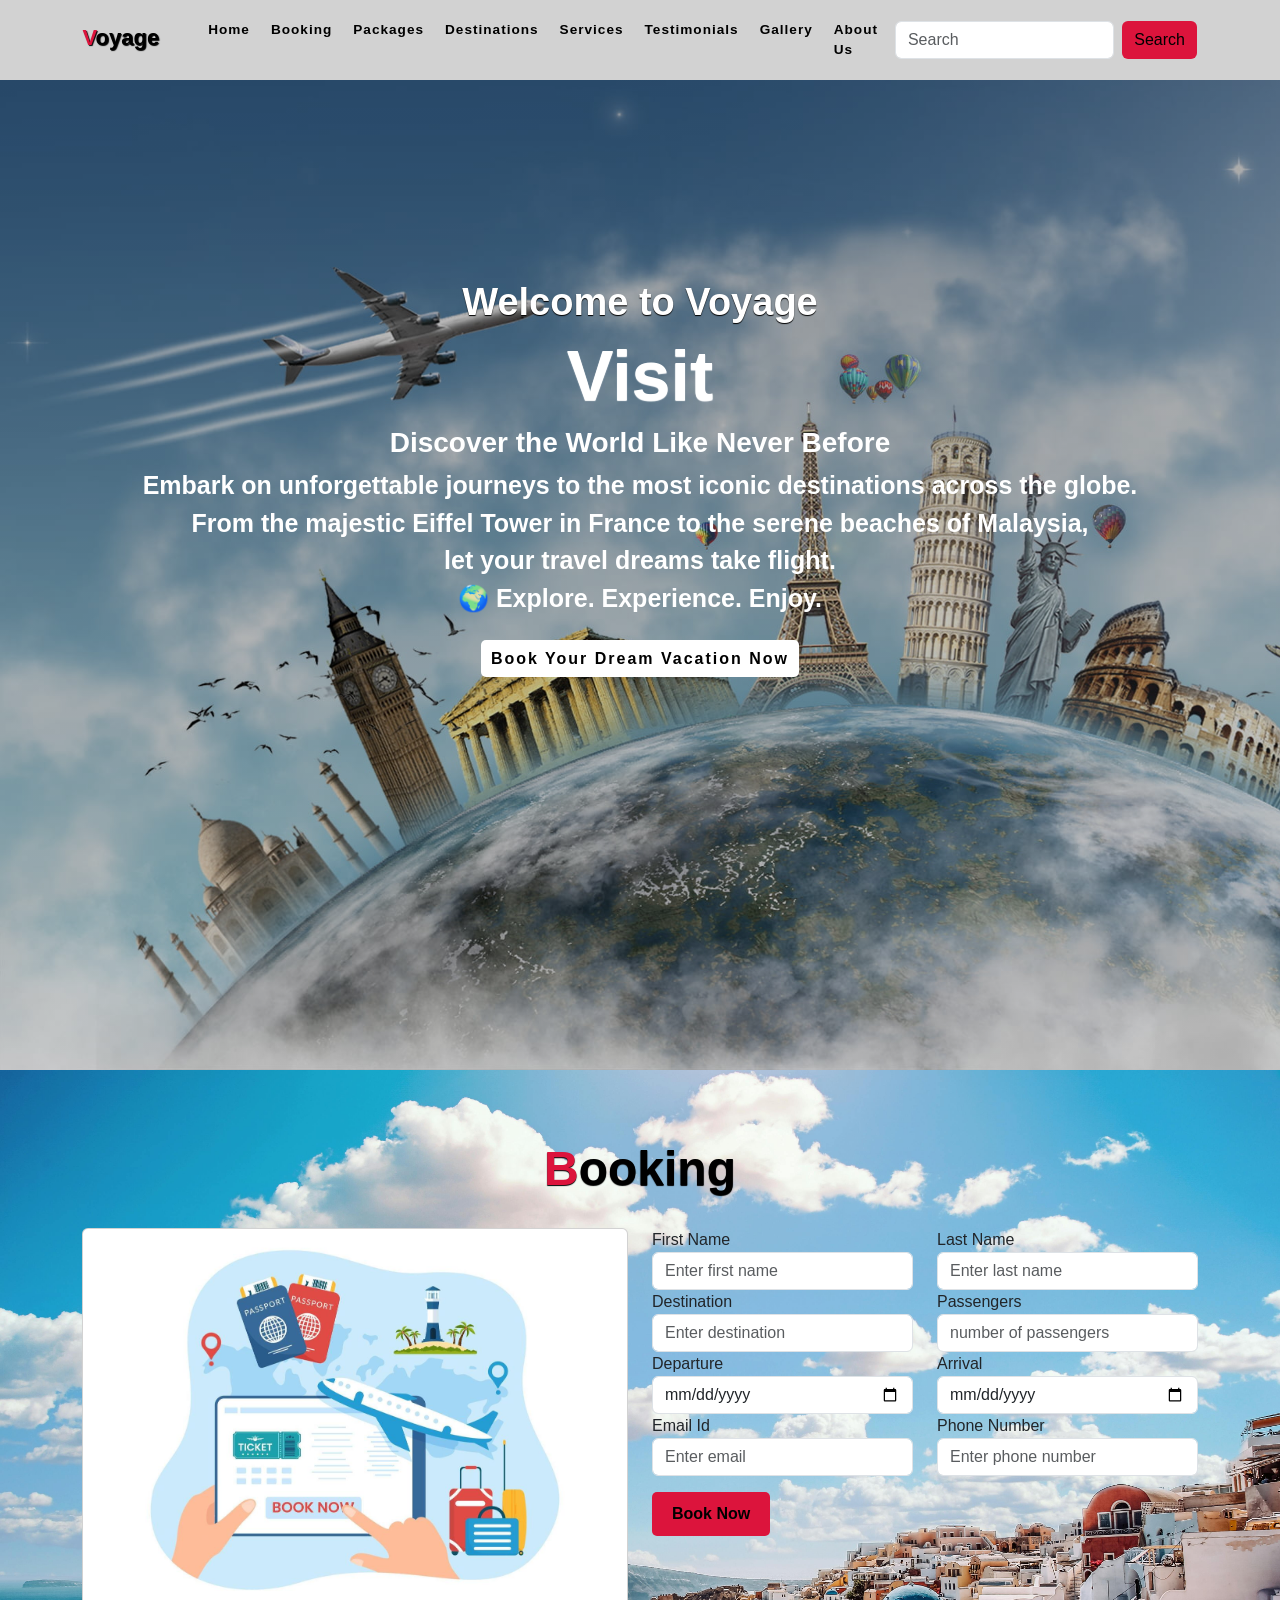
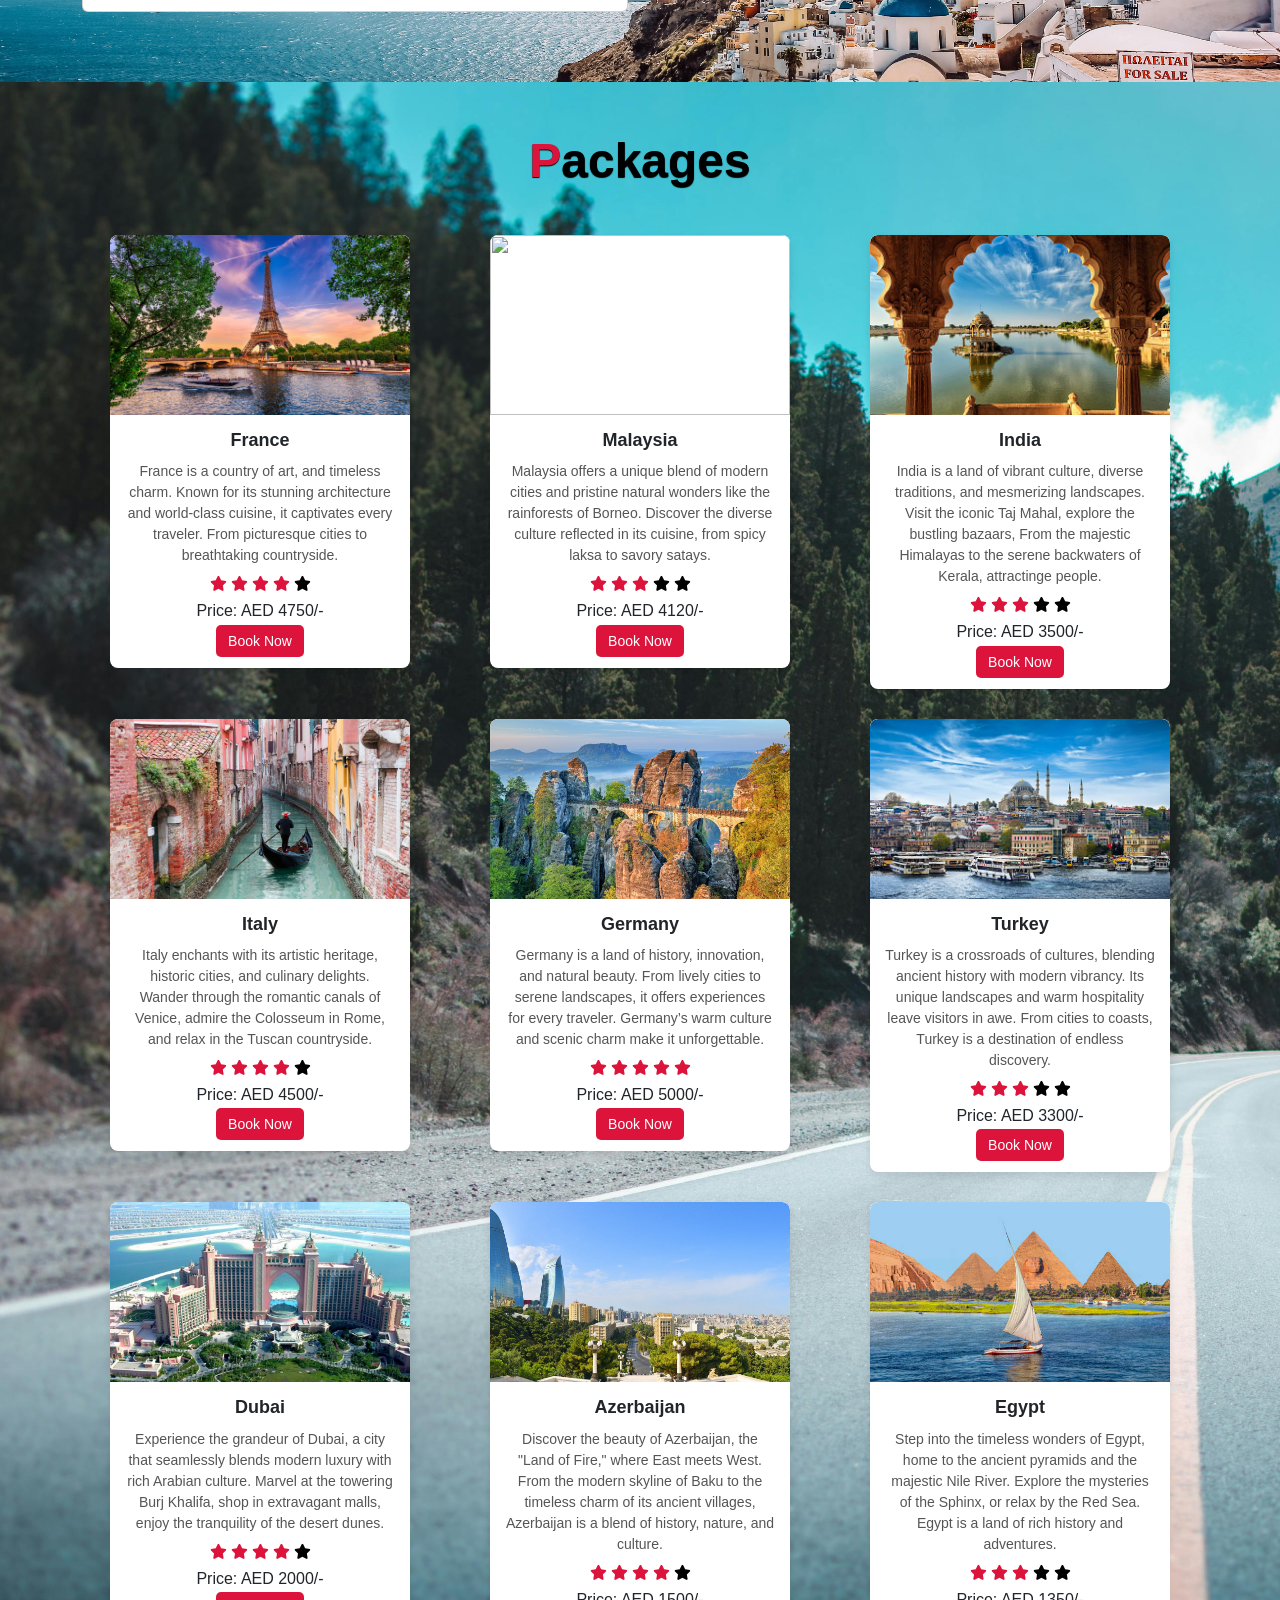
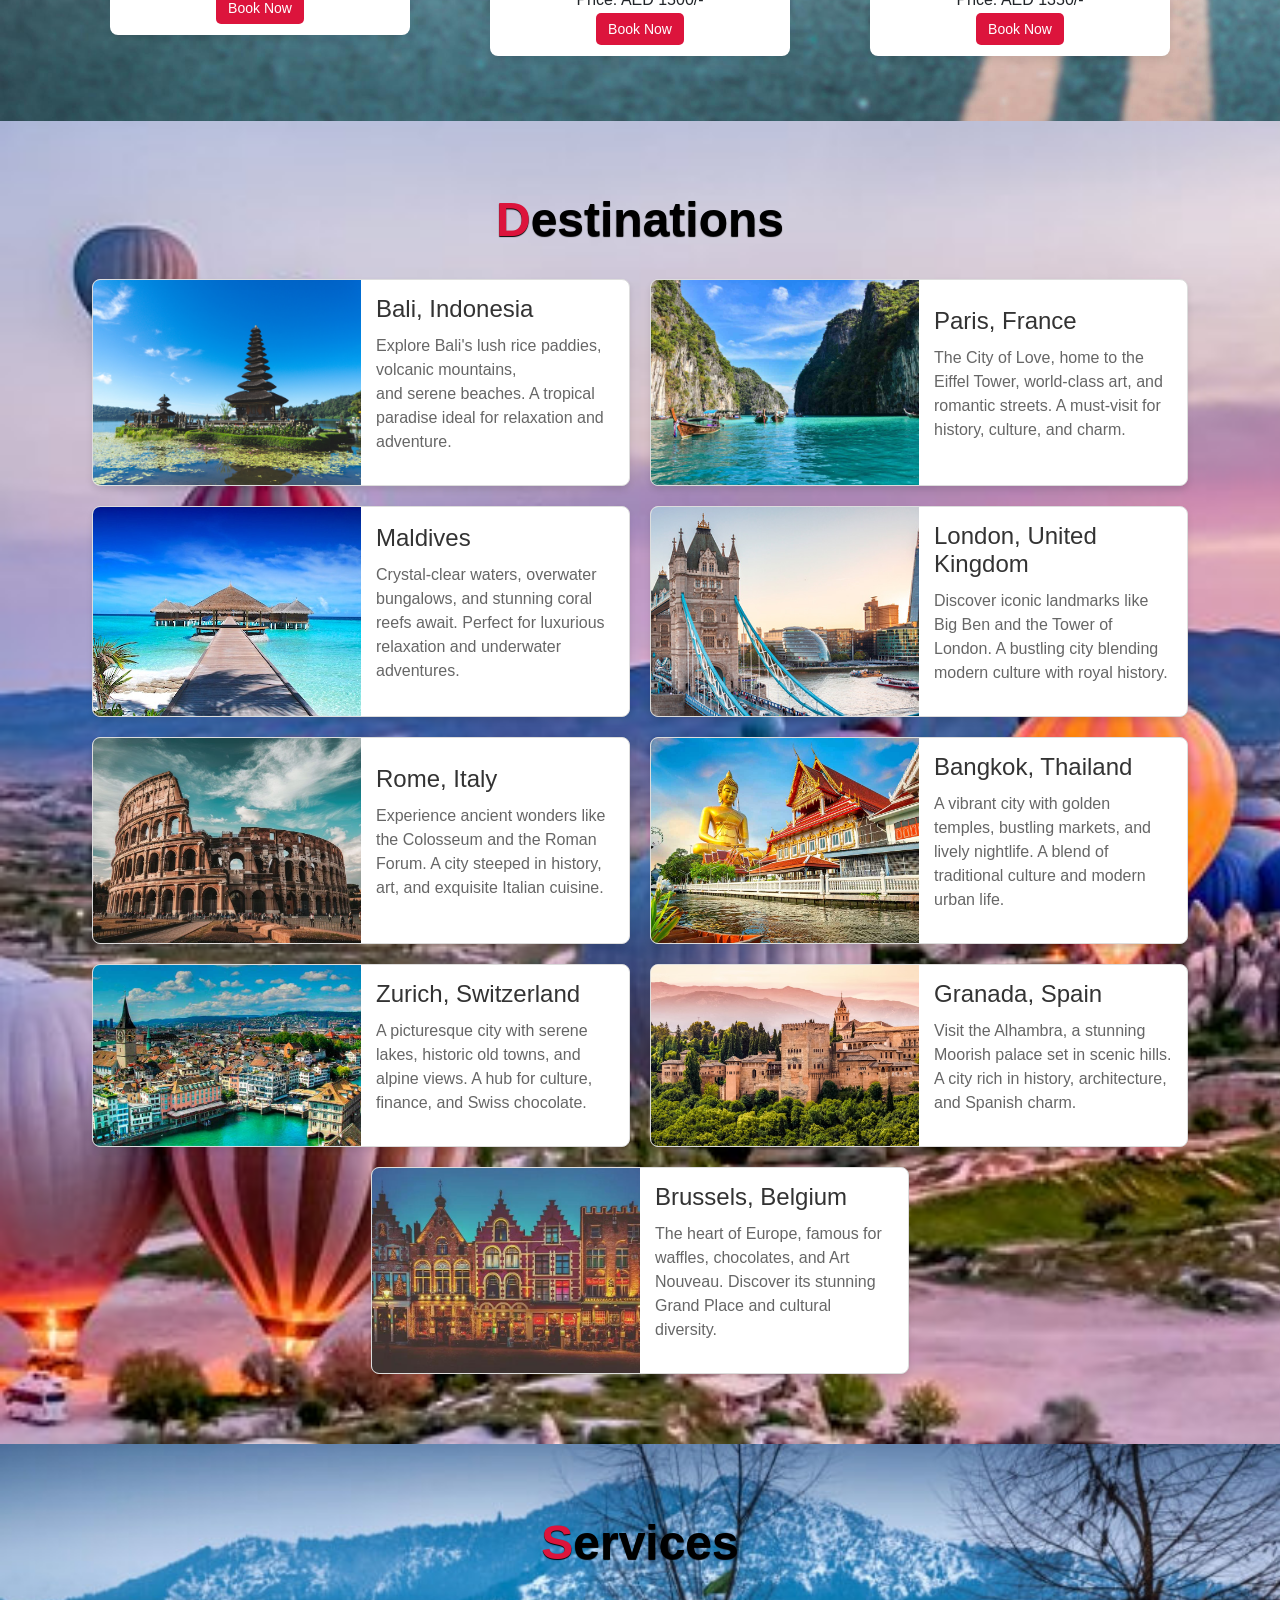
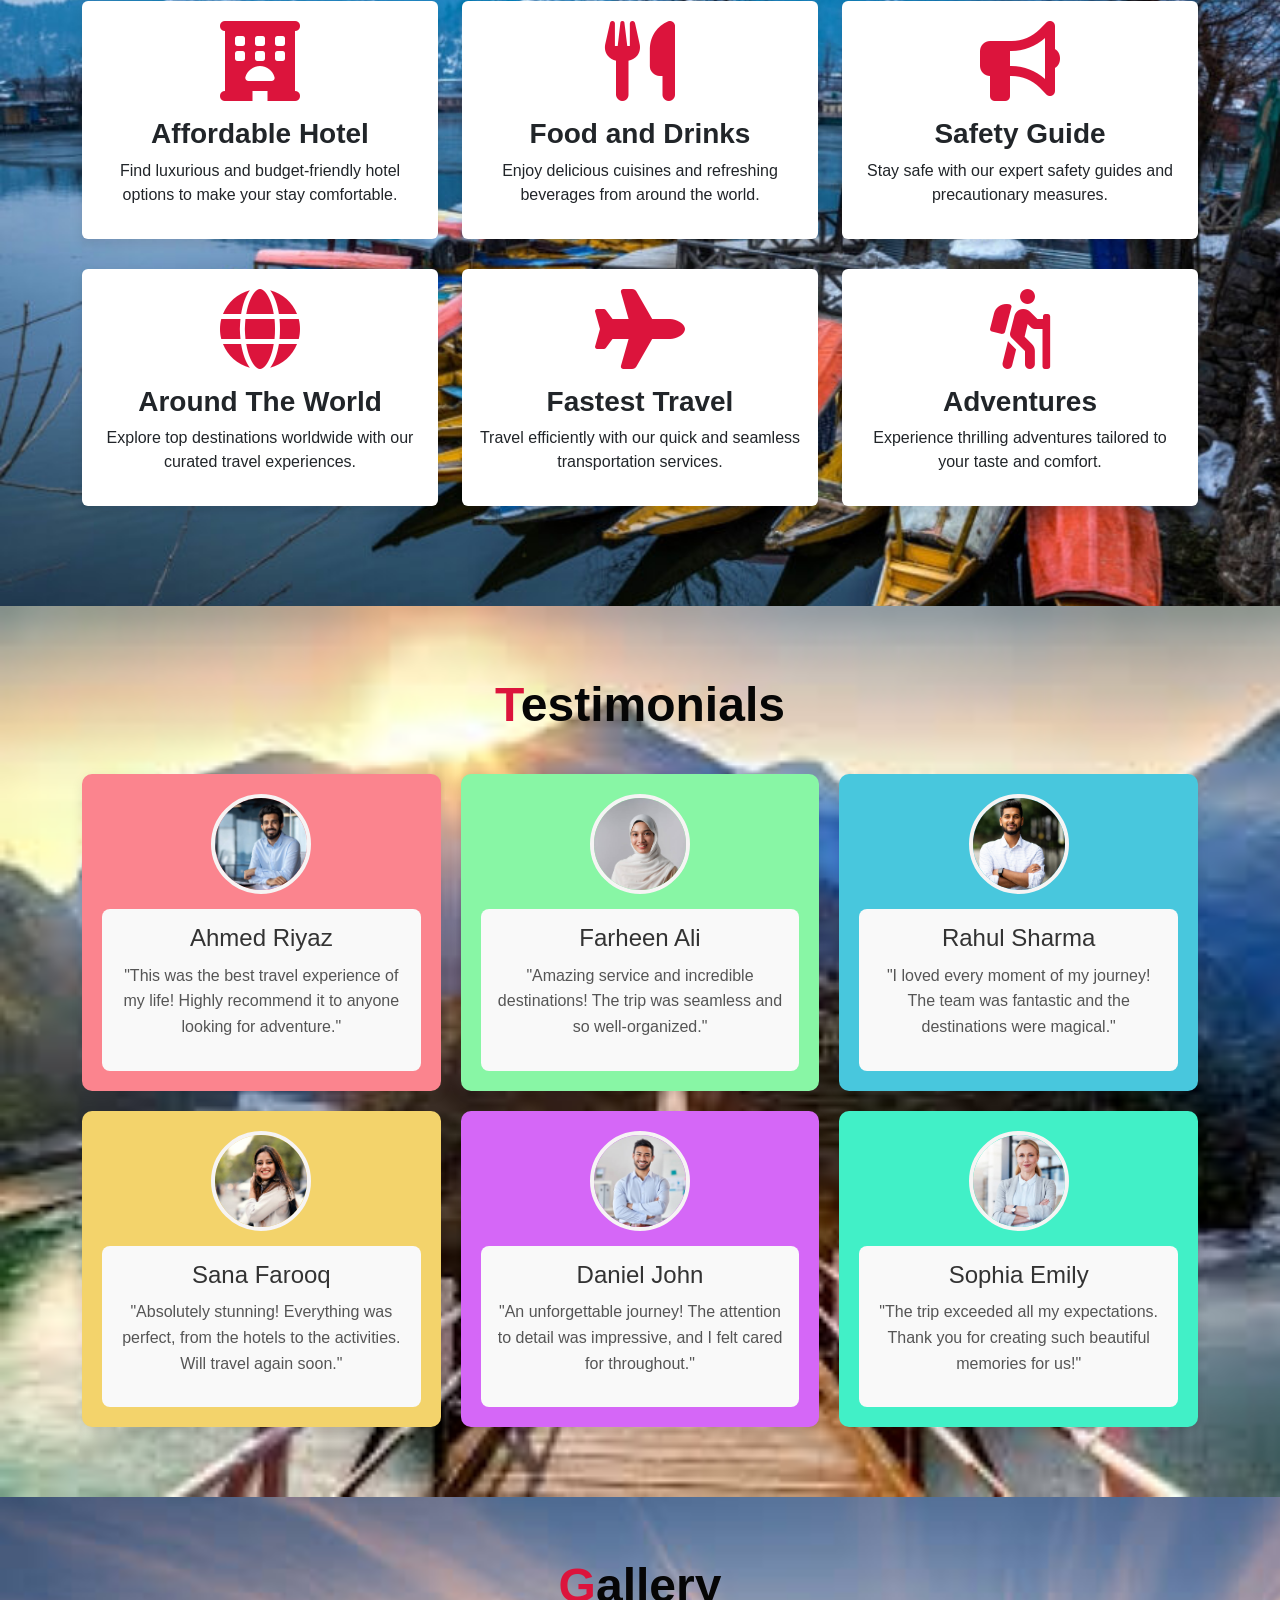
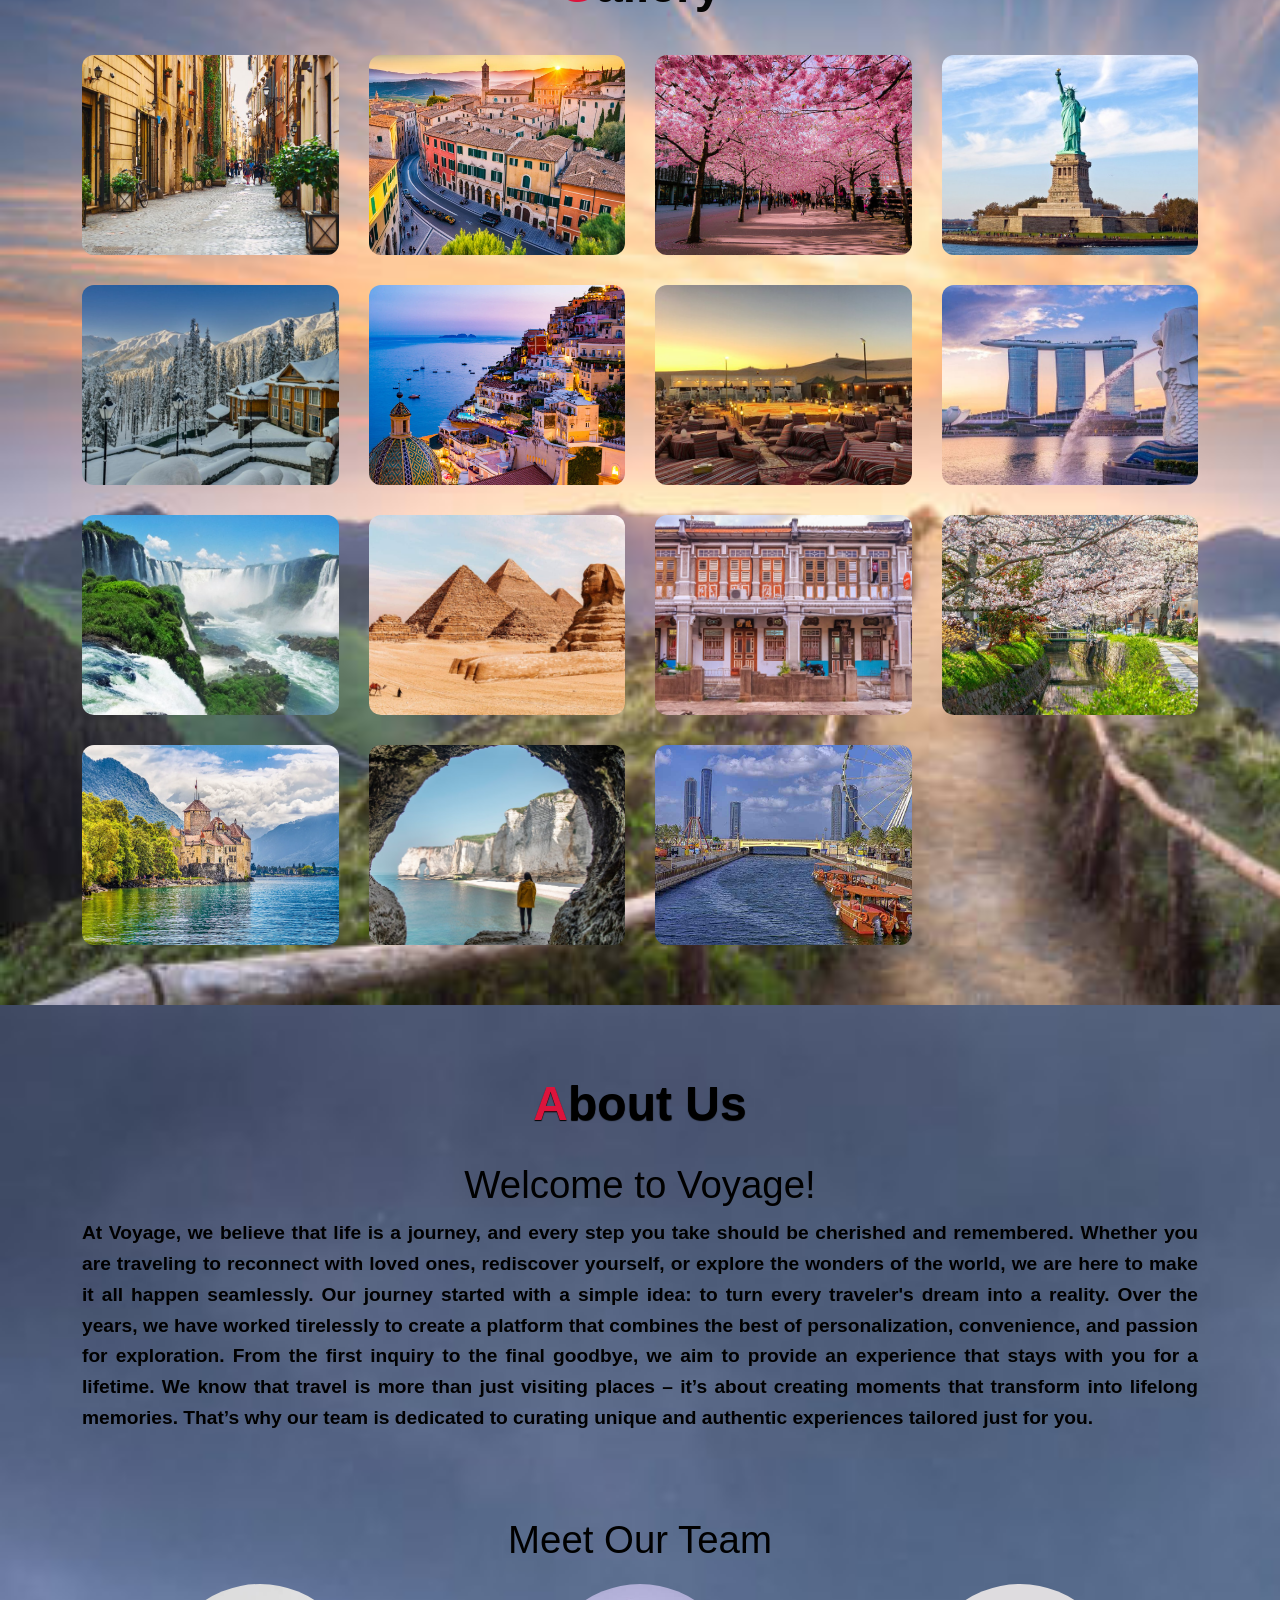
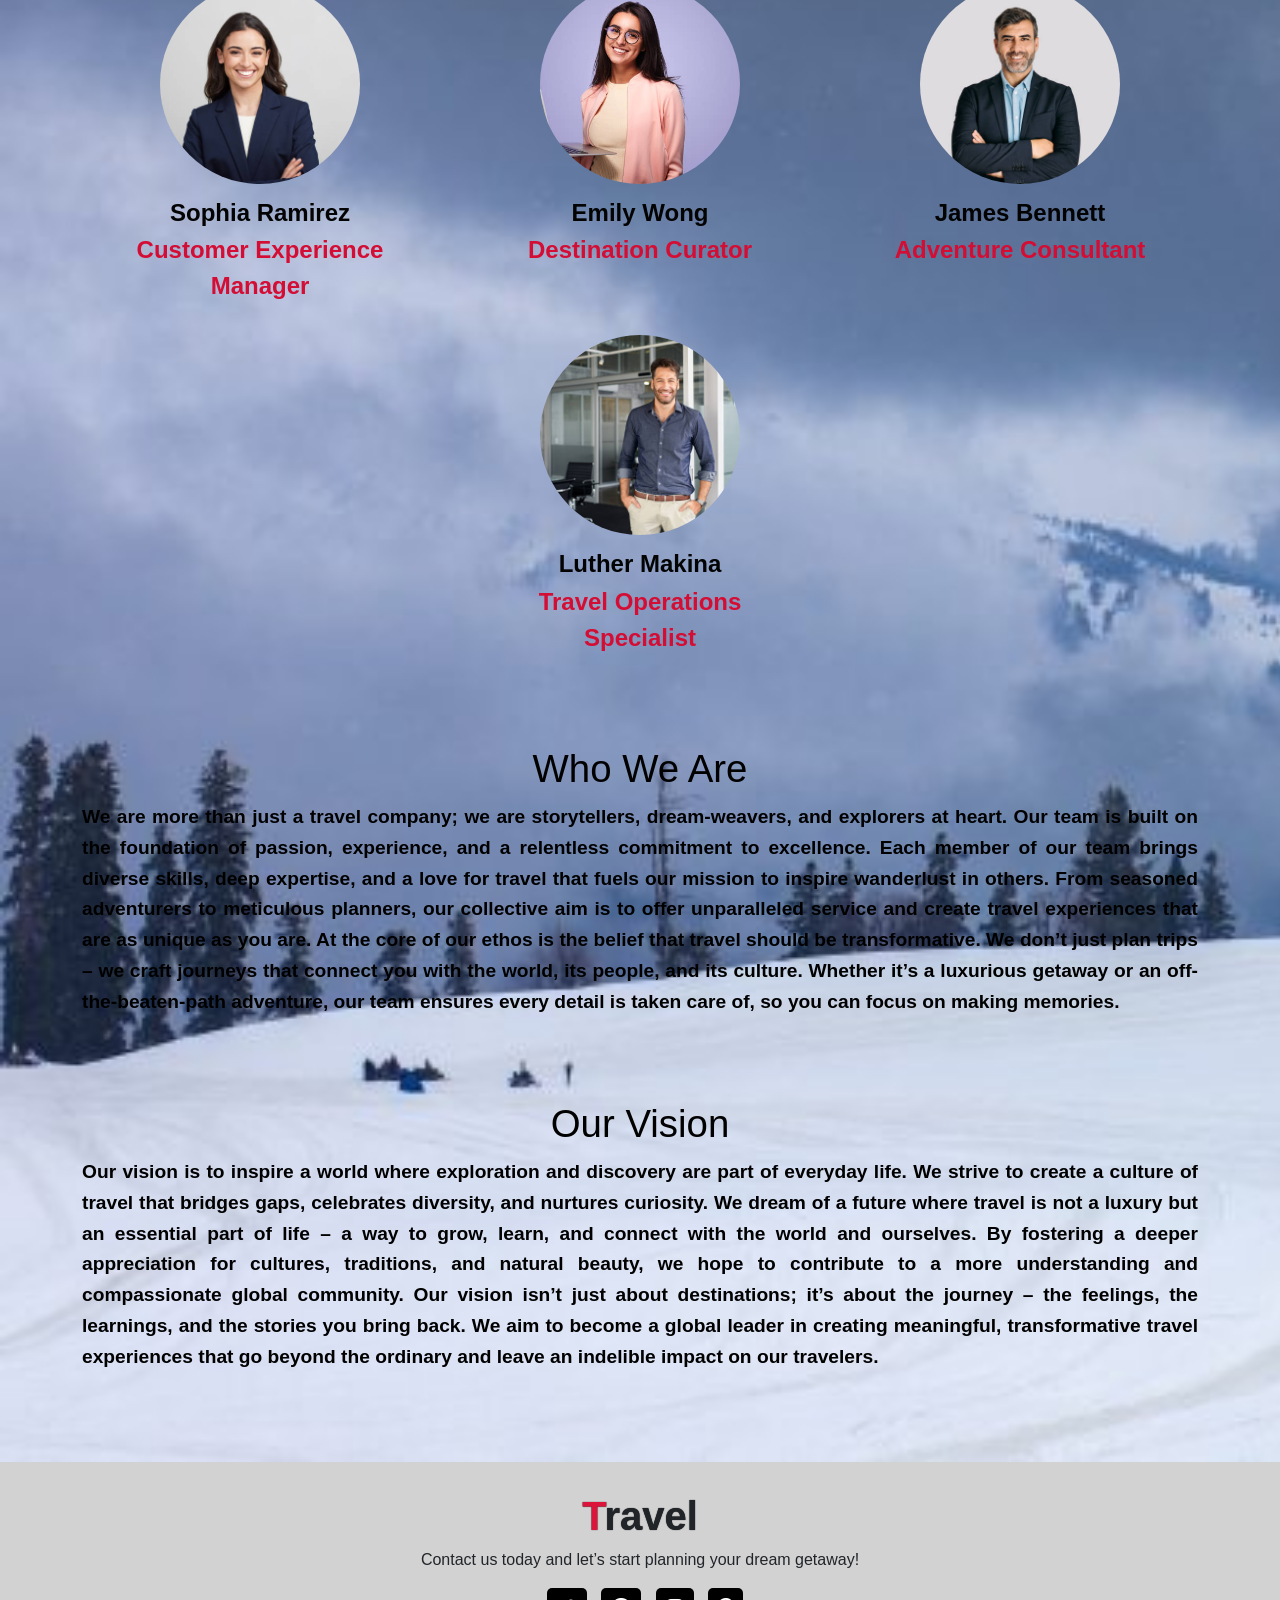
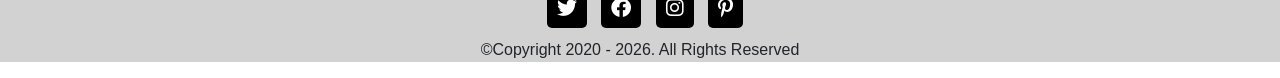
==== Travel Website/index.html @ 579d6dc9 "Front-end" ====
<!DOCTYPE html>
<html lang="en">
    <head>
        <meta charset="UTF-8">
        <meta http-equiv="X-UA-Compatible" content = "IE=edge">
        <meta name = "viewport" content = "width=device-width, initial-scale = 1.0">
        <title>VOYAGE</title>

        <link rel="stylesheet" href="style.css">
        
        <!--Bootstrap link -->
        <link href="https://cdn.jsdelivr.net/npm/bootstrap@5.0.2/dist/css/bootstrap.min.css" rel="stylesheet" integrity="sha384-EVSTQN3/azprG1Anm3QDgpJLIm9Nao0Yz1ztcQTwFspd3yD65VohhpuuCOmLASjC" crossorigin="anonymous">
        <!--Bootstrap link -->


        <!--Font Awesome Cdn -->
        <link rel ="stylesheet" href = "https://cdnjs.cloudflare.com/ajax/libs/font-awesome/6.2.1/css/all.min.css">
        <link href="https://cdnjs.cloudflare.com/ajax/libs/font-awesome/6.0.0/css/all.min.css" rel="stylesheet">
        <!--Font Awesome Cdn -->

        <!--Google Fonts -->
          <link rel="stylesheet" href="">
          <link rel="preconnect" href="https://fonts.googleapis.com">
          <link rel="preconnect" href="https://fonts.gstatic.com" crossorigin>
          <link href="https://fonts.googleapis.com/css2?family=Roboto:ital,wght@0,100;0,300;0,400;0,500;0,700;0,900;1,100;1,300;1,400;1,500;1,700;1,900&display=swap" rel="stylesheet">
          <!--Google Fonts -->
    </head>
    <body>

      
      <script src="script.js"></script>

        <!--Navbar start -->
        <nav class="navbar navbar-expand-lg" id="navbar">
            <div class="container">
              <a class="navbar-brand" href="index.html"id="logo"><span>V</span>oyage</a>
              <div class="menu-btn"></div>
                <button class="navbar-toggler" type="button" data-bs-toggle="collapse" data-bs-target="#mynavbar">
                <span class="fa-solid fa-bars"></i></span>
                </button>
              <div class="collapse navbar-collapse" id="mynavbar">
                <ul class="navbar-nav me-auto">
                  <li class="nav-item">
                    <a class="nav-link active" href="index.html">Home</a>
                  </li>
                  <li class="nav-item">
                    <a class="nav-link" href="#book">Booking</a>
                  </li>
                  <li class="nav-item">
                    <a class="nav-link" href="#Packages">Packages</a>
                  </li>
                  <li class="nav-item">
                    <a class="nav-link" href="#destinations">Destinations</a>
                  </li>
                  <li class="nav-item">
                    <a class="nav-link" href="#services">Services</a>
                  </li>
                  <li class="nav-item">
                    <a class="nav-link" href="#testimonials">Testimonials</a>
                  </li>
                  <li class="nav-item">
                    <a class="nav-link" href="#gallery">Gallery</a>
                  </li>
                  <li class="nav-item">
                    <a class="nav-link" href="#about">About Us</a>
                  </li>
                  
                </ul>
                <form class="d-flex">
                  <input class="form-control me-2" type="text" placeholder="Search">
                  <button class="btn btn-primary" type="button">Search</button>
                </form>
              </div>
            </div>
          </nav>
        <!--Navbar end -->

    <!--Home section start -->
    
    <div class ="home">
        <div class="content">
            <h5>Welcome to Voyage</h5>
            <h1>Visit <span class="changecontent"></span></h1>
            <div class="center-container"></div>
            <h3>Discover the World Like Never Before</h3>
            <p class="center-text">
              Embark on unforgettable journeys to the most iconic destinations across the globe. <br>
              From the majestic Eiffel Tower in France to the serene beaches of Malaysia, <br>
              let your travel dreams take flight.<br>
              🌍 <strong>Explore. Experience. Enjoy.</strong></p>
              <a href="#book">Book Your Dream Vacation Now</a>    
        </div>
    </div>
  
     <!--Home section end -->

     <!--booking section start -->
     <form>
     <section class="booking" id="book">
      <div class="container">
        <div class="main-text">
          <h1><span>B</span>ooking</h1>
        </div>
        
        <div class="row">
          <div class="col-md-6 py-3 py-md-0">
            <div class="card">
              <img src="./images/booking pro.jpg" alt="Booking" style="width: 100%; border-radius: 10px;">
            </div>
          </div>
          <div class="col-md-6 py-3 py-md-0">
           
              <div class="row">
                <div class="col-md-6">
                  <label for="firstName">First Name</label>
                  <input type="text" id="firstName" name="firstName" class="form-control" placeholder="Enter first name" required>
                </div>
                <div class="col-md-6">
                  <label for="lastName">Last Name</label>
                  <input type="text" id="lastName" name="lastName" class="form-control" placeholder="Enter last name" required>
                </div>
              </div>
              <div class="row">
                <div class="col-md-6">
                  <label for="destination">Destination</label>
                  <input type="text" id="destination" name="destination" class="form-control" placeholder="Enter destination" required>
                </div>
                <div class="col-md-6">
                  <label for="passengers">Passengers</label>
                  <input type="number" id="passengers" name="passengers" class="form-control" min="1" placeholder="number of passengers" required>
                </div>
              </div>
              <div class="row">
                <div class="col-md-6">
                  <label for="departureDate">Departure</label>
                  <input type="date" id="departureDate" name="departureDate" class="form-control" required>
                </div>
                <div class="col-md-6">
                  <label for="arrivalDate">Arrival</label>
                  <input type="date" id="arrivalDate" name="arrivalDate" class="form-control" required>
                </div>
              </div>
              <div class="row">
                <div class="col-md-6">
                  <label for="email">Email Id</label>
                  <input type="email" id="email" name="email" class="form-control" placeholder="Enter email" required>
                </div>
                <div class="col-md-6">
                  <label for="phoneNumber">Phone Number</label>
                  <input type="tel" id="phoneNumber" name="phoneNumber" class="form-control" placeholder="Enter phone number" required>
                </div>
              </div>
              <div class="form-buttons">
                <button type="submit" class="btn btn-primary mt-3">Book Now</button>
               
              </div>
            </form>
          </div>
        </div>
      
      </div>
    </section>
    </form>
<!--booking section end -->


<!--package section start-->

<section class="Packages" id="Packages">
<div class="container">
  
  <div class="main-text">
    <h1><span>P</span>ackages</h1>
  </div>
  <div class="row" style="margin-top: 30px;">
  <div class="col-md-4 py-3 py-md-0">

  <div class="card">
    <img src="./images/france.jpg" alt="">
    <div class="card-body">
      <h3>France</h3>
      <p>France is a country of art, and timeless charm.
         Known for its stunning architecture and world-class cuisine,
         it captivates every traveler. From picturesque cities to breathtaking countryside.</p>
         <div class="star">
          <i class="fa-solid fa-star checked"></i>
          <i class="fa-solid fa-star checked"></i>
          <i class="fa-solid fa-star checked"></i>
          <i class="fa-solid fa-star checked"></i>
          <i class="fa-solid fa-star"></i>
         </div>
         
         <h6>Price: <stong>AED 4750/-</stong></h6>
         <a href="#booking"> Book Now</a>
    </div>
  </div>
  </div>

  <div class="col-md-4 py-3 py-md-0">

    <div class="card">
      <img src="./images/Malaysia.jpg" alt="">
      <div class="card-body">
        <h3>Malaysia</h3>
        <p>Malaysia offers a unique blend of modern cities and 
          pristine natural wonders like the rainforests of Borneo.
          Discover the diverse culture reflected in its cuisine, 
          from spicy laksa to savory satays.</p>
           <div class="star">
            <i class="fa-solid fa-star checked"></i>
            <i class="fa-solid fa-star checked"></i>
            <i class="fa-solid fa-star checked"></i>
            <i class="fa-solid fa-star "></i>
            <i class="fa-solid fa-star"></i>
           </div>
           
           <h6>Price: <stong>AED 4120/-</stong></h6>
           <a href="#booking"> Book Now</a>
      </div>
    </div>
    </div>

    <div class="col-md-4 py-3 py-md-0">

      <div class="card">
        <img src="./images/india.jpg" alt="">
        <div class="card-body">
          <h3>India</h3>
          <p>India is a land of vibrant culture, diverse traditions, and mesmerizing landscapes. 
            Visit the iconic Taj Mahal, explore the bustling bazaars, From the majestic Himalayas to the serene backwaters of 
            Kerala, attractinge people.</p>
             <div class="star">
              <i class="fa-solid fa-star checked"></i>
              <i class="fa-solid fa-star checked"></i>
              <i class="fa-solid fa-star checked"></i>
              <i class="fa-solid fa-star "></i>
              <i class="fa-solid fa-star"></i>
             </div>
             
             <h6>Price: <stong>AED 3500/-</stong></h6>
             <a href="#booking"> Book Now</a>
        </div>
      </div>
      </div>

      <div class="col-md-4 py-3 py-md-0">

        <div class="card">
          <img src="./images/italy.jpg" alt="">
          <div class="card-body">
            <h3>Italy</h3>
            <p>Italy enchants with its artistic heritage, historic cities, and culinary delights. 
              Wander through the romantic canals of Venice, admire the Colosseum in Rome, 
              and relax in the Tuscan countryside. </p>
               <div class="star">
                <i class="fa-solid fa-star checked"></i>
                <i class="fa-solid fa-star checked"></i>
                <i class="fa-solid fa-star checked"></i>
                <i class="fa-solid fa-star checked"></i>
                <i class="fa-solid fa-star"></i>
               </div>
               
               <h6>Price: <stong>AED 4500/-</stong></h6>
               <a href="#booking"> Book Now</a>
          </div>
        </div>
        </div>

        <div class="col-md-4 py-3 py-md-0">

          <div class="card">
            <img src="./images/germany.jpg" alt="">
            <div class="card-body">
              <h3>Germany</h3>
              <p>Germany is a land of history, innovation, and natural beauty. 
              From lively cities to serene landscapes, it offers experiences 
              for every traveler. Germany’s warm culture and scenic charm make it unforgettable.</p>
                 <div class="star">
                  <i class="fa-solid fa-star checked"></i>
                  <i class="fa-solid fa-star checked"></i>
                  <i class="fa-solid fa-star checked"></i>
                  <i class="fa-solid fa-star checked"></i>
                  <i class="fa-solid fa-star checked"></i>
                 </div>
                 
                 <h6>Price: <stong>AED 5000/-</stong></h6>
                 <a href="#booking"> Book Now</a>
            </div>
          </div>
          </div>

          <div class="col-md-4 py-3 py-md-0">

            <div class="card">
              <img src="./images/turkey.jpg" alt="">
              <div class="card-body">
                <h3>Turkey</h3>
                <p>Turkey is a crossroads of cultures, blending ancient history with modern vibrancy. 
                  Its unique landscapes and warm hospitality leave visitors in awe. 
                  From cities to coasts, Turkey is a destination of endless discovery.</p>
                   <div class="star">
                    <i class="fa-solid fa-star checked"></i>
                    <i class="fa-solid fa-star checked"></i>
                    <i class="fa-solid fa-star checked"></i>
                    <i class="fa-solid fa-star "></i>
                    <i class="fa-solid fa-star"></i>
                   </div>
                   
                   <h6>Price: <stong>AED 3300/-</stong></h6>
                   <a href="#booking"> Book Now</a>
              </div>
            </div>
            </div>
        
            <div class="col-md-4 py-3 py-md-0">

              <div class="card">
                <img src="./images/dubai.jpg" alt="">
                <div class="card-body">
                  <h3>Dubai</h3>
                  <p>Experience the grandeur of Dubai, a city that seamlessly blends modern luxury with 
                    rich Arabian culture. Marvel at the towering Burj Khalifa, shop in extravagant malls, 
                    enjoy the tranquility of the desert dunes. </p>
                     <div class="star">
                      <i class="fa-solid fa-star checked"></i>
                      <i class="fa-solid fa-star checked"></i>
                      <i class="fa-solid fa-star checked"></i>
                      <i class="fa-solid fa-star checked"></i>
                      <i class="fa-solid fa-star"></i>
                     </div>
                     
                     <h6>Price: <stong>AED 2000/-</stong></h6>
                     <a href="#booking"> Book Now</a>
                </div>
              </div>
              </div>
  
              <div class="col-md-4 py-3 py-md-0">

                <div class="card">
                  <img src="./images/azerbaijan.jpg" alt="">
                  <div class="card-body">
                    <h3>Azerbaijan</h3>
                    <p>Discover the beauty of Azerbaijan, the "Land of Fire," where East meets West. 
                      From the modern skyline of Baku to the timeless charm of its ancient villages, 
                      Azerbaijan is a blend of history, nature, and culture.</p>
                       <div class="star">
                        <i class="fa-solid fa-star checked"></i>
                        <i class="fa-solid fa-star checked"></i>
                        <i class="fa-solid fa-star checked"></i>
                        <i class="fa-solid fa-star checked"></i>
                        <i class="fa-solid fa-star"></i>
                       </div>
                       
                       <h6>Price: <stong>AED 1500/-</stong></h6>
                       <a href="#booking"> Book Now</a>
                  </div>
                </div>
                </div>

                <div class="col-md-4 py-3 py-md-0">

                  <div class="card">
                    <img src="./images/eygpt.jpg" alt="">
                    <div class="card-body">
                      <h3>Egypt</h3>
                      <p>Step into the timeless wonders of Egypt, home to the ancient pyramids and 
                        the majestic Nile River. Explore the mysteries of the Sphinx,
                        or relax by the Red Sea. Egypt is a land of rich history and adventures.</p>
                         <div class="star">
                          <i class="fa-solid fa-star checked"></i>
                          <i class="fa-solid fa-star checked"></i>
                          <i class="fa-solid fa-star checked"></i>
                          <i class="fa-solid fa-star"></i>
                          <i class="fa-solid fa-star"></i>
                         </div>
                         
                         <h6>Price: <stong>AED 1350/-</stong></h6>
                         <a href="#booking"> Book Now</a>
                    </div>
                  </div>
                  </div>

  </div>
  </div>
</section>
<!--package section end-->


<!-- Destinations Section -->
<section class="top-destinations" id="destinations">
  <div class="container">
    <div class="main-text">
    <h1 class="section-title"><span>D</span>estinations</h1>
  </div>
    <div class="destination-cards-wrapper">
      <!-- Card 1 -->
      <div class="destination-card">
        <img src="./images/d5 bali.jpg" alt="Bali, Indonesia" class="destination-img">
        <div class="destination-content">
          <h3>Bali, Indonesia</h3>
          <p>Explore Bali's lush rice paddies, volcanic mountains, <br>
            and serene beaches. A tropical paradise ideal for relaxation and adventure.</p>
        </div>
      </div>
      <!-- Card 2 -->
      <div class="destination-card">
        <img src="./images/d4 tailand.jpg" alt="Paris, France" class="destination-img">
        <div class="destination-content">
          <h3>Paris, France</h3>
          <p>The City of Love, home to the Eiffel Tower, world-class art, and romantic streets. A must-visit for history, culture, and charm.</p>
        </div>
      </div>
      <!-- Card 3 -->
      <div class="destination-card">
        <img src="./images/maldives.jpg" alt="Maldives" class="destination-img">
        <div class="destination-content">
          <h3>Maldives</h3>
          <p>Crystal-clear waters, overwater bungalows, and stunning coral reefs await. Perfect for luxurious relaxation and underwater adventures.</p>
        </div>
      </div>
    
    <!-- Card 4 -->
    <div class="destination-card">
      <img src="./images/london.jpg" alt="london" class="destination-img">
      <div class="destination-content">
        <h3>London, United Kingdom</h3>
        <p>Discover iconic landmarks like Big Ben and the Tower of London. A bustling city blending modern culture with royal history.</p>
      </div>
    </div>

    <!-- Card 5 -->
    <div class="destination-card">
      <img src="./images/rome.jpg" alt="rome" class="destination-img">
      <div class="destination-content">
        <h3>Rome, Italy</h3>
        <p>Experience ancient wonders like the Colosseum and the Roman Forum. A city steeped in history, art, and exquisite Italian cuisine.</p>
      </div>
    </div>

     <!-- Card 6 -->
     <div class="destination-card">
      <img src="./images/Bangkok.jpg" alt="bangkok" class="destination-img">
      <div class="destination-content">
        <h3>Bangkok, Thailand</h3>
        <p>A vibrant city with golden temples, bustling markets, and lively nightlife. A blend of traditional culture and modern urban life.</p>
      </div>
    </div>

     <!-- Card 7 -->
     <div class="destination-card">
      <img src="./images/zurich.jpg" alt="zurich" class="destination-img">
      <div class="destination-content">
        <h3>Zurich, Switzerland</h3>
        <p>A picturesque city with serene lakes, historic old towns, and alpine views. A hub for culture, finance, and Swiss chocolate.</p>
      </div>
    </div>

     <!-- Card 8 -->
     <div class="destination-card">
      <img src="./images/Granada.avif" alt="granada" class="destination-img">
      <div class="destination-content">
        <h3>Granada, Spain</h3>
        <p>Visit the Alhambra, a stunning Moorish palace set in scenic hills. A city rich in history, architecture, and Spanish charm.</p>
      </div>
    </div>

     <!-- Card 9 -->
     <div class="destination-card">
      <img src="./images/brussels.jpeg" alt="brussels" class="destination-img">
      <div class="destination-content">
        <h3>Brussels, Belgium</h3>
        <p>The heart of Europe, famous for waffles, chocolates, and Art Nouveau. Discover its stunning Grand Place and cultural diversity.</p>
      </div>
    </div>


    <!-- Add more cards as needed -->

  </div>
</section>


<!-- Destination section end -->


<!--service section start-->

<section class="services" id="services">
  <div class="container">
    <div class="main-text">
      <h1><span>S</span>ervices</h1>
    </div>
    <div class="row" style="margin-top: 30px;">
      <div class="col-md-4 py-3 py-md-0">
        <div class="card">
          <i class="fas fa-hotel"></i>
          <div class="card-body">
            <h3>Affordable Hotel</h3>
            <p>Find luxurious and budget-friendly hotel options to make your stay comfortable.</p>
          </div>
        </div>
      </div>

      <div class="col-md-4 py-3 py-md-0">
        <div class="card">
          <i class="fas fa-utensils"></i>
          <div class="card-body">
            <h3>Food and Drinks</h3>
            <p>Enjoy delicious cuisines and refreshing beverages from around the world.</p>
          </div>
        </div>
      </div>

      <div class="col-md-4 py-3 py-md-0">
        <div class="card">
          <i class="fas fa-bullhorn"></i>
          <div class="card-body">
            <h3>Safety Guide</h3>
            <p>Stay safe with our expert safety guides and precautionary measures.</p>
          </div>
        </div>
      </div>

      <div class="col-md-4 py-3 py-md-0">
        <div class="card">
          <i class="fas fa-globe"></i>
          <div class="card-body">
            <h3>Around The World</h3>
            <p>Explore top destinations worldwide with our curated travel experiences.</p>
          </div>
        </div>
      </div>

      <div class="col-md-4 py-3 py-md-0">
        <div class="card">
          <i class="fas fa-plane"></i>
          <div class="card-body">
            <h3>Fastest Travel</h3>
            <p>Travel efficiently with our quick and seamless transportation services.</p>
          </div>
        </div>
      </div>

      <div class="col-md-4 py-3 py-md-0">
        <div class="card">
          <i class="fas fa-hiking"></i>
          <div class="card-body">
            <h3>Adventures</h3>
            <p>Experience thrilling adventures tailored to your taste and comfort.</p>
          </div>
        </div>
      </div>
    </div>
  </div>
</section>
  
<!--service section end-->

<!-- testimonial section starts-->
<section class="testimonials" id="testimonials">
  <div class="container">
    <h1 class="section-title"><span>T</span>estimonials</h1>
    <div class="testimonial-grid">
      <!-- Card 1 -->
      <div class="testimonial-card">
        <div class="testimonial-img">
          <img src="./images/t1.jpg" alt="User 1">
        </div>
        <div class="testimonial-content">
          <h3>Ahmed Riyaz</h3>
          <p>"This was the best travel experience of my life! Highly recommend it to anyone looking for adventure."</p>
        </div>
      </div>
      <!-- Card 2 -->
      <div class="testimonial-card">
        <div class="testimonial-img">
          <img src="./images/t2.jpg" alt="User 2">
        </div>
        <div class="testimonial-content">
          <h3>Farheen Ali</h3>
          <p>"Amazing service and incredible destinations! The trip was seamless and so well-organized."</p>
        </div>
      </div>
      <!-- Card 3 -->
      <div class="testimonial-card">
        <div class="testimonial-img">
          <img src="./images/t3.jpg" alt="User 3">
        </div>
        <div class="testimonial-content">
          <h3>Rahul Sharma</h3>
          <p>"I loved every moment of my journey! The team was fantastic and the destinations were magical."</p>
        </div>
      </div>
      <!-- Card 4 -->
      <div class="testimonial-card">
        <div class="testimonial-img">
          <img src="./images/t4.jpg" alt="User 4">
        </div>
        <div class="testimonial-content">
          <h3>Sana Farooq</h3>
          <p>"Absolutely stunning! Everything was perfect, from the hotels to the activities. Will travel again soon."</p>
        </div>
      </div>
      <!-- Card 5 -->
      <div class="testimonial-card">
        <div class="testimonial-img">
          <img src="./images/t5.jpg" alt="User 5">
        </div>
        <div class="testimonial-content">
          <h3>Daniel John</h3>
          <p>"An unforgettable journey! The attention to detail was impressive, and I felt cared for throughout."</p>
        </div>
      </div>
      <!-- Card 6 -->
      <div class="testimonial-card">
        <div class="testimonial-img">
          <img src="./images/t6.jpg" alt="User 6">
        </div>
        <div class="testimonial-content">
          <h3>Sophia Emily</h3>
          <p>"The trip exceeded all my expectations. Thank you for creating such beautiful memories for us!"</p>
        </div>
      </div>
    </div>
  </div>
</section>

 <!--testimonial sections ends-->

 <!--gallery sections start-->

 <section class="gallery" id="gallery">
  <div class="container">
    <h1 class="section-title"><span>G</span>allery</h1>

    <div class="gallery-grid">
      <!-- 15 Images -->
      <img src="./images/image1.jpg" alt="Image 1" class="gallery-img" onclick="openLightbox(0)">
      <img src="./images/image2.jpg" alt="Image 2" class="gallery-img" onclick="openLightbox(1)">
      <img src="./images/image3.jpg" alt="Image 3" class="gallery-img" onclick="openLightbox(2)">
      <img src="./images/image4.jpg" alt="Image 4" class="gallery-img" onclick="openLightbox(3)">
      <img src="./images/image5.jpg" alt="Image 5" class="gallery-img" onclick="openLightbox(4)">
      <img src="./images/image6.jpg" alt="Image 6" class="gallery-img" onclick="openLightbox(5)">
      <img src="./images/image7.jpg" alt="Image 7" class="gallery-img" onclick="openLightbox(6)">
      <img src="./images/image8.jpg" alt="Image 8" class="gallery-img" onclick="openLightbox(7)">
      <img src="./images/image9.jpg" alt="Image 9" class="gallery-img" onclick="openLightbox(8)">
      <img src="./images/image10.jpg" alt="Image 10" class="gallery-img" onclick="openLightbox(9)">
      <img src="./images/image11.jpg" alt="Image 11" class="gallery-img" onclick="openLightbox(10)">
      <img src="./images/image12.jpg" alt="Image 12" class="gallery-img" onclick="openLightbox(11)">
      <img src="./images/image13.jpg" alt="Image 13" class="gallery-img" onclick="openLightbox(12)">
      <img src="./images/image14.avif" alt="Image 14" class="gallery-img" onclick="openLightbox(13)">
      <img src="./images/image15.jpg" alt="Image 15" class="gallery-img" onclick="openLightbox(14)">
    </div>
  </div>
</section>


<div id="lightbox" class="lightbox">
  <span class="close" onclick="closeLightbox()">&times;</span>
  <img id="lightbox-img" src="" alt="Lightbox Image">
  <div class="lightbox-controls">
    <span class="prev" onclick="changeImage(-1)">&#10094;</span>
    <span class="next" onclick="changeImage(1)">&#10095;</span>
  </div>
</div>

<script src="script.js"></script>

<!--gallery section end-->

<!-- About Us Section Start -->
<section class="about" id="about">
  <div class="container">
    <!-- Heading -->
    <div class="main-text">
      <h1><span>A</span>bout Us</h1>
    </div>


    <div class="about-item">
      <h2>Welcome to Voyage!</h2>
      <p>
        At Voyage, we believe that life is a journey, and every step you take should be cherished and remembered. Whether you are traveling to reconnect with loved ones, rediscover yourself, or explore the wonders of the world, we are here to make it all happen seamlessly.
       Our journey started with a simple idea: to turn every traveler's dream into a reality. Over the years, we have worked tirelessly to create a platform that combines the best of personalization, convenience, and passion for exploration. From the first inquiry to the final goodbye, we aim to provide an experience that stays with you for a lifetime.
      We know that travel is more than just visiting places – it’s about creating moments that transform into lifelong memories. That’s why our team is dedicated to curating unique and authentic experiences tailored just for you.
      </p><br>
    </div>

    <!-- Team Section -->
    <div class="team-section">
      <h2>Meet Our Team</h2>
      <div class="row">
        <!-- Team Member 1 -->
        <div class="col-md-3 team-member">
          <img src="./images/team1.jpg" alt="Ben Ashley" class="team-img">
          <h4>Sophia Ramirez</h4>
          <p> Customer Experience Manager</p>
        </div>
        <!-- Team Member 2 -->
        <div class="col-md-3 team-member">
          <img src="./images/team2.jpg" alt="Amanda Nguyen" class="team-img">
          <h4>Emily Wong</h4>
          <p>Destination Curator</p>
        </div>
        <!-- Team Member 3 -->
        <div class="col-md-3 team-member">
          <img src="./images/team3.jpg" alt="Amy Deschamps" class="team-img">
          <h4>James Bennett</h4>
          <p> Adventure Consultant</p>
        </div>
        <!-- Team Member 4 -->
        <div class="col-md-3 team-member">
          <img src="./images/team4.jpg" alt="Luther Makina" class="team-img">
          <h4>Luther Makina</h4>
          <p>Travel Operations Specialist</p><br>
        </div>
      </div>
    </div>

   
    

    <div class="about-item">
      <h2>Who We Are</h2>
      <p>
        We are more than just a travel company; we are storytellers, dream-weavers, and explorers at heart. Our team is built on the foundation of passion, experience, and a relentless commitment to excellence.
        Each member of our team brings diverse skills, deep expertise, and a love for travel that fuels our mission to inspire wanderlust in others. From seasoned adventurers to meticulous planners, our collective aim is to offer unparalleled service and create travel experiences that are as unique as you are.
        At the core of our ethos is the belief that travel should be transformative. We don’t just plan trips – we craft journeys that connect you with the world, its people, and its culture. Whether it’s a luxurious getaway or an off-the-beaten-path adventure, our team ensures every detail is taken care of, so you can focus on making memories.
      </p><br>
    </div>

   
    <div class="about-item">
      <h2>Our Vision</h2>
      <p>
        Our vision is to inspire a world where exploration and discovery are part of everyday life. We strive to create a culture of travel that bridges gaps, celebrates diversity, and nurtures curiosity.

We dream of a future where travel is not a luxury but an essential part of life – a way to grow, learn, and connect with the world and ourselves. By fostering a deeper appreciation for cultures, traditions, and natural beauty, we hope to contribute to a more understanding and compassionate global community.

Our vision isn’t just about destinations; it’s about the journey – the feelings, the learnings, and the stories you bring back. We aim to become a global leader in creating meaningful, transformative travel experiences that go beyond the ordinary and leave an indelible impact on our travelers.
      </p>
    </div>  
  </div>
</section>
<!-- About Us Section End -->

<!--footer start-->

<footer id="footer">
  <h1><span>T</span>ravel</h1>
  <p>Contact us today and let’s start planning your dream getaway!</p>
  <div class="social-links">
    <i class="fa-brands fa-twitter"></i>
    <i class="fa-brands fa-facebook"></i>
    <i class="fa-brands fa-instagram"></i>
    <i class="fa-brands fa-pinterest-p"></i>
  </div>
  <div class="copright">
    <p>&copy;Copyright 2020 - 2026. All Rights Reserved</p>
  </div>
</footer>
<!--footer end-->










 <script src="https://cdn.jsdelivr.net/npm/bootstrap@5.0.2/dist/js/bootstrap.bundle.min.js" integrity="sha384-MrcW6ZMFYlzcLA8Nl+NtUVF0sA7MsXsP1UyJoMp4YLEuNSfAP+JcXn/tWtIaxVXM" crossorigin="anonymous"></script>

    </body>
</html>
---- Travel Website/style.css ----
*{
    margin: 0;
    padding: 0;
    box-sizing: border-box;
    text-decoration: none;
    list-style: none;
    scroll-behavior: smooth;
    font-family: 'Raleway', sans-serif;
  

}

/* Navbar Start */
#navbar{
    background: rgb(210, 210, 210);
    height: 80px;
   
}

#logo{
    font-size: 40px;
    font-weight: 550;
    color: black;
    text-shadow: 1px 1px 1px black;
    margin-bottom: 5px;
    margin-left: 0.5px;
}
#logo span{
    color:crimson;
}
.navbar-toggler span{
    color: crimson;
}
.navbar-nav{
    margin-left: 20px;
}
.nav-item .nav-link{
    font-size: 20px;
    font-weight: 570;
    color: black;
    letter-spacing: 1px;
    border-radius: 3px;
    transition: 0.10s ease;
    margin-left: 5px
}
.nav-item .nav-link:hover{
    background:crimson;
    color: white;
}
#navbar form button{
    background: crimson;
    color: black;
    border: black;
    font-weight: 520;
    margin-right: 1px;
}
/* Navbar End */




/* Home Section Start */
.home{
    width: 100%;
    height: 110vh;
    background-image: linear-gradient(rgba(0,0,0,0.3),rgba(0,0,0,0.2)), url(./images/bg.jpg);
    background-repeat: no-repeat;
    background-size: cover;
    position: relative;
}
.home .content{
    text-align: center;
    padding-top: 200px;
}
.home .content h5{
    color: rgb(255, 255, 255);
    font-size: 38px;
    font-weight: 550;
    text-shadow: 0px 1px 1px black;
}
.home .content h3{
    color: rgb(255, 255, 255);
    font-size: 30;
    font-weight: 550;
}
.home .content h1{
    color: rgb(255, 255, 255);
    font-size: 70px;
    font-weight: 550;
    text-shadow: 0px 1px 1px rgb(255, 255, 255);
    margin-top: 5px;
}


.changecontent::after{
    content: ' ';
    color:crimson;
    text-shadow: 0px 1px 1px black;
    animation: changetext 10s infinite linear;
}
@keyframes changetext{
    0%{content: "France";}
    10%{content: "Spain";}
    20%{content: "United States";}
    30%{content: "China";}
    40%{content: "India";}
    50%{content: "Pakistan";}
    60%{content: "Italy";}
    70%{content: "Turkey";}
    80%{content: "Mexico";}
    90%{content: "Germany";}
    100%{content: "United kingdom";}
} 
.home .content p{
    color: rgb(255, 255, 255);
    font-size: 25px;
    font-weight: 600;
    
    text-align: justify center;
    margin-bottom: 30px;
    margin-top: 5px;
}

.home .content a{
    padding: 10px;
    background: white;
    color: black;
    letter-spacing: 2px;
    font-weight: 550;
    border-radius: 5px;
    text-decoration: none;
    transition: 0.5s;
}
.home .content a:hover{
    background: crimson;
    color: white;
}
@media (max-width:850px){
    .home{
        background-position: 50%;
    }
}
@media (max-width:450px){
    .home .content h5{
        font-size: 25px;
    }
    .home .content h1{
        font-size: 38px;
    }
    .home .content p{
        font-size: 13px;
    }
    
      
}
/* Home Section End */



/*booking section start*/

.booking{
background: url(./images/bg2.jpg);

background-repeat: no-repeat;
background-size: cover;
padding: 50px;
}
.main-text h1{
    text-align: center;
    text-shadow: 0px 1px 1px black;
    font-weight: 650;
}
.main-text h1 span{
    color:crimson;
}
.book .card{
    border-radius: 10px;
    box-shadow: 0px 15px 5px -6px black;
}
.book .row{
    margin-top: 30px;
}
.book form input{
    padding: 10px;
    color: black;
    border: none;
    font-size: 15px;
    border-radius: 10px;
    box-shadow: 0px 5px 5px -6px black;
}

button[type="submit"] {
    background-color:crimson;
    color: black;
    font-weight: 550;
    padding: 10px 20px;
    border: none;
    border-radius: 5px;
    cursor: pointer;
}

button[type="submit"]:hover {
    background-color: #8b0000;
}
.button-container {
    text-align: center;
    margin-top: 20px; 
}
.booking .col-md-6 .card img {
    max-height: 400px; /* Increase the height */
    width: 100; /* Maintain the aspect ratio */
    border-radius: 10px; /* Keep the rounded corners */
    object-fit: cover; /* Ensures the image fills its container while cropping edges if needed */
    display: block;
}

/* Styling for the form fields */
.booking .col-md-6 form input,
.booking .col-md-6 form label {
    width: 100%; 
    max-width: 300px; 
    margin-bottom: 10px; 
}
.booking .col-md-6 form label {
    font-weight: bold;
    font-size: 1.2rem; 
    color: black; 
}

.button-container {
    margin-top: 20px; 
    width: 100%;
    text-align: center; 
    display: flex;
    justify-content: center; 
}

    

@media(max-width:765px){
    .book{
        padding:0;
    }
    .main-text h1{
        padding:20px;
    }
}


/*booking section end*/


/* Packages Section Start */
.Packages {
   margin-top: 0px;
    width: 100%;
    padding: 30px 20px;
    background-image: url(./images/packages.jpg);
    background-repeat: no-repeat;
    background-size: cover;
}
.main-text h1 {
    text-align: center;
    font-size: 3rem;
    color: #000000;
    margin-bottom: 30px;
  }

  .main-text h1 span {
    color:crimson;
  }

.Packages .card {
    max-width: 300px; /* Compact card width */
    margin: 15px auto; /* Center cards within section */
    border-radius: 8px;
    border: none;
    box-shadow: 0 4px 8px rgba(0, 0, 0, 0.1);
    overflow: hidden;
    transition: transform 0.3s ease, box-shadow 0.3s ease;
}

.Packages .card img {
    width: 100%; 
    height: 180px; /* Compact image height */
    object-fit: cover; /* Crop images neatly */
    border-top-left-radius: 8px;
    border-top-right-radius: 8px;
}

.Packages .card .card-body {
    background: transparent;
    padding: 15px; /* Internal spacing */
    text-align: center; /* Center-align content */
}

.Packages .card .card-body h3 {
    font-size: 18px; /* Smaller heading */
    font-weight: 600;
    margin-bottom: 10px;
}

.Packages .card .card-body p {
    font-size: 14px; /* Smaller paragraph text */
    color: #555;
    margin-bottom: 10px;
}

.Packages .card .card-body h6 {
    font-size: 16px; /* Adjusted price font size */
    font-weight: 500;
}

.Packages .card .card-body a {
    padding: 8px 12px; /* Compact button size */
    font-size: 14px;
    text-decoration: none;
    background: crimson;
    color: #fff;
    border-radius: 5px;
    transition: background 0.5s;
}

.Packages .card .card-body a:hover {
    background: #d00000; /* Darker red on hover */
}

.Packages .card:hover {
    transform: scale(1.2); /* Subtle hover effect */
    box-shadow: 0 6px 15px rgba(0, 0, 0, 0.15);
}


.Packages .card .star {
    display: flex;
    justify-content: center; 
    margin-bottom: 10px;
}

.Packages .card .star i {
    font-size: 15px; 
    color:black;
    margin: 0 2px;
}
.Packages .card .star i.checked {
    color: crimson; 
}

/* Responsive Design for Packages Section */
@media (max-width: 768px) {
    .Packages .card {
        max-width: 90%; /* Full width for smaller screens */
    }

    .Packages .card img {
        height: 150px; 
    }

    .Packages .card .card-body h3 {
        font-size: 16px; 
    }

    .Packages .card .card-body p {
        font-size: 13px; 
    }
}

/* Section Packages End */

 /* Destination section start */
 .top-destinations {
    background: url(./images/booking.jpg);
    background-repeat: no-repeat;
    background-size: cover;
    padding: 50px 0;
    color: #fff;
  }
  .container {
    max-width: 1200px;
    margin: 0 auto;
    padding: 20px;
  }
  
  /* Section Title */
  .section-title {
    text-align: center;
    font-size: 3rem;
    margin-bottom: 30px;
    color: #000000;
  }
  
  .section-title span {
    color: red;
  }
  
  /* Destination Cards Wrapper */
  .destination-cards-wrapper {
    display: flex;
    flex-wrap: wrap;
    gap: 20px;
    justify-content: center;
  }
  
  /* Individual Destination Card */
  .destination-card {
    display: flex;
    flex-direction: row; /* Image on the left */
    align-items: center;
    width: calc(50% - 20px); /* Two cards per row */
    border: 1px solid #ddd;
    border-radius: 8px;
    overflow: hidden;
    box-shadow: 0 4px 6px rgba(0, 0, 0, 0.1);
    background-color: #fff;
    transition: transform 0.3s ease, box-shadow 0.3s ease;
  }
  
  .destination-card:hover {
    transform: translateY(-10px); /* Pop-up effect */
    box-shadow: 0 8px 16px rgba(0, 0, 0, 0.2);
  }
  
  /* Card Image */
  .destination-img {
    width: 50%; /* Image takes half the card width */
    height: 100%;
    object-fit: cover;
  }
  
  /* Card Content */
  .destination-content {
    width: 50%; /* Text takes the remaining half */
    padding: 15px;
  }
  
  .destination-content h3 {
    font-size: 1.5rem;
    color: #333;
    margin-bottom: 10px;
    text-align: left;
  }
  
  .destination-content p {
    font-size: 1rem;
    color: #666;
    line-height: 1.5;
    text-align: left;
  }
  
  /* Responsive Design */
  @media (max-width: 768px) {
    .destination-card {
      flex-direction: column; /* Stack image and text vertically */
      width: 100%; /* Full-width on smaller screens */
    }
  
    .destination-img {
      width: 100%; /* Image takes full width */
      height: 250px;
    }
  
    .destination-content {
      width: 100%; /* Text takes full width */
    }
  
    .destination-content h3 {
      font-size: 1.25rem;
    }
  
    .destination-content p {
      font-size: 0.9rem;
    }
  }
  
 
  #top-destinations {
    background: url(./images/booking.jpg);
    background-repeat: no-repeat;
    background-size: cover;
    padding: 50px 0;
    color: #fff;
  }
  

/* Destination section ends*/

/* Section Services Start */

.services{
    background-image:url(./images/kashmir.jpg);
    
    background-repeat: no-repeat;
    background-size: cover;
    padding: 50px 20px; /* ✅ Add padding */
    position: relative;
}

.services .card{
    box-shadow: rgba(0,0,0,0.1) 0px 4px 12px;
    border: none;
    cursor: pointer;
    margin-bottom: 30px;
}
.services .card i{
    font-size: 80px;
    text-align: center;
    color:crimson;
    margin-top: 20px;
}
.services .card .card-body h3{
    font-weight: 600;
}
.services .card .card-body{
    text-align: center;
}
/* Section Services End */


/* Testimonial Section Start */

.testimonials {
    padding: 50px 20px;
    background: #d9d8d8;
    text-align: center;
    background-image:url(./images/images.jpg);
    background-repeat: no-repeat;
    background-size: cover;

}

.section-title {
    font-size: 3rem;
    margin-bottom: 40px;
    font-weight: bold;
    color: #060606;
}

.section-title span {
    color: crimson;
}

.testimonial-grid {
    display: grid;
    grid-template-columns: repeat(3, 1fr); /* Three cards per row */
    gap: 20px;
    justify-content: center;
}

.testimonial-card {
    background: #fff;
    box-shadow: 0 4px 12px rgba(0, 0, 0, 0.1);
    border-radius: 10px;
    padding: 20px;
    text-align: center;
    transition: transform 0.3s ease, box-shadow 0.3s ease;
}

.testimonial-card:hover {
    transform: scale(1.05);
    box-shadow: 0 8px 16px rgba(0, 0, 0, 0.2);
}

.testimonial-img {
    width: 100px;
    height: 100px;
    margin: 0 auto 15px; /* Center the image and add spacing */
    border-radius: 50%; /* Makes the image circular */
    overflow: hidden;
    border: 4px solid rgb(246, 244, 244);   
}

.testimonial-img img {
    width: 100%;
    height: 100%;
    object-fit: cover; /* Ensures the image fits within the circular frame */
}

.testimonial-content {
    background-color: #f9f9f9; /* Background color */
    padding: 15px;
    border-radius: 8px;
}

.testimonial-content h3 {
    font-size: 1.5rem;
    margin-bottom: 10px;
    color: #333;
}

.testimonial-content p {
    font-size: 1rem;
    color: #555;
    line-height: 1.6;
}

/* Card Backgrounds for Variety */
.testimonial-card:nth-child(1) {
    background-color: #fb848e; /* Light Red */
}   

.testimonial-card:nth-child(2) {
    background-color: #88f6a5; /* Light Green */
}

.testimonial-card:nth-child(3) {
    background-color: #48c7dd; /* Light Blue */
}

.testimonial-card:nth-child(4) {
    background-color: #f3d36b; /* Light Yellow */
}

.testimonial-card:nth-child(5) {
    background-color: #d567f7; /* Light Purple */
}

.testimonial-card:nth-child(6) {
    background-color: #41f0c7; /* Light Orange */
}

/* Responsive Design */
@media (max-width: 768px) {
    .testimonial-grid {
        grid-template-columns: repeat(2, 1fr);
    }
}

@media (max-width: 480px) {
    .testimonial-grid {
        grid-template-columns: 1fr;
    }
}  
/* testmonial section end*/

/* Basic Gallery Styling */
.gallery {
    padding: 50px 20px;
    background: #d9d8d8;
    background-image:url(./images/gallerybackground.jpg);
    background-repeat: no-repeat;
    background-size: cover;

}
body {
    margin: 0;
    font-family: Arial, sans-serif;
    background: #f8f9fa;
    color: #333;
  }
  .section-title {
    font-size: 3rem;
    margin-bottom: 40px;
    font-weight: bold;
    color: #060606;
}

.section-title span {
    color: crimson;
}
  /* Gallery Section */
  .gallery {
    text-align: center;
    padding: 40px 20px;
  }
  
  .gallery-heading {
    font-size: 36px;
    font-weight: bold;
    color: #f4511e;
    margin-bottom: 20px;
  }
  
  .gallery-grid {
    display: grid;
    grid-template-columns: repeat(auto-fill, minmax(200px, 1fr));
    gap: 30px;
    justify-items: center;
  }
  
  .gallery-img {
    width: 100%;
    height: 200px;
    object-fit: cover;
    border-radius: 12px;
    transition: transform 0.3s ease, box-shadow 0.3s ease;
    cursor: pointer;
  }
  
  .gallery-img:hover {
    transform: scale(1.1);
    box-shadow: 0 8px 20px rgba(0, 0, 0, 0.3);
  }
  
  /* Lightbox */
  .lightbox {
    display: none;
    position: fixed;
    top: 0;
    left: 0;
    width: 100%;
    height: 100%;
    background: rgba(0, 0, 0, 0.8);
    justify-content: center;
    align-items: center;
    z-index: 1000;
  }
  
  .lightbox img {
    max-width: 80%;
    max-height: 80%;
    border-radius: 10px;
  }
  
  .lightbox .close {
    position: absolute;
    top: 20px;
    right: 30px;
    font-size: 36px;
    color: white;
    cursor: pointer;
  }
  
  .lightbox-controls {
    position: absolute;
    top: 50%;
    width: 100%;
    display: flex;
    justify-content: space-between;
    transform: translateY(-50%);
  }
  
  .lightbox-controls span {
    color: white;
    font-size: 36px;
    cursor: pointer;
    padding: 10px;
  }
  
  
/* About End start*/
.about {
    padding: 50px 20px;
    font-family: Arial, sans-serif;
    background: url(./images/about\ us.jpg);
    background-repeat: no-repeat;
    background-size: cover;
    margin-bottom: 0;
  }
 
  
  .main-text h1 {
    text-align: center;
    font-size: 3rem;
    font-weight: 400px;
    color: #000000;
    margin-bottom: 30px;
  }

  .main-text h1 span {
    color:crimson;
  }

  .team-section {
    text-align: center;
    margin-bottom: 35px;
  }

  .team-section h2 {
    font-size: 2.4rem;
    margin-bottom: 20px;
    color: #000000;
  }

  .row {
    display: flex;
    justify-content: space-around;
    flex-wrap: wrap;
  }

  .team-member {
    text-align: center;
    margin: 15px;
  }

  .team-img {
    border-radius: 70%;
    width: 200px;
    height: 200px;
    object-fit: cover;
    margin-bottom: 10px;
  }

  .team-member h4 {
    font-size: 1.rem;
    font-weight: bold;
    margin: 5px 0;
    color: #030303;
  }

  .team-member p {
    font-size: 1.5rem;
    font-weight: bold;
    color: rgb(212, 13, 53);
  }
  .about-item {
    text-align: center;
    color: black;
    font-size: 2rem;
    margin: 20px 0;
    }
 

  .about-item h2 {
    font-size: 2.4rem;
    font-weight: 400px;
    color: #000000;
    margin-bottom: 10px;
  }

  .about-item p {
    font-size: 1.2rem;
    font-weight: bold;
    text-align: justify;
    color: #000000;
    line-height: 1.6;
  }
/*about section end*/  

/* Footer Start */
#footer{
    width: 100%;
    margin-top: 0px;
    text-align: center;
    background: rgb(210, 210, 210);
}
#footer h1{
    font-weight: 600;
    padding-top: 30px;
    text-shadow: 0px 0px 1px black;
}
#footer h1 span{
    color: crimson;
}
.social-links i{
    padding: 10px;
    border-radius: 5px;
    font-size: 20px;
    background: black;
    color: white;
    margin-left: 10px;
    margin-bottom: 10px;
    transition: 0.5s ease;
    cursor: pointer;
}
.social-links i:hover{
    background: crimson;
}
/* Footer End */

/*  Responsive navbar */

/* Large laptop */
@media screen and (max-width: 1400px) {
  #logo {
    font-size: 32px;
  }

  .nav-item .nav-link {
    font-size: 1rem;
  }
}

/* laptop */
@media screen and (max-width: 1300px) {
  #logo {
    font-size: 28px;
  }

  .nav-item .nav-link {
    font-size: 0.95rem;
    padding: 5px 10px;
  }
}

/* Tablet */
@media screen and (min-width: 600px) {
  #logo {
    font-size: 24px;
  }

  .nav-item .nav-link {
    font-size: 0.9rem;
  }
}

/* Tablet */
@media screen and (min-width: 768px) {
  #logo {
    font-size: 22px;
  }

  .nav-item .nav-link {
    font-size: 0.85rem;
    padding: 4px 8px;
  }
}

/* Mobile phones */
@media screen and (max-width: 430px) {
  #navbar {
    height: auto;
  }

  #logo {
    font-size: 20px;
    text-align: left;
    margin-left: 10px;
  }

  .navbar-nav {
    margin-left: 20;
  }

  .nav-item .nav-link {
    font-size: 0.85rem;
    display: block;
    padding: 8px 10px;
    text-align: left;
  }

  .navbar-toggler {
    margin-left: 10px;
  }

  #navbar form button {
    display: block;
    width: 100%;
    margin: 10px 0;
  }
}
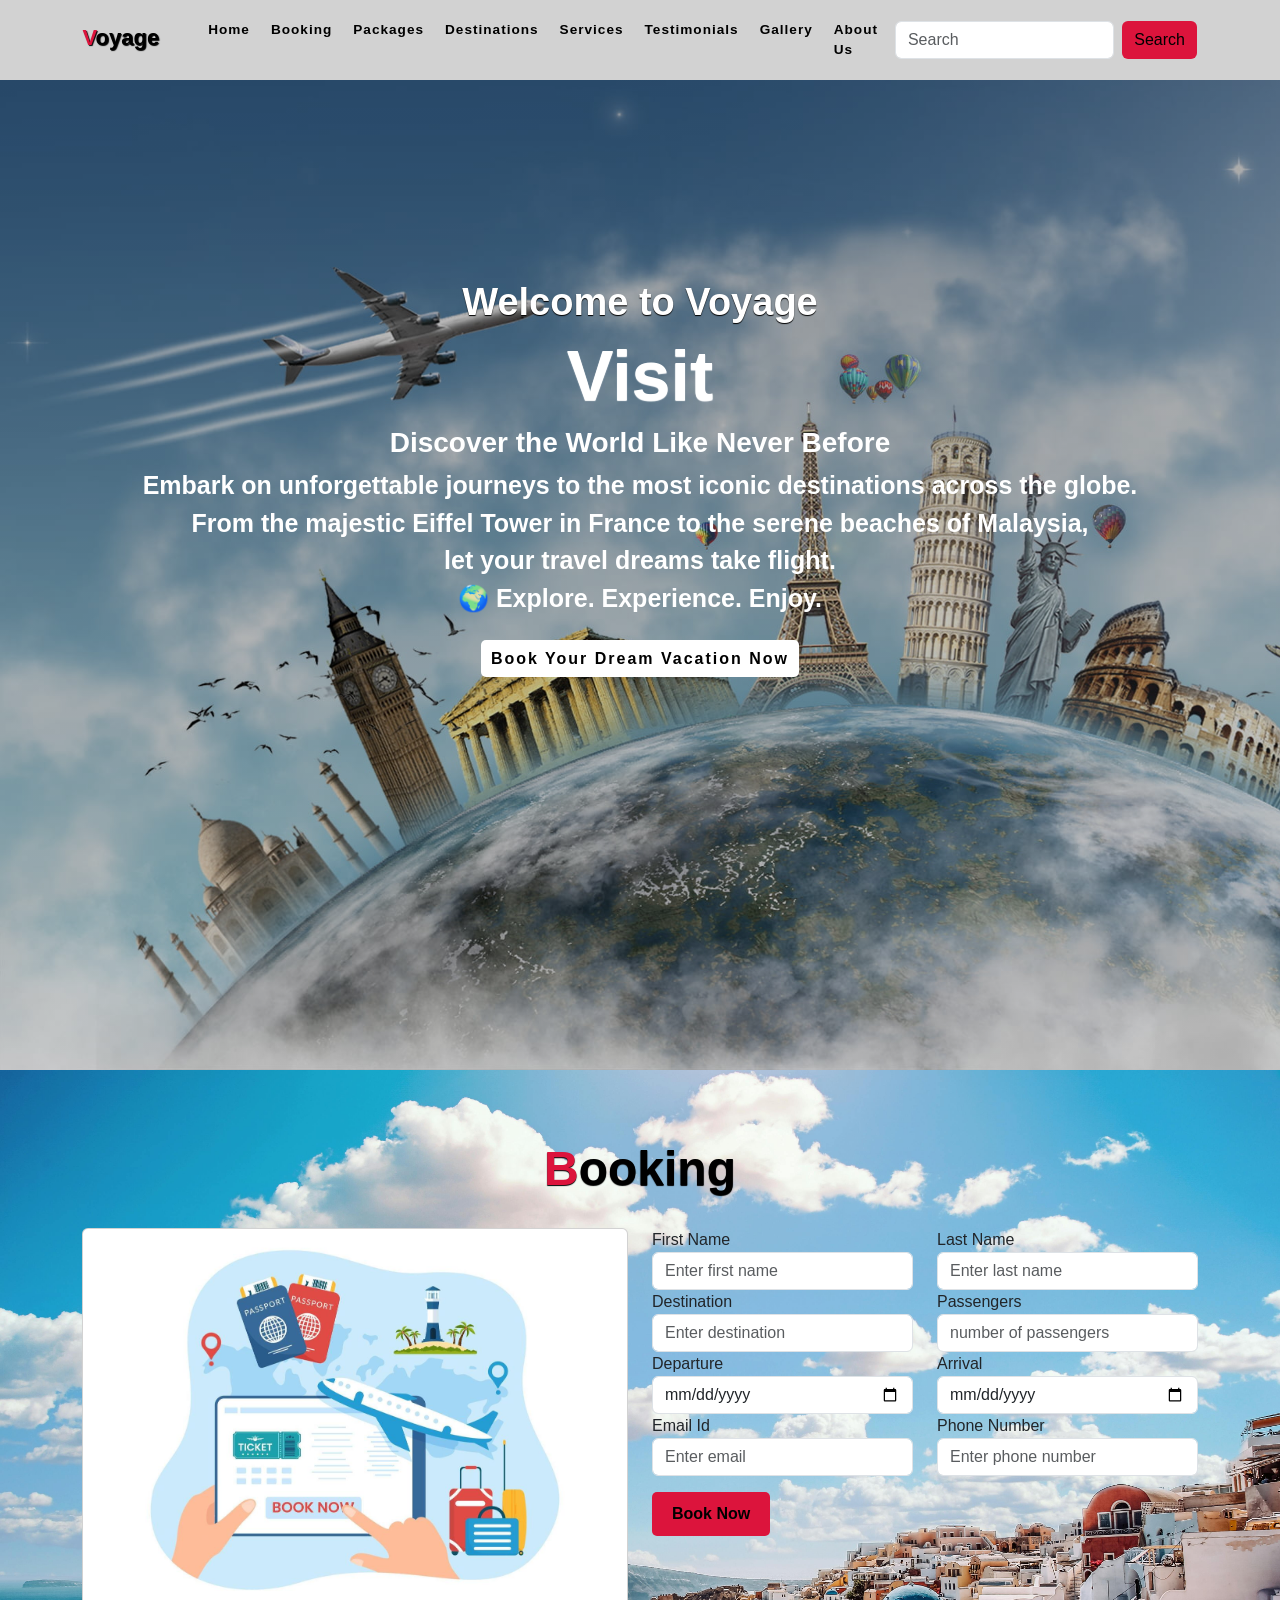
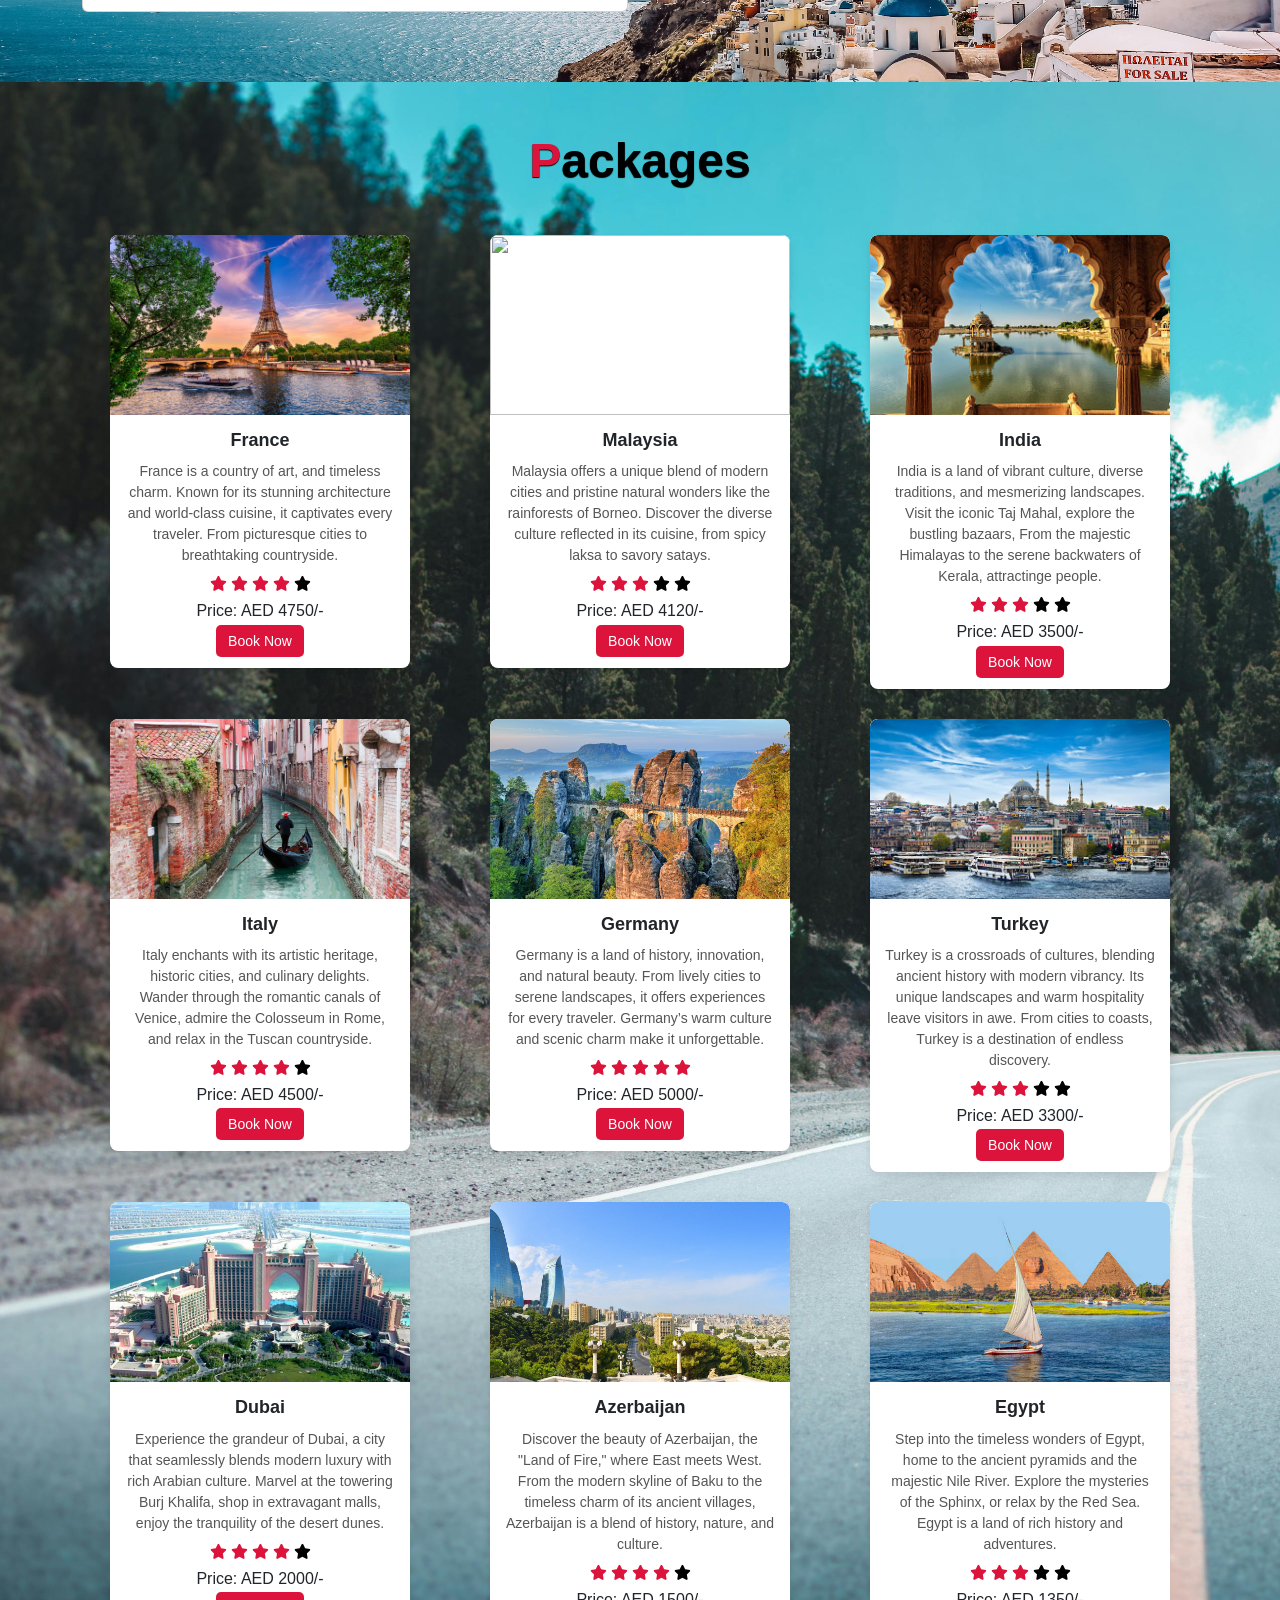
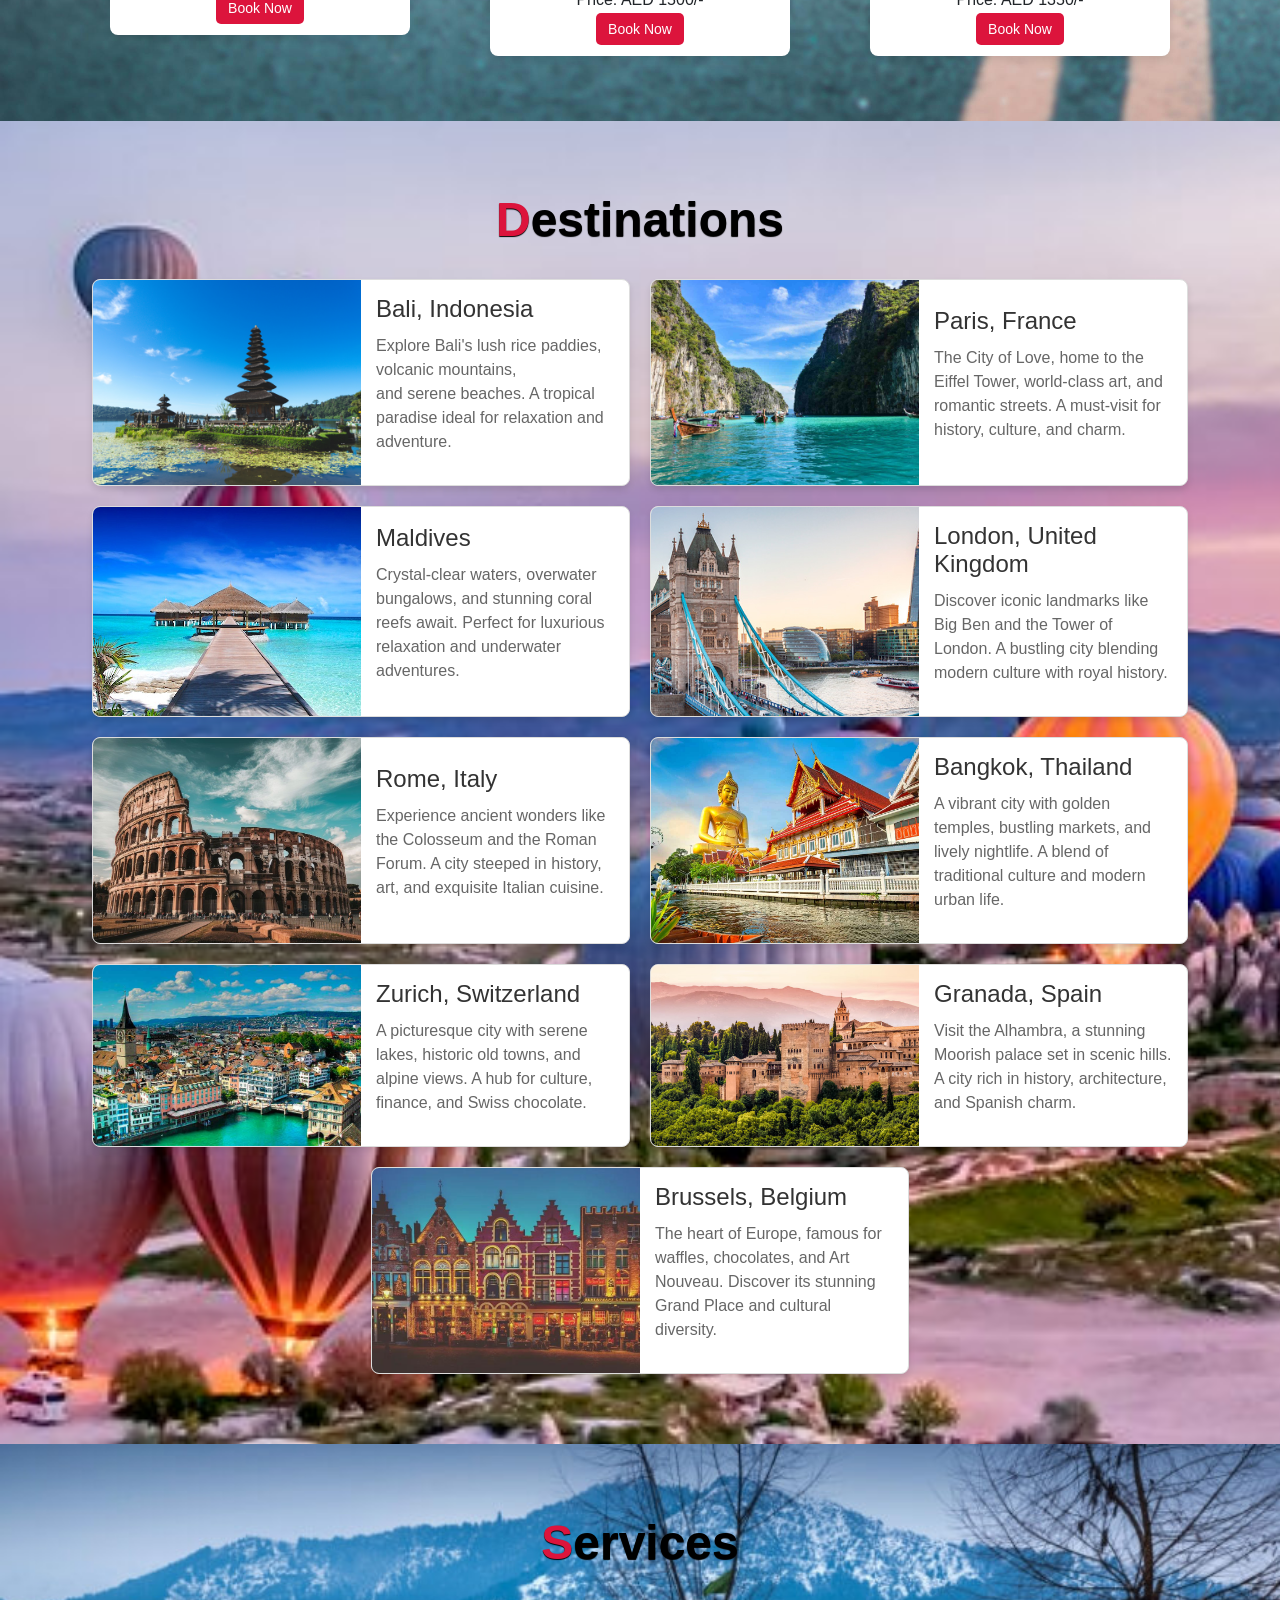
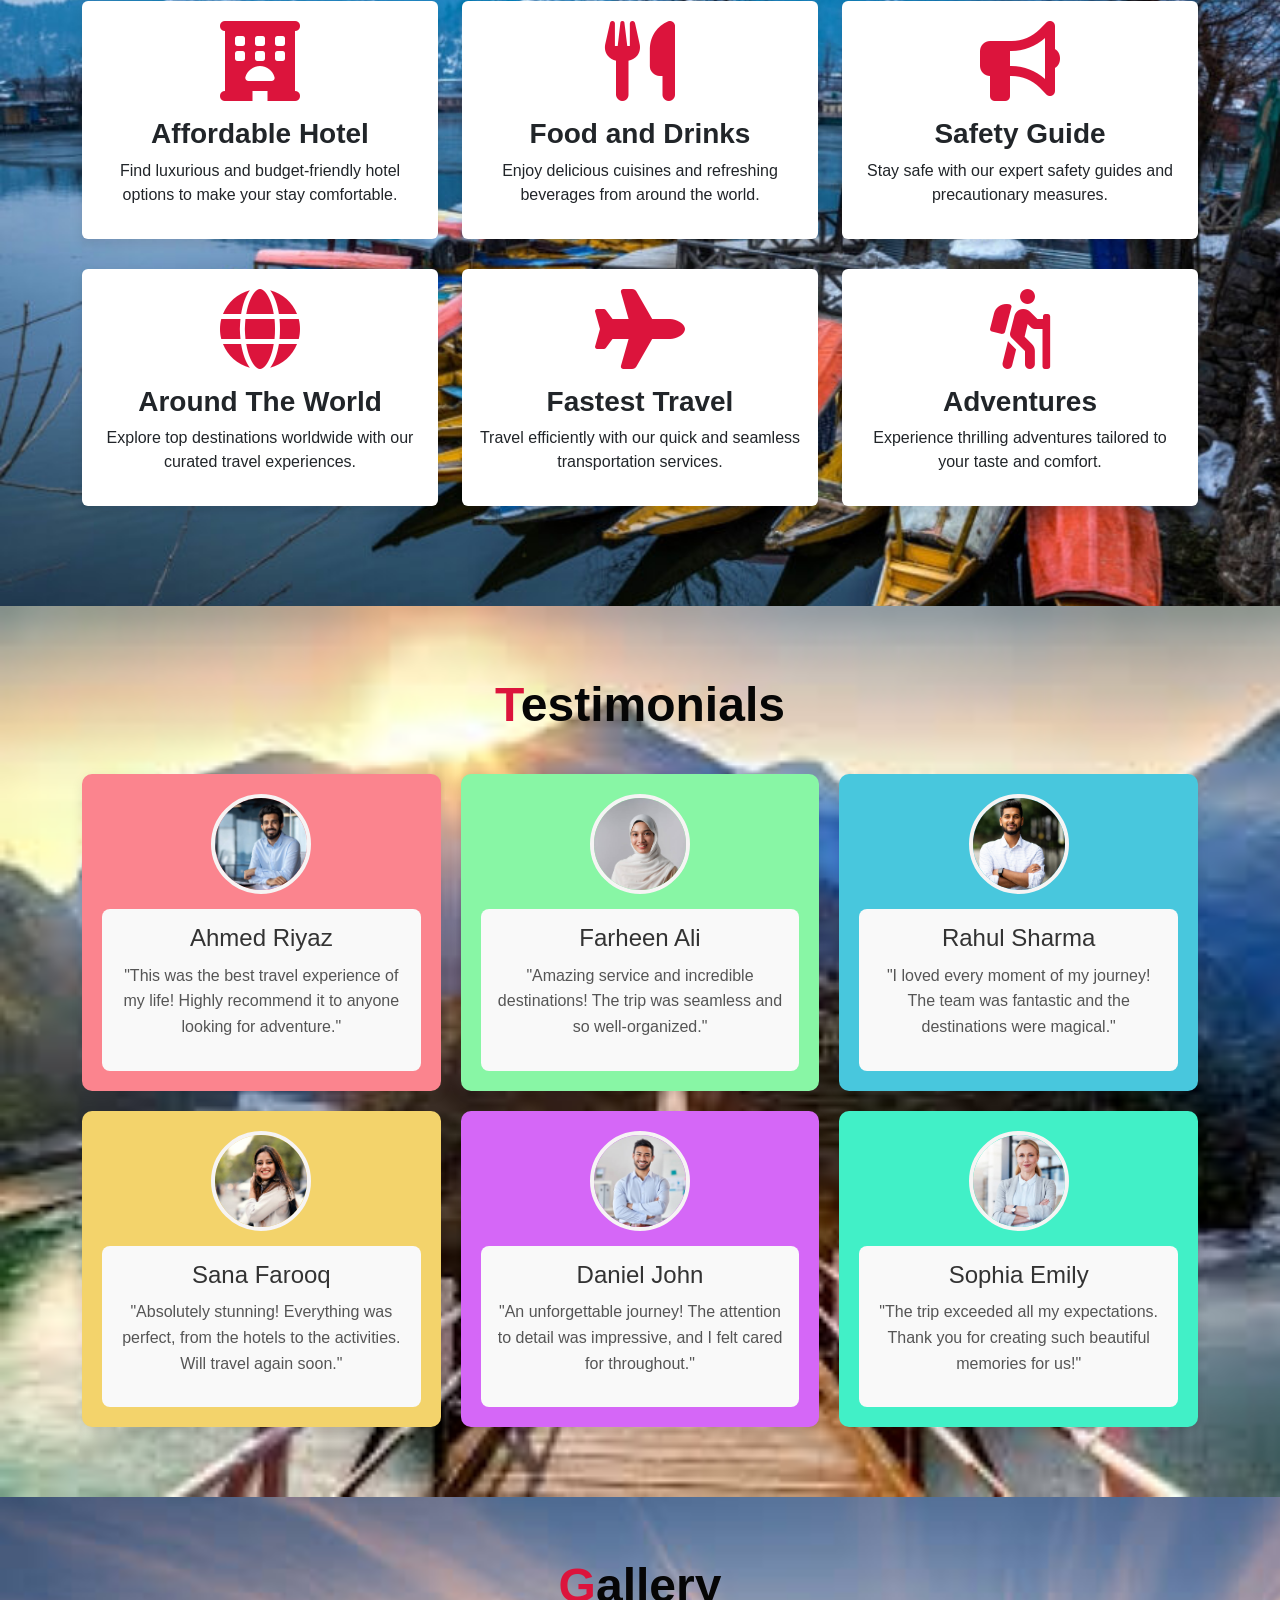
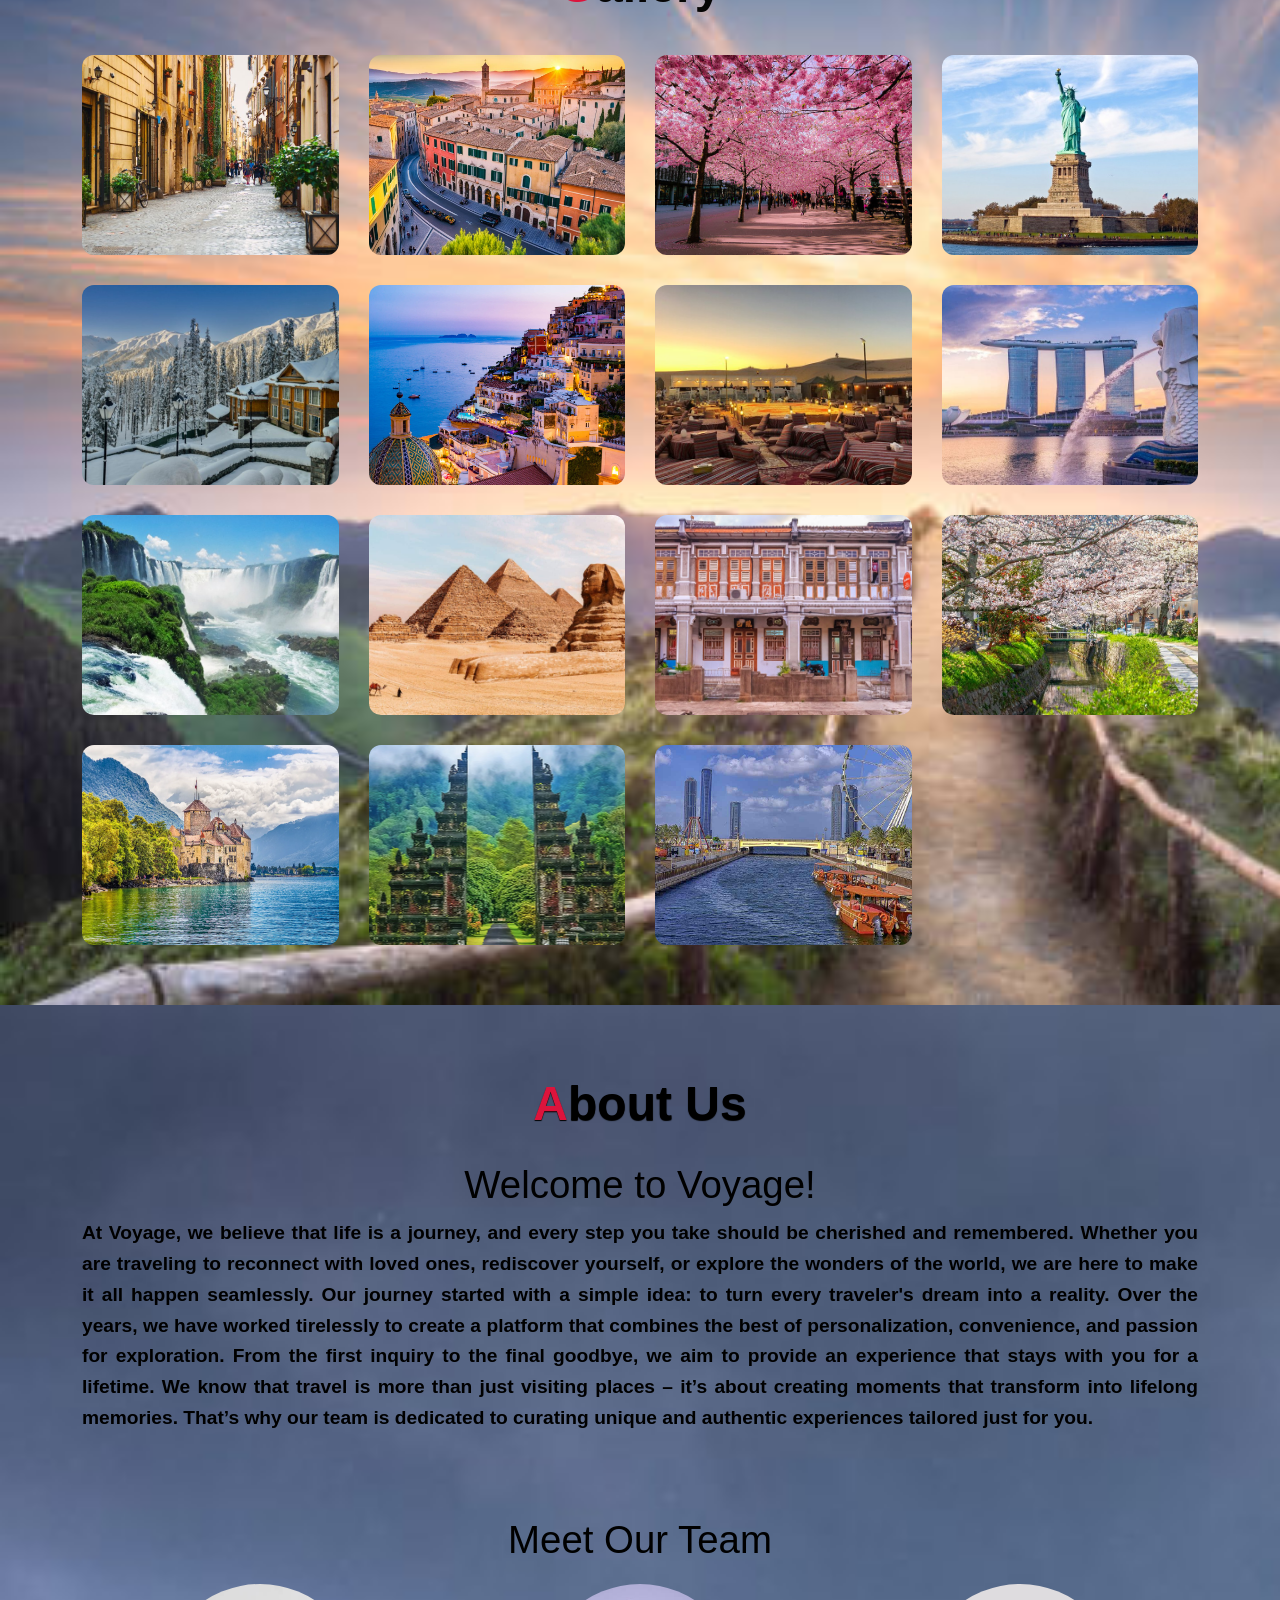
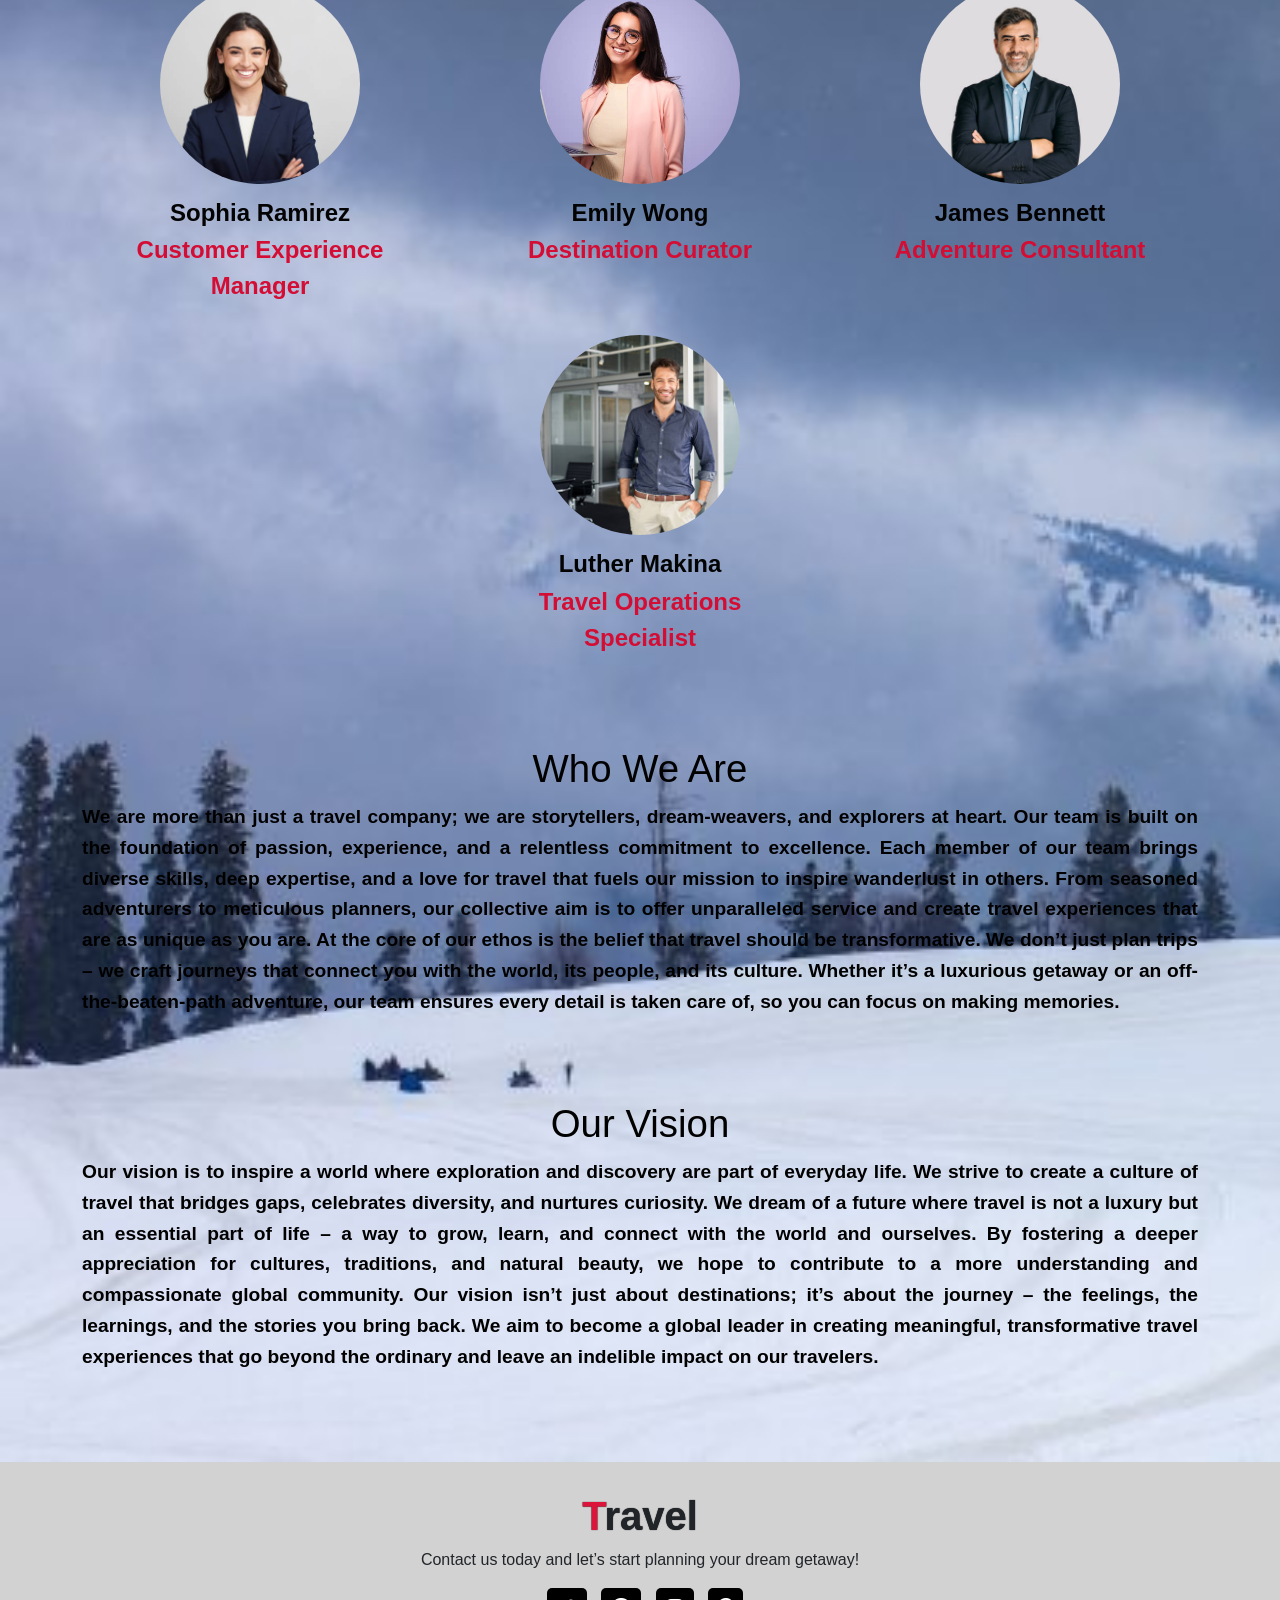
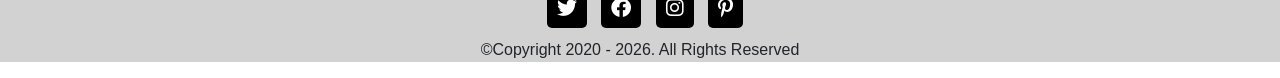
==== commit 3d0890ad: "Front-end" ====
--- a/Travel Website/index.html
+++ b/Travel Website/index.html
@@ -458,7 +458,7 @@
 
      <!-- Card 8 -->
      <div class="destination-card">
-      <img src="./images/Granada.avif" alt="granada" class="destination-img">
+      <img src="./images/Granada.jpg" alt="granada" class="destination-img">
       <div class="destination-content">
         <h3>Granada, Spain</h3>
         <p>Visit the Alhambra, a stunning Moorish palace set in scenic hills. A city rich in history, architecture, and Spanish charm.</p>
@@ -649,7 +649,7 @@
       <img src="./images/image11.jpg" alt="Image 11" class="gallery-img" onclick="openLightbox(10)">
       <img src="./images/image12.jpg" alt="Image 12" class="gallery-img" onclick="openLightbox(11)">
       <img src="./images/image13.jpg" alt="Image 13" class="gallery-img" onclick="openLightbox(12)">
-      <img src="./images/image14.avif" alt="Image 14" class="gallery-img" onclick="openLightbox(13)">
+      <img src="./images/image 14.jpg" alt="Image 14" class="gallery-img" onclick="openLightbox(13)">
       <img src="./images/image15.jpg" alt="Image 15" class="gallery-img" onclick="openLightbox(14)">
     </div>
   </div>
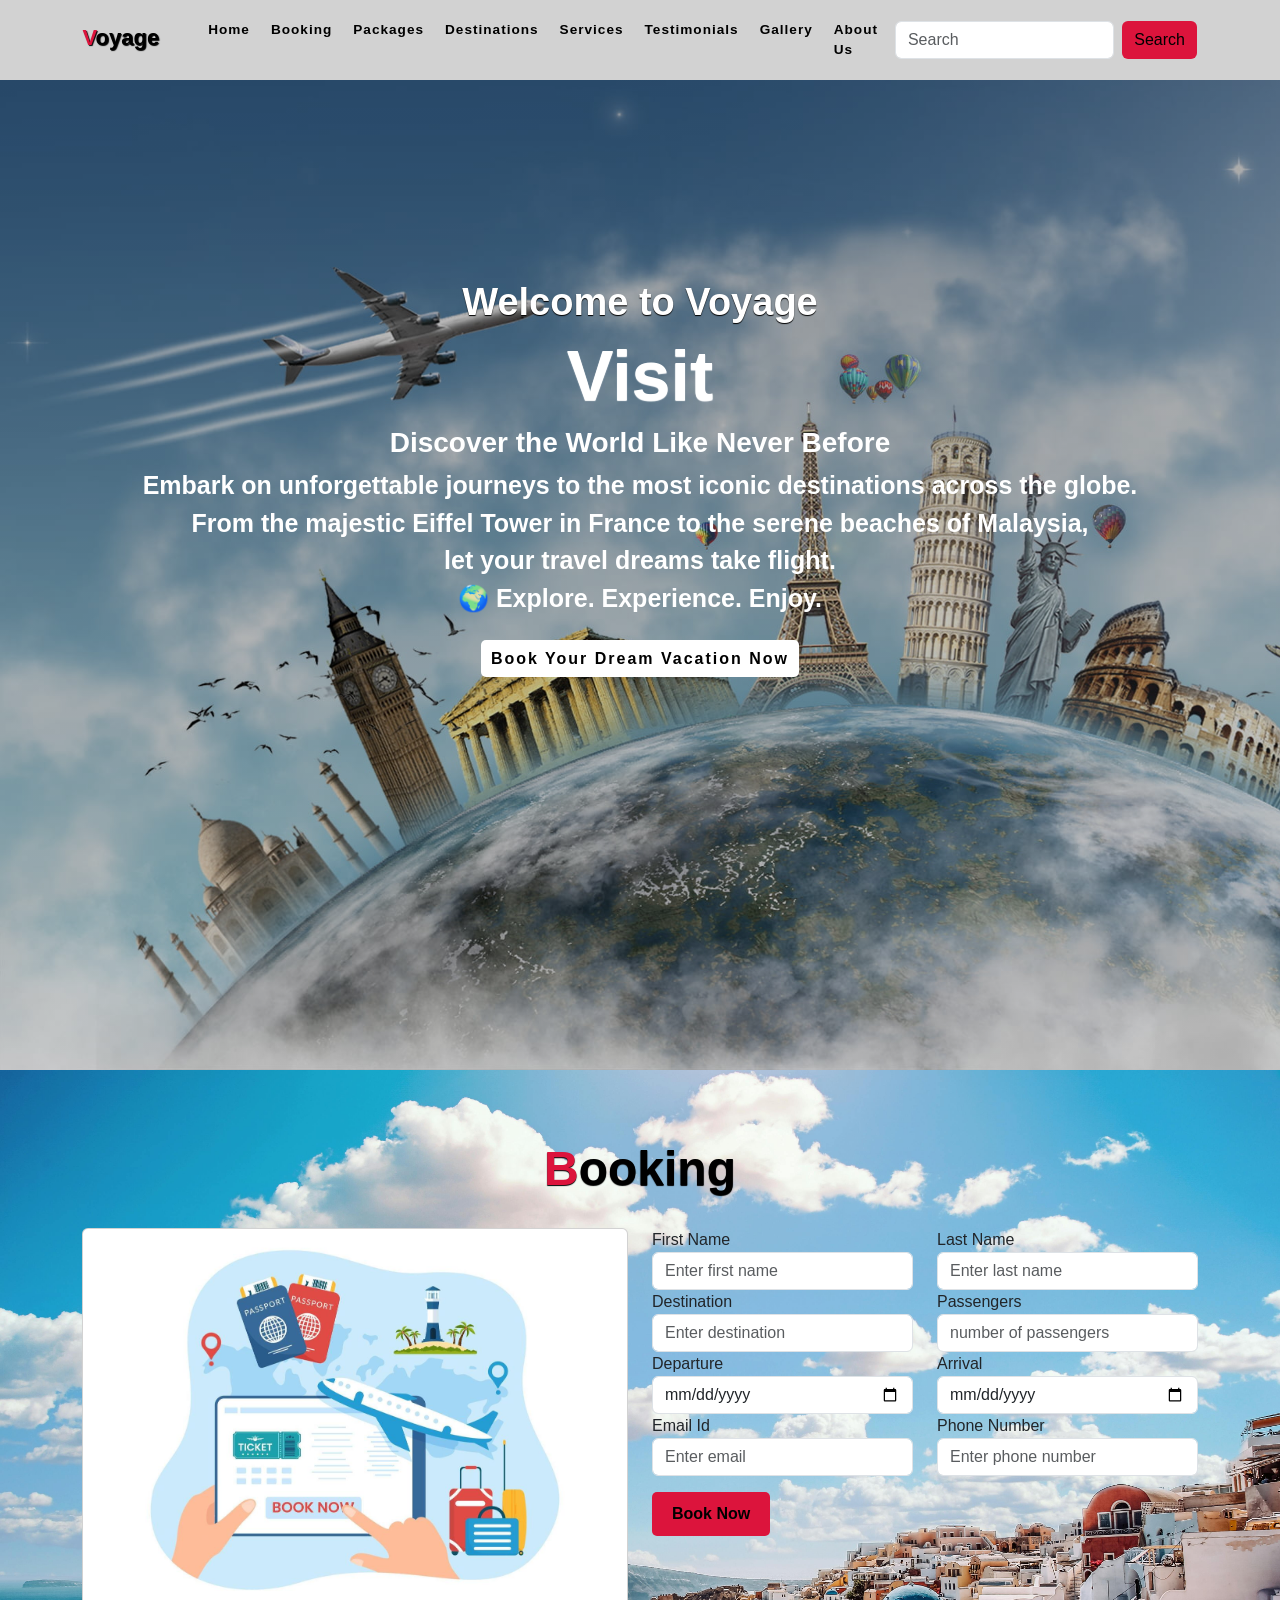
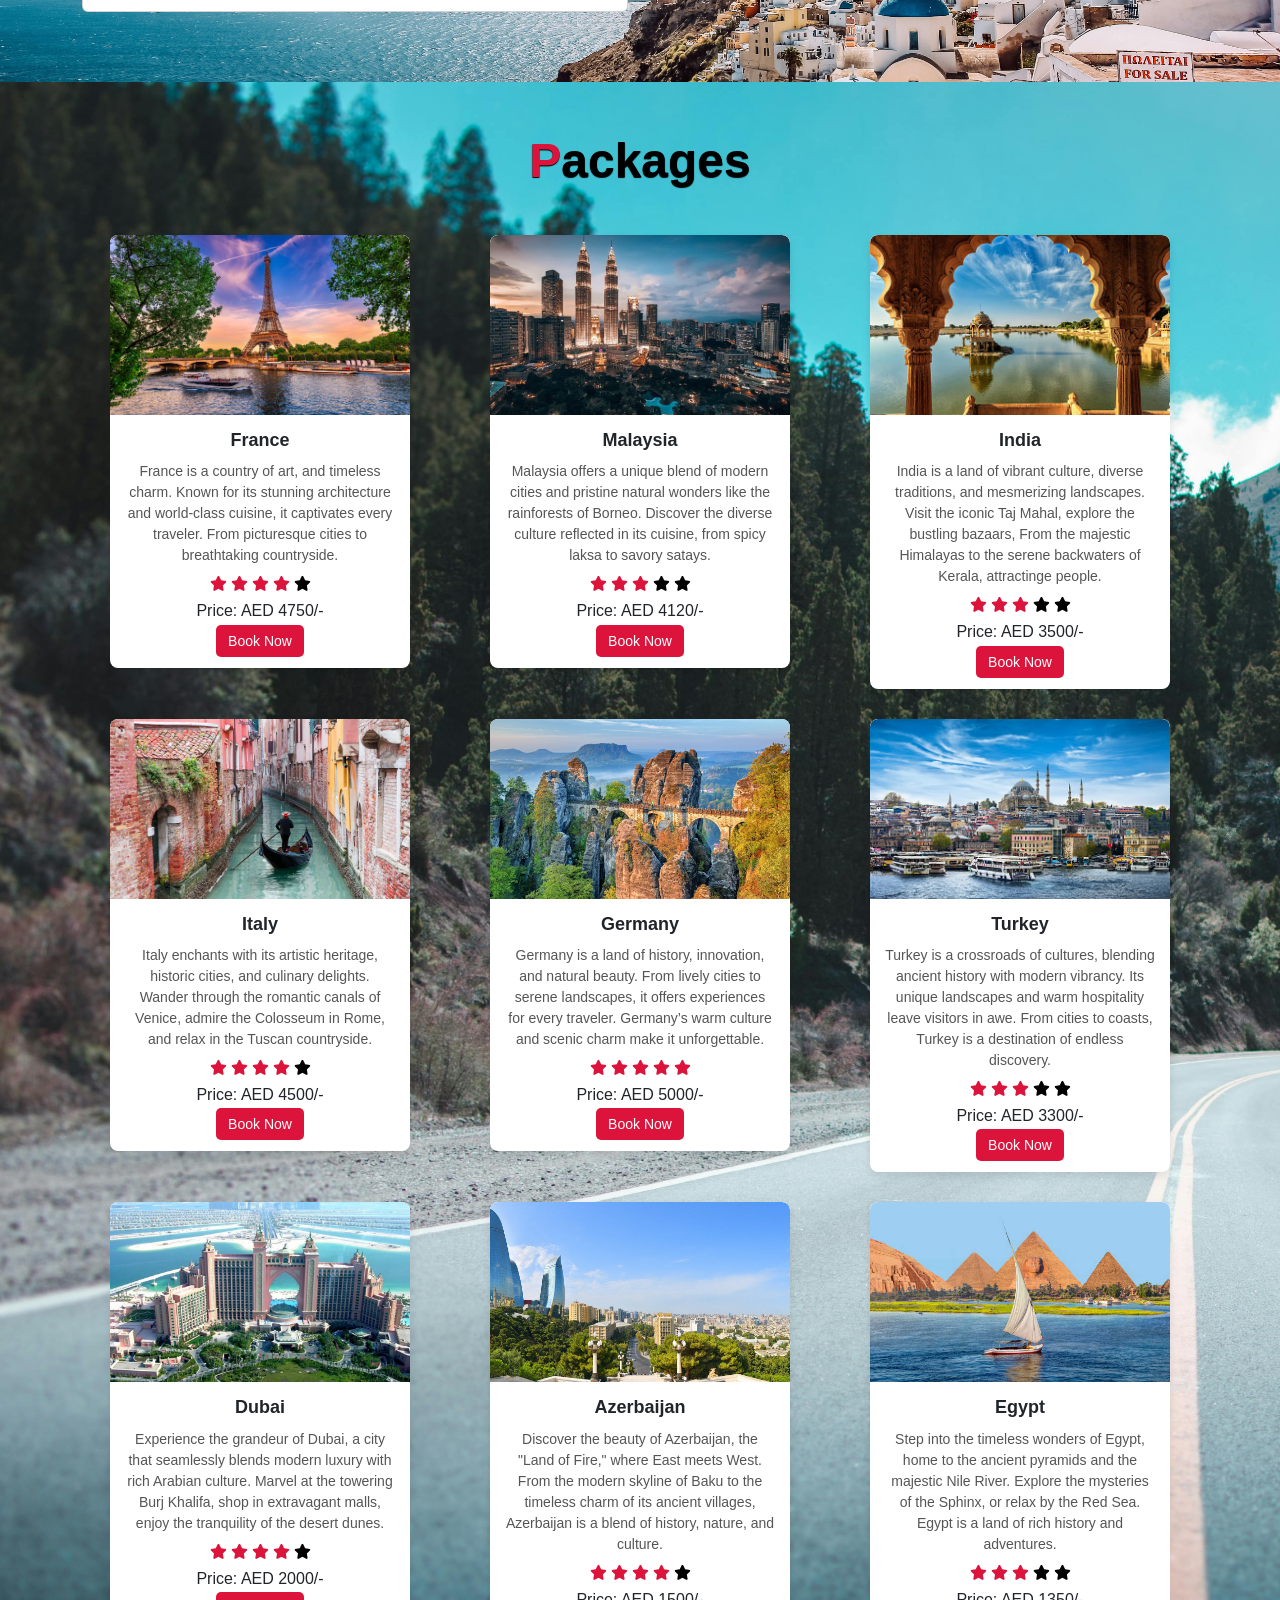
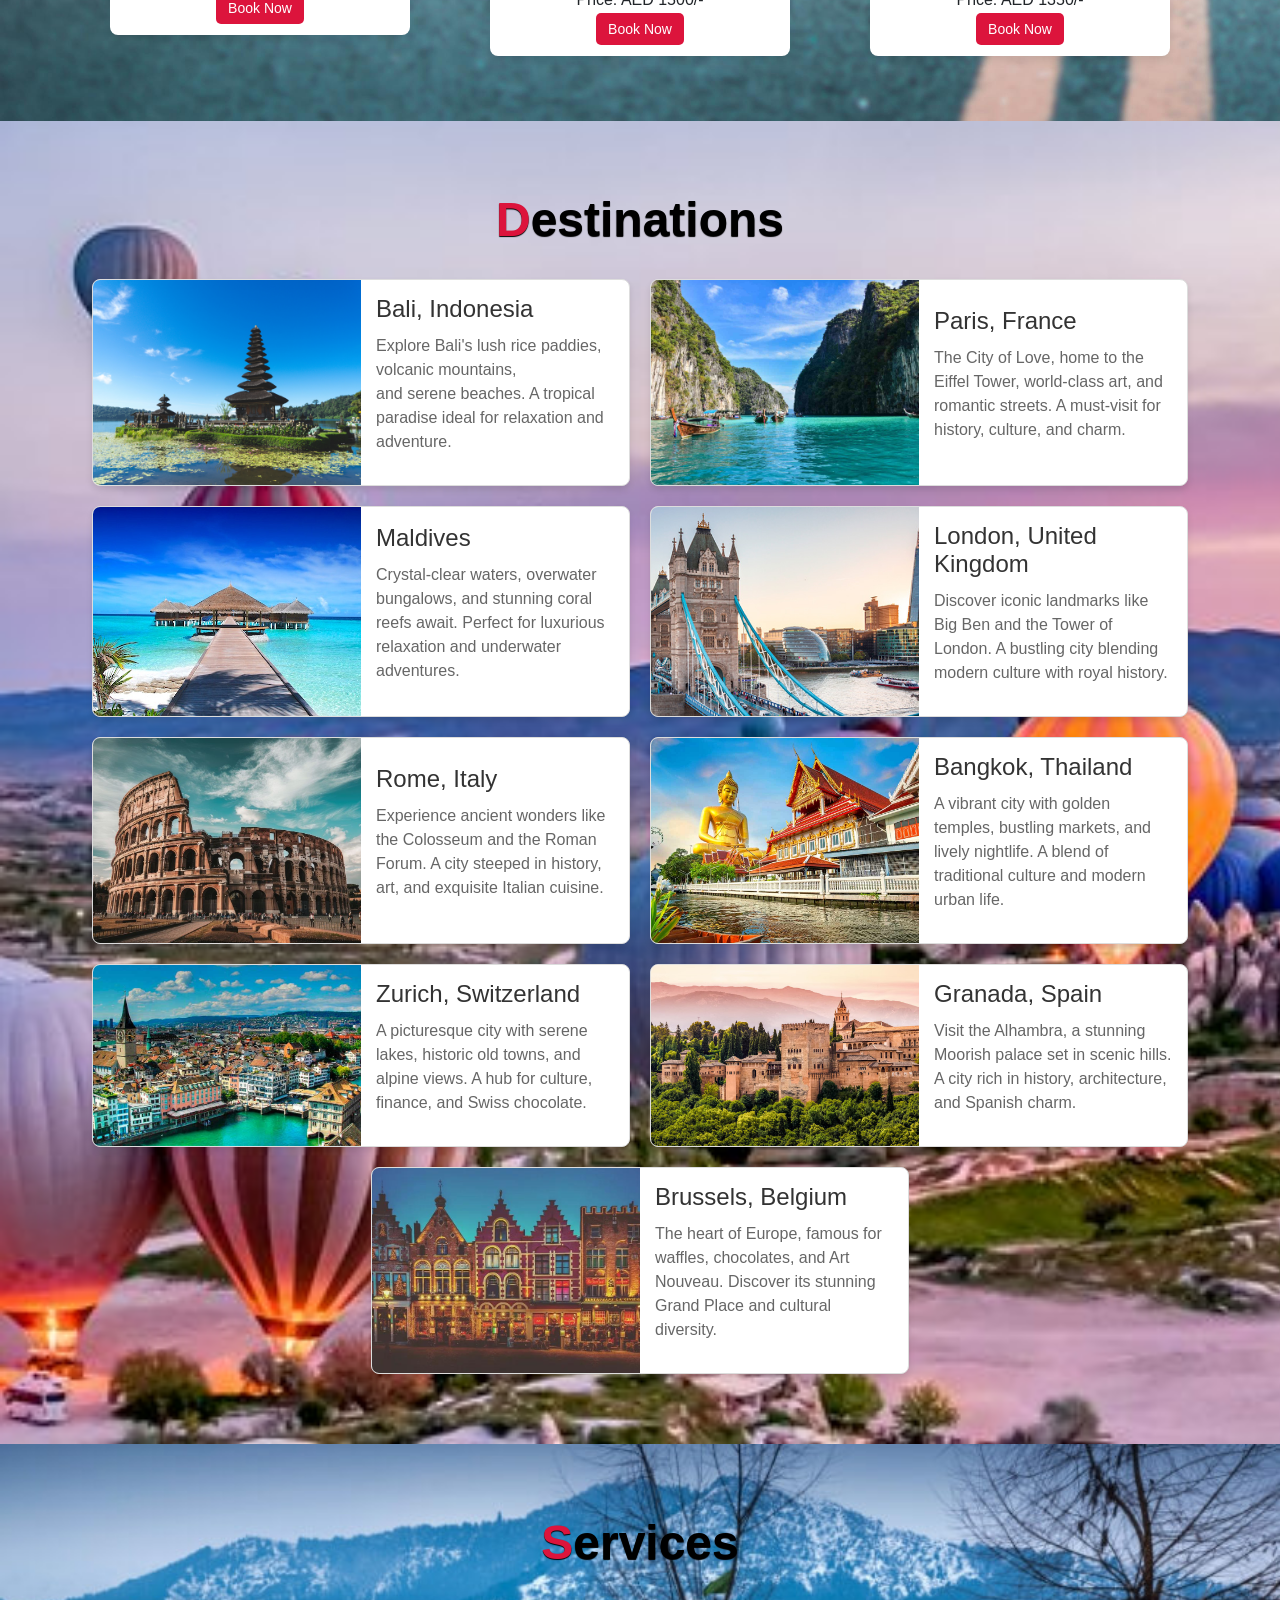
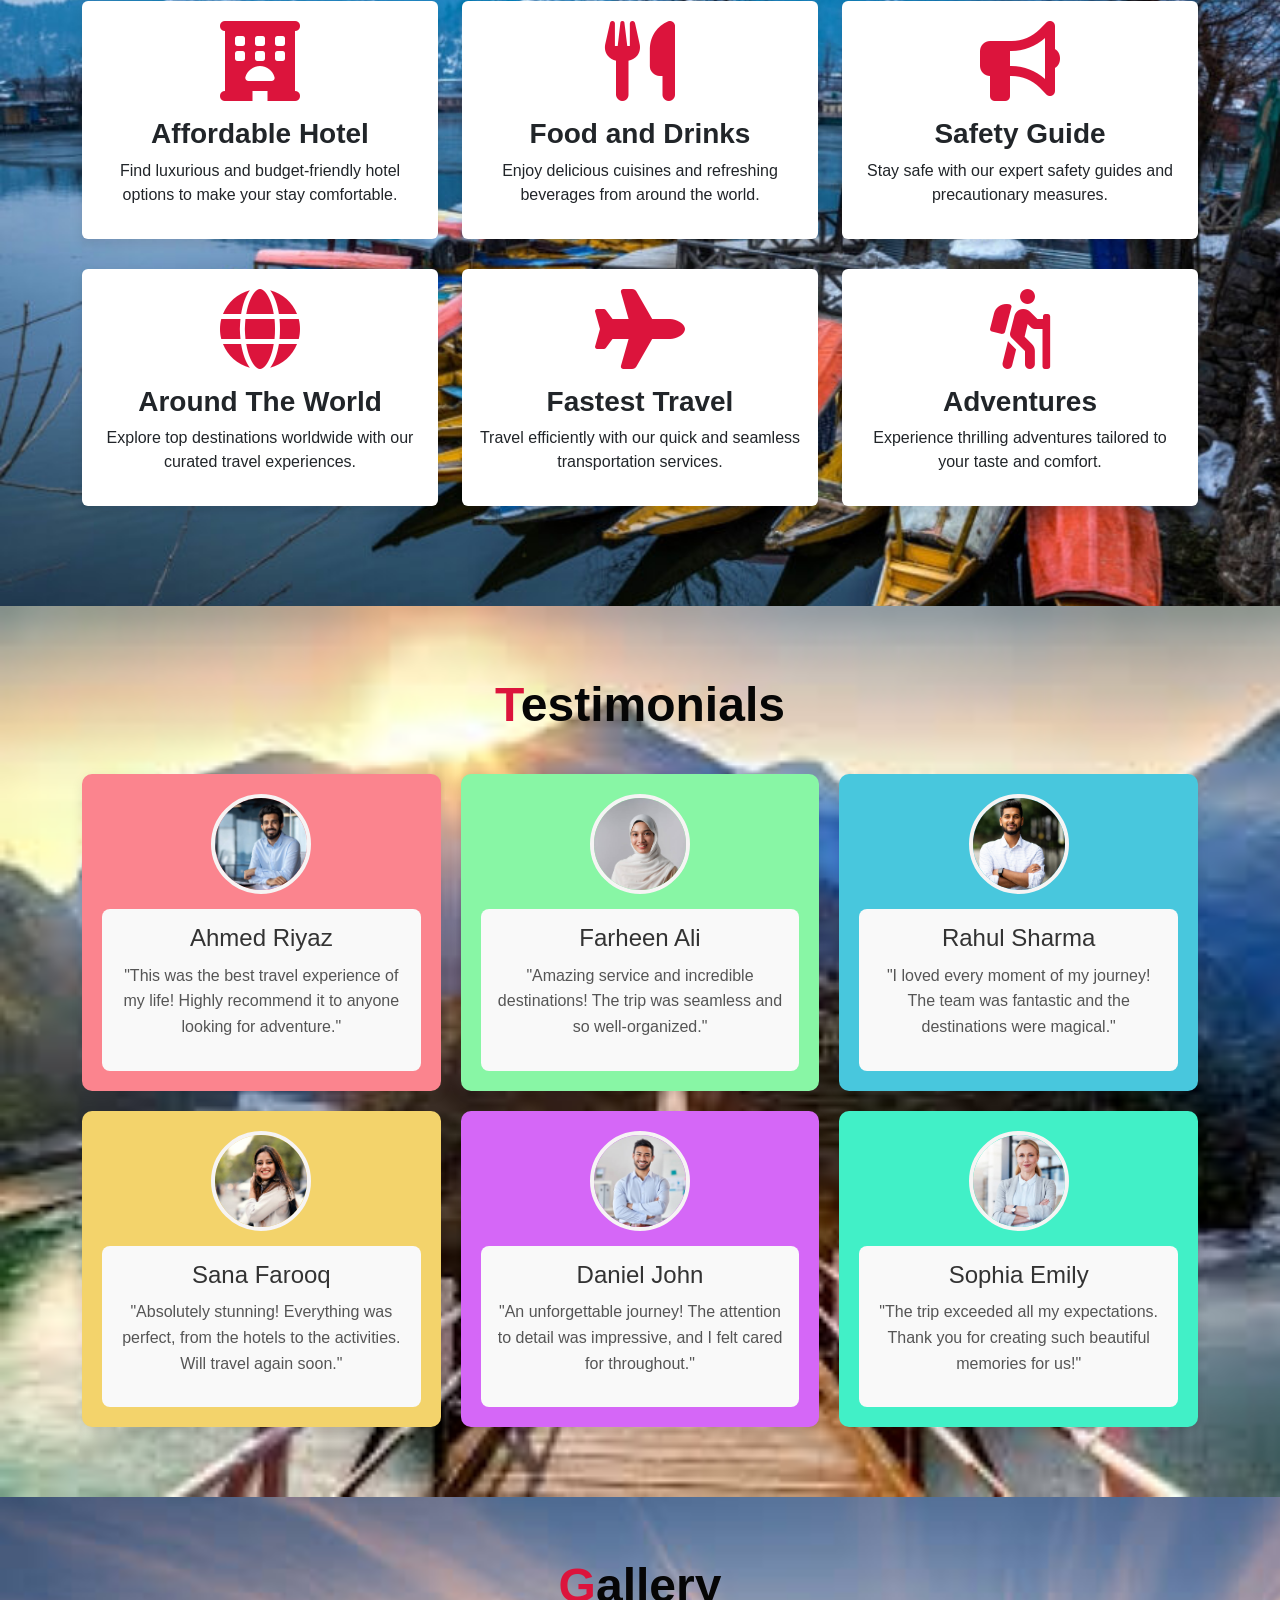
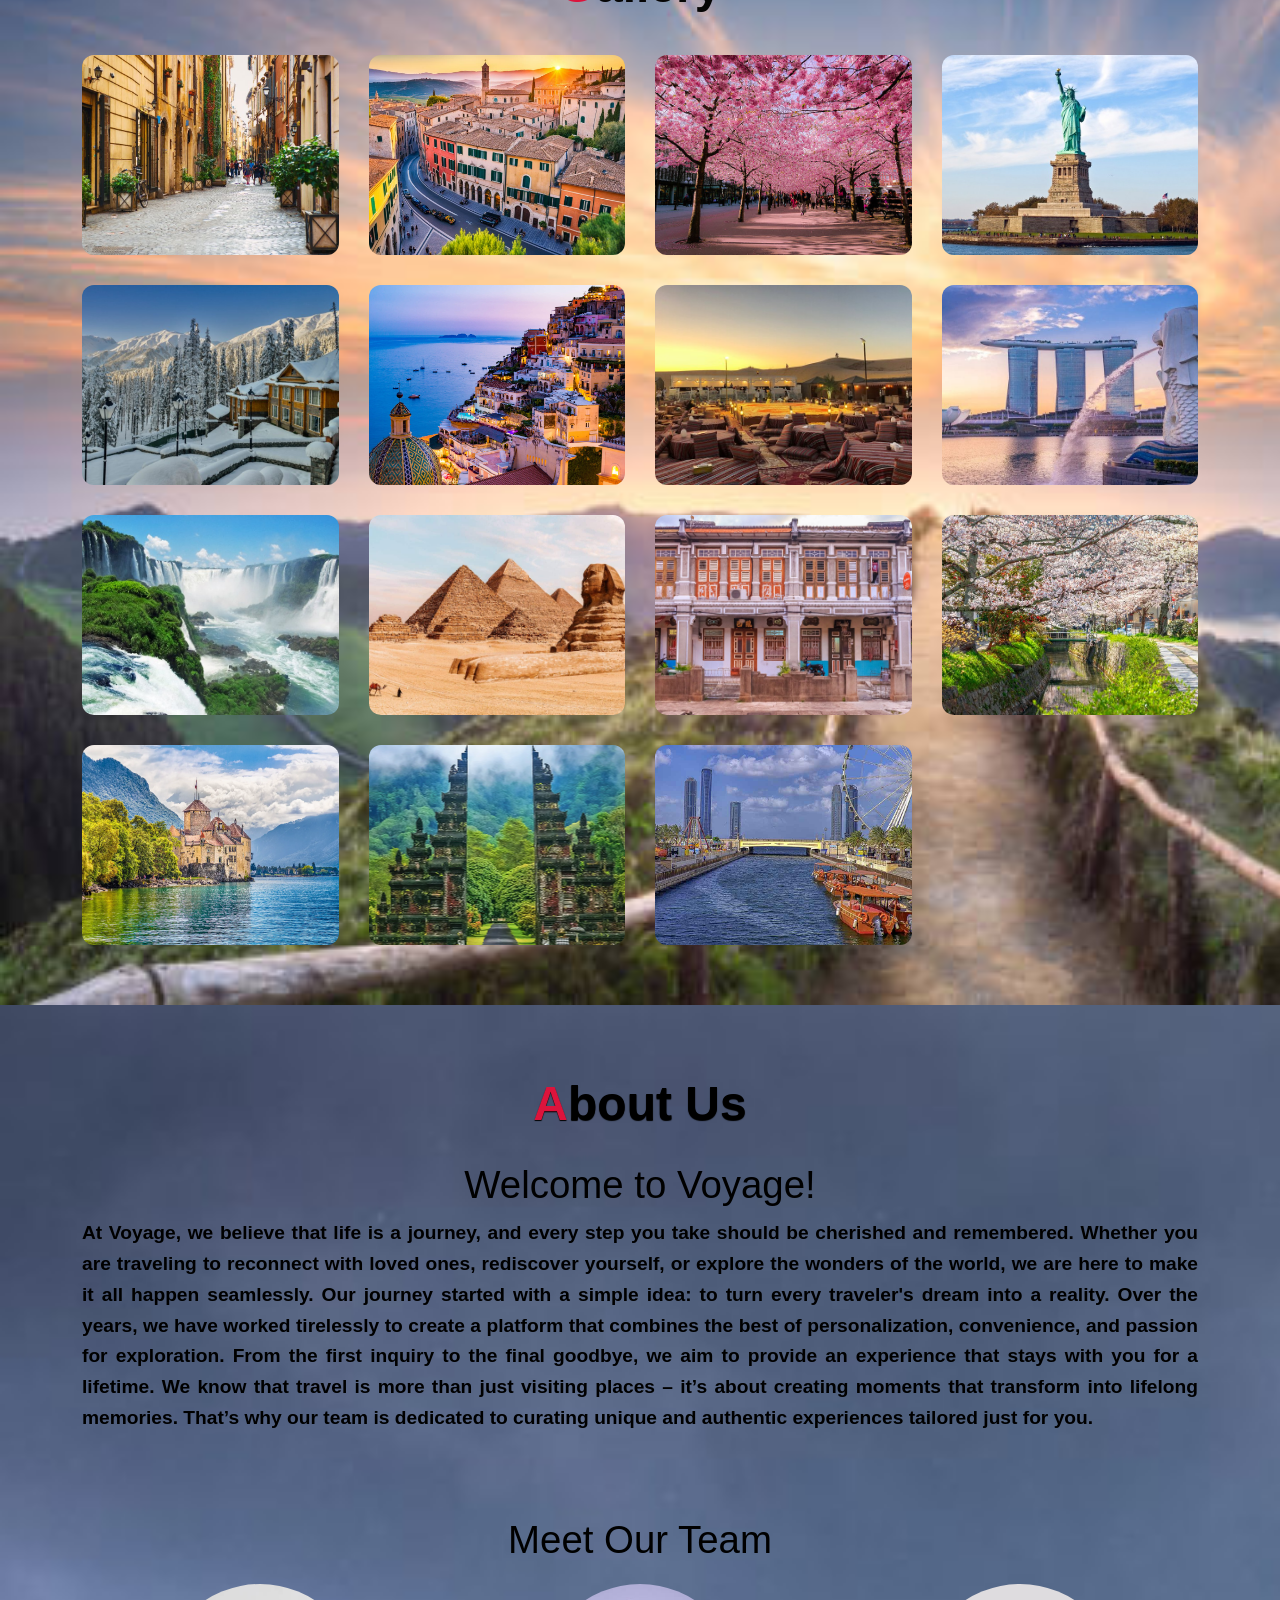
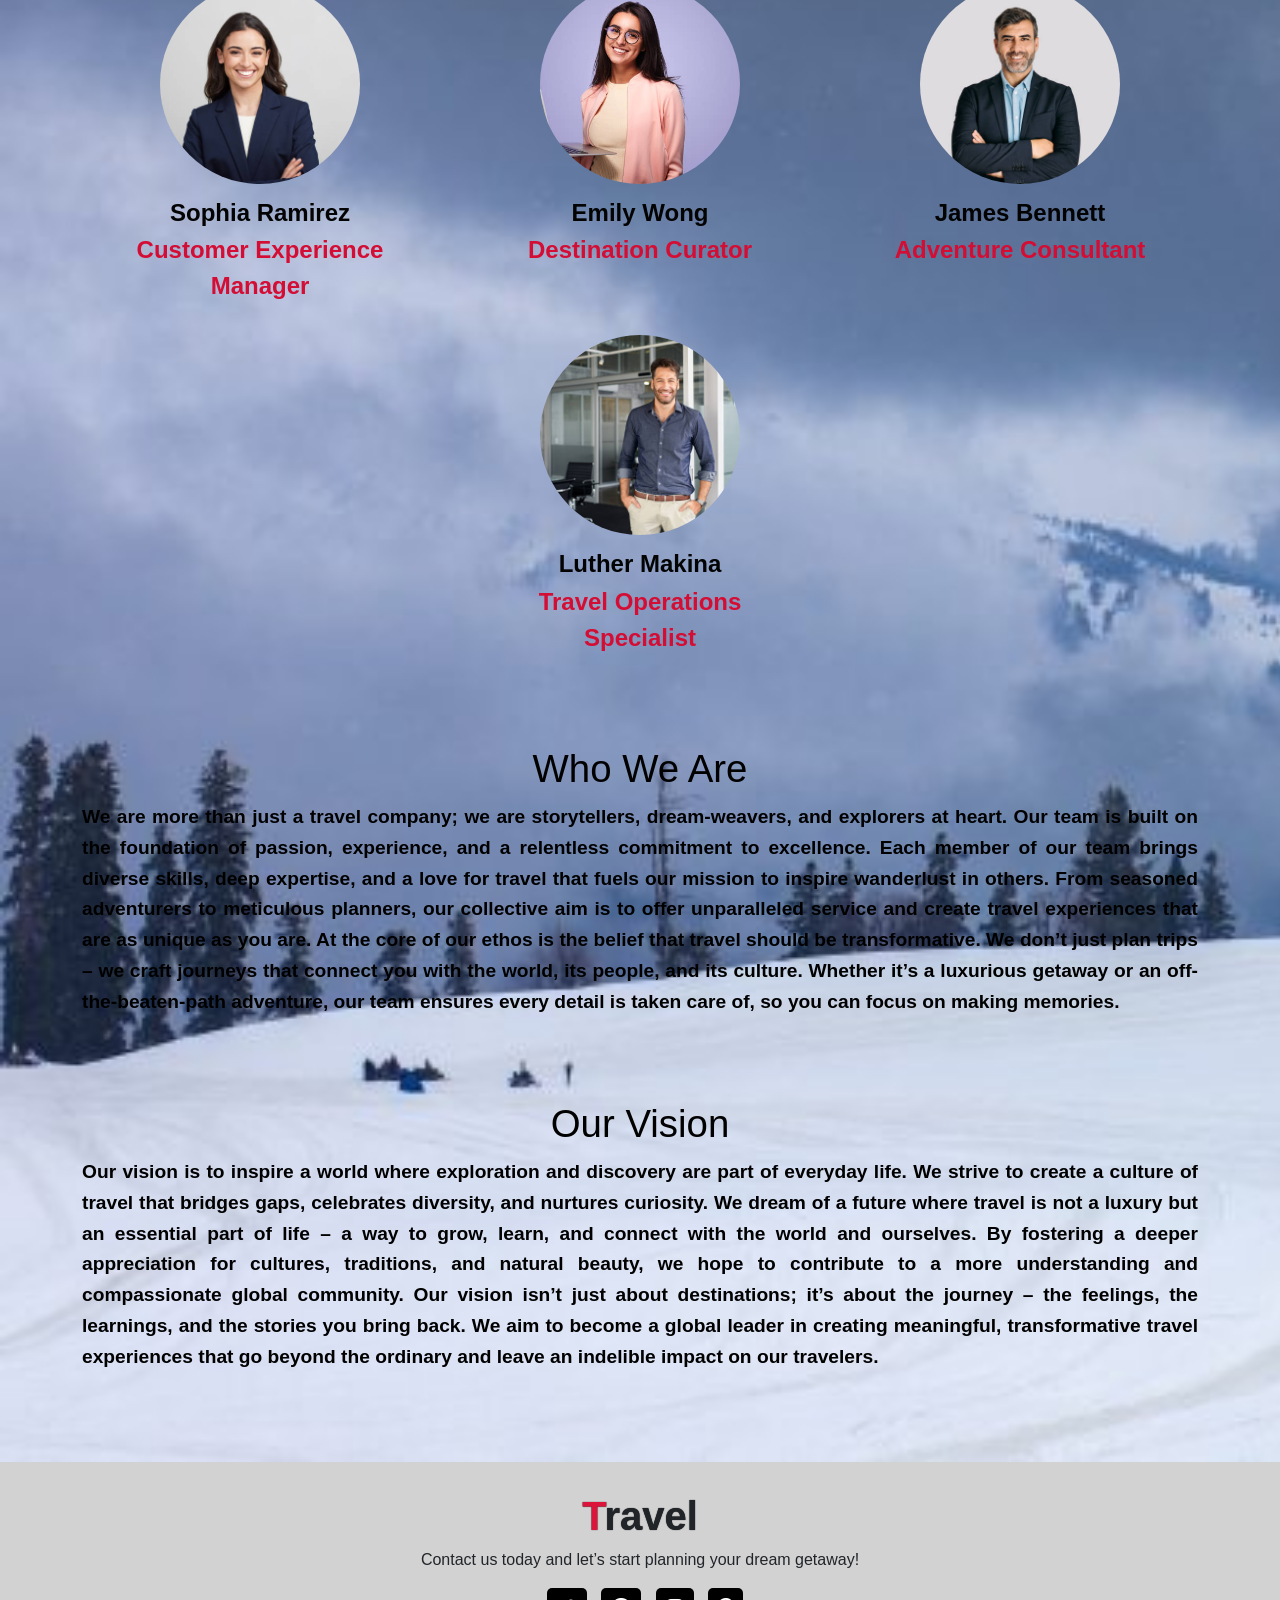
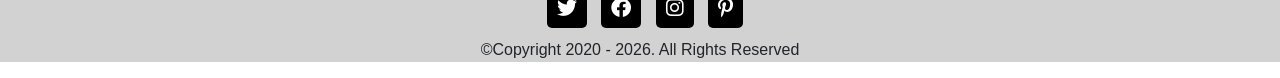
==== commit f5b03c9d: "Front-end" ====
--- a/Travel Website/index.html
+++ b/Travel Website/index.html
@@ -199,7 +199,7 @@
   <div class="col-md-4 py-3 py-md-0">
 
     <div class="card">
-      <img src="./images/Malaysia.jpg" alt="">
+      <img src="images/malaysia.jpg" alt="">
       <div class="card-body">
         <h3>Malaysia</h3>
         <p>Malaysia offers a unique blend of modern cities and 
@@ -636,9 +636,9 @@
 
     <div class="gallery-grid">
       <!-- 15 Images -->
-      <img src="./images/image1.jpg" alt="Image 1" class="gallery-img" onclick="openLightbox(0)">
-      <img src="./images/image2.jpg" alt="Image 2" class="gallery-img" onclick="openLightbox(1)">
-      <img src="./images/image3.jpg" alt="Image 3" class="gallery-img" onclick="openLightbox(2)">
+      <img src="./images/image1 (1).jpg" alt="Image 1" class="gallery-img" onclick="openLightbox(0)">
+      <img src="./images/image2 (1).jpg" alt="Image 2" class="gallery-img" onclick="openLightbox(1)">
+      <img src="./images/image3 (1).jpg" alt="Image 3" class="gallery-img" onclick="openLightbox(2)">
       <img src="./images/image4.jpg" alt="Image 4" class="gallery-img" onclick="openLightbox(3)">
       <img src="./images/image5.jpg" alt="Image 5" class="gallery-img" onclick="openLightbox(4)">
       <img src="./images/image6.jpg" alt="Image 6" class="gallery-img" onclick="openLightbox(5)">
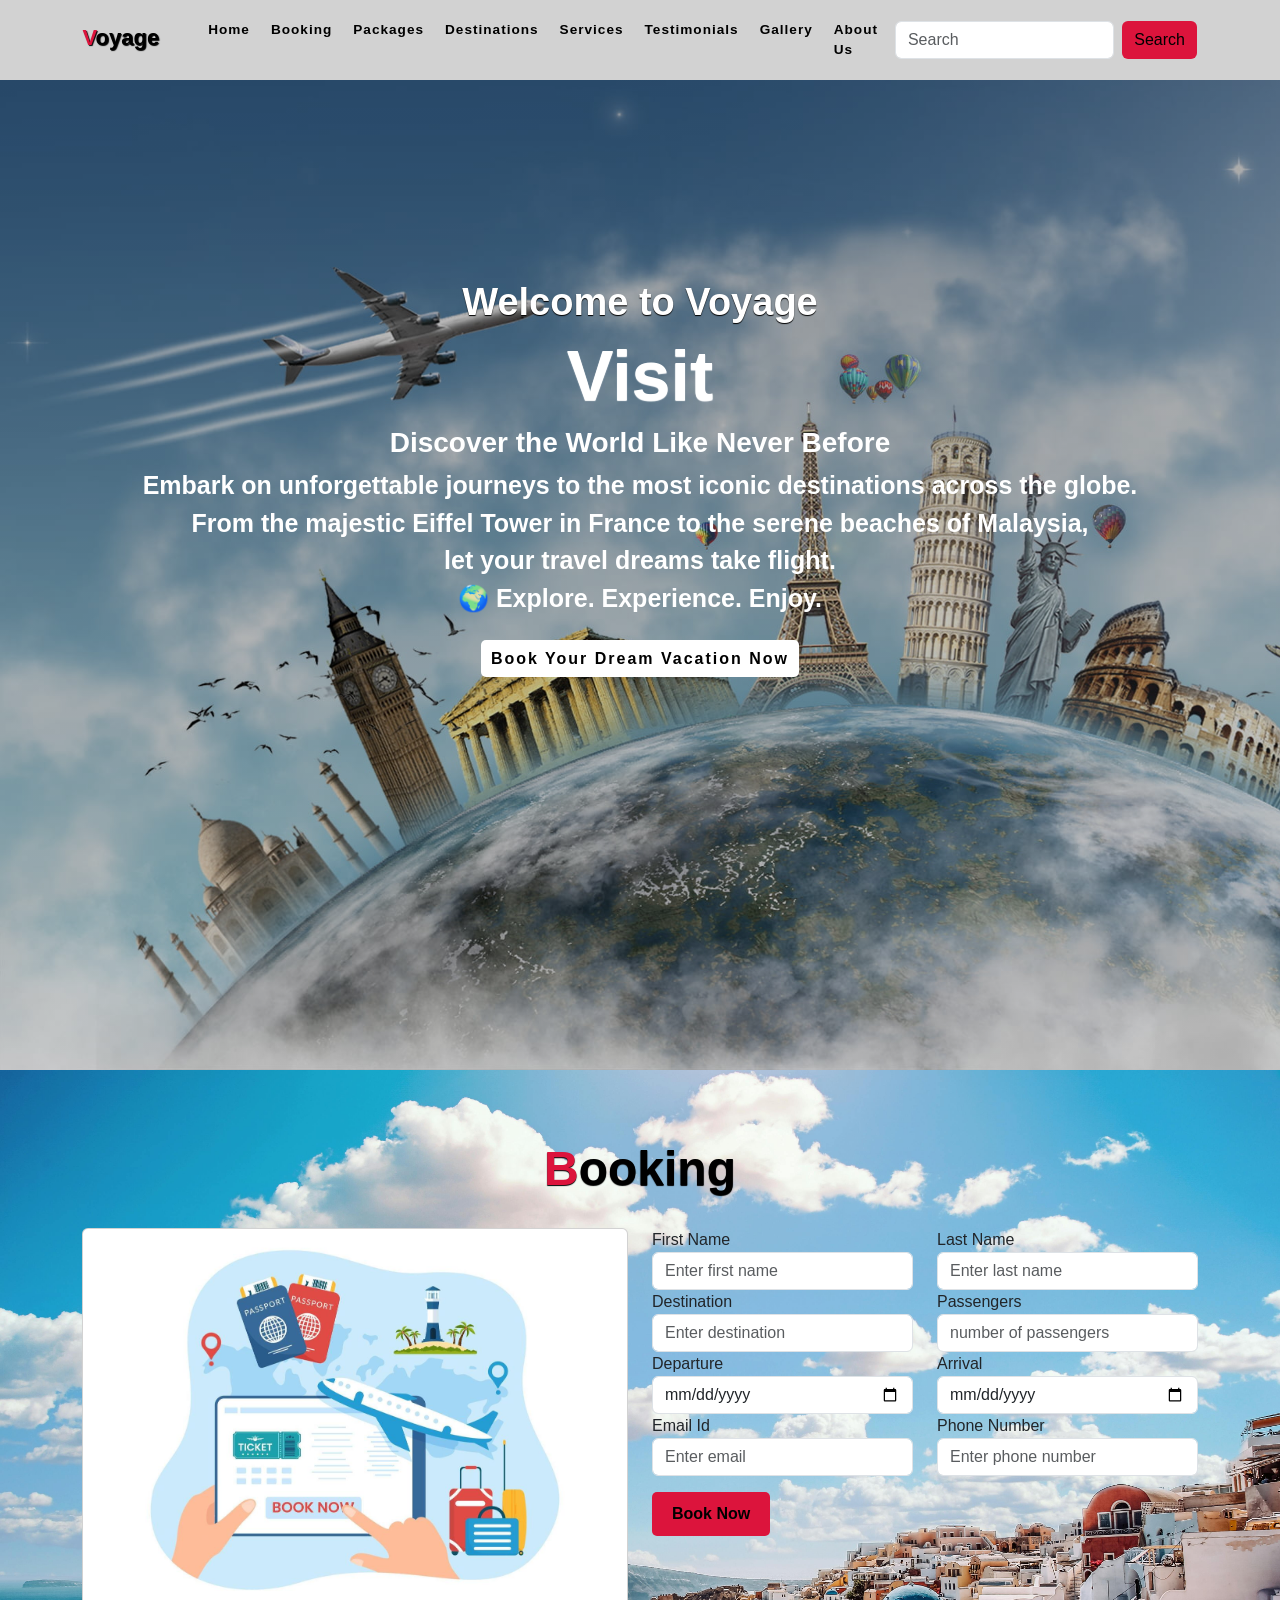
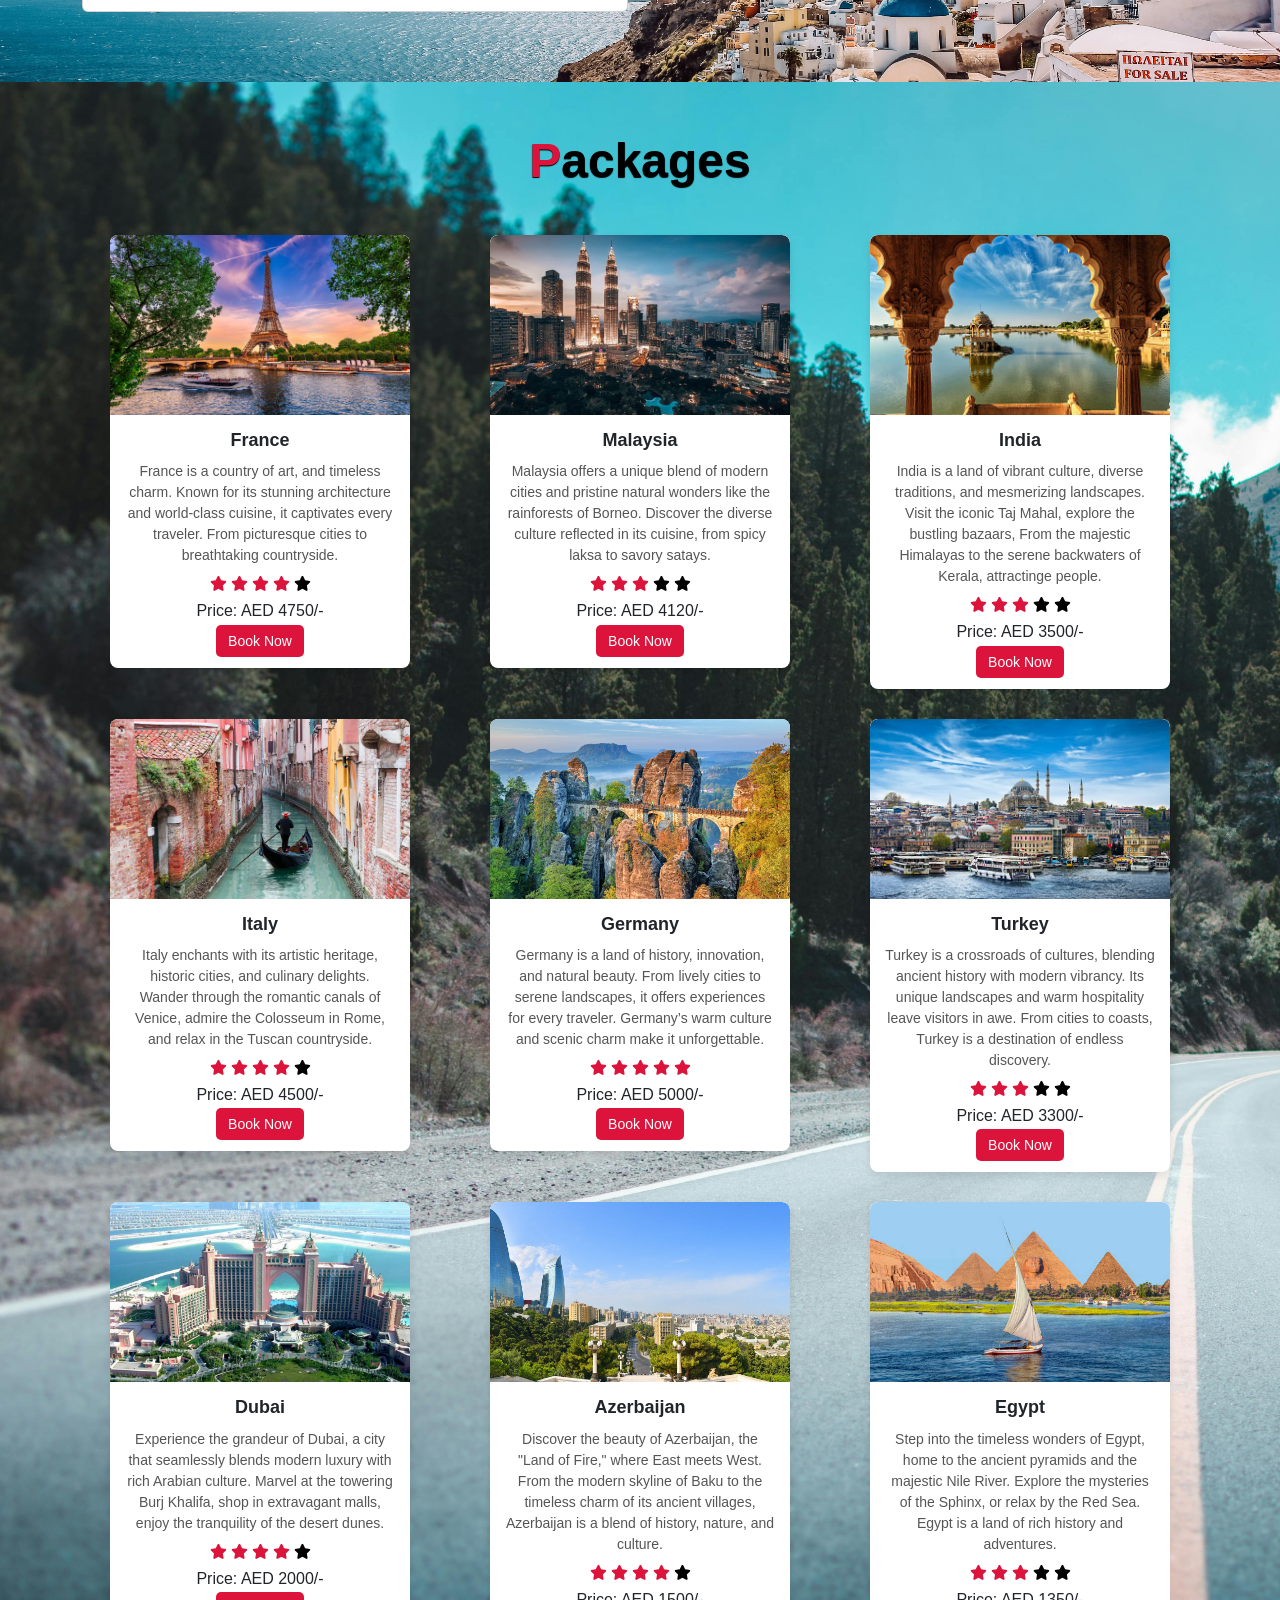
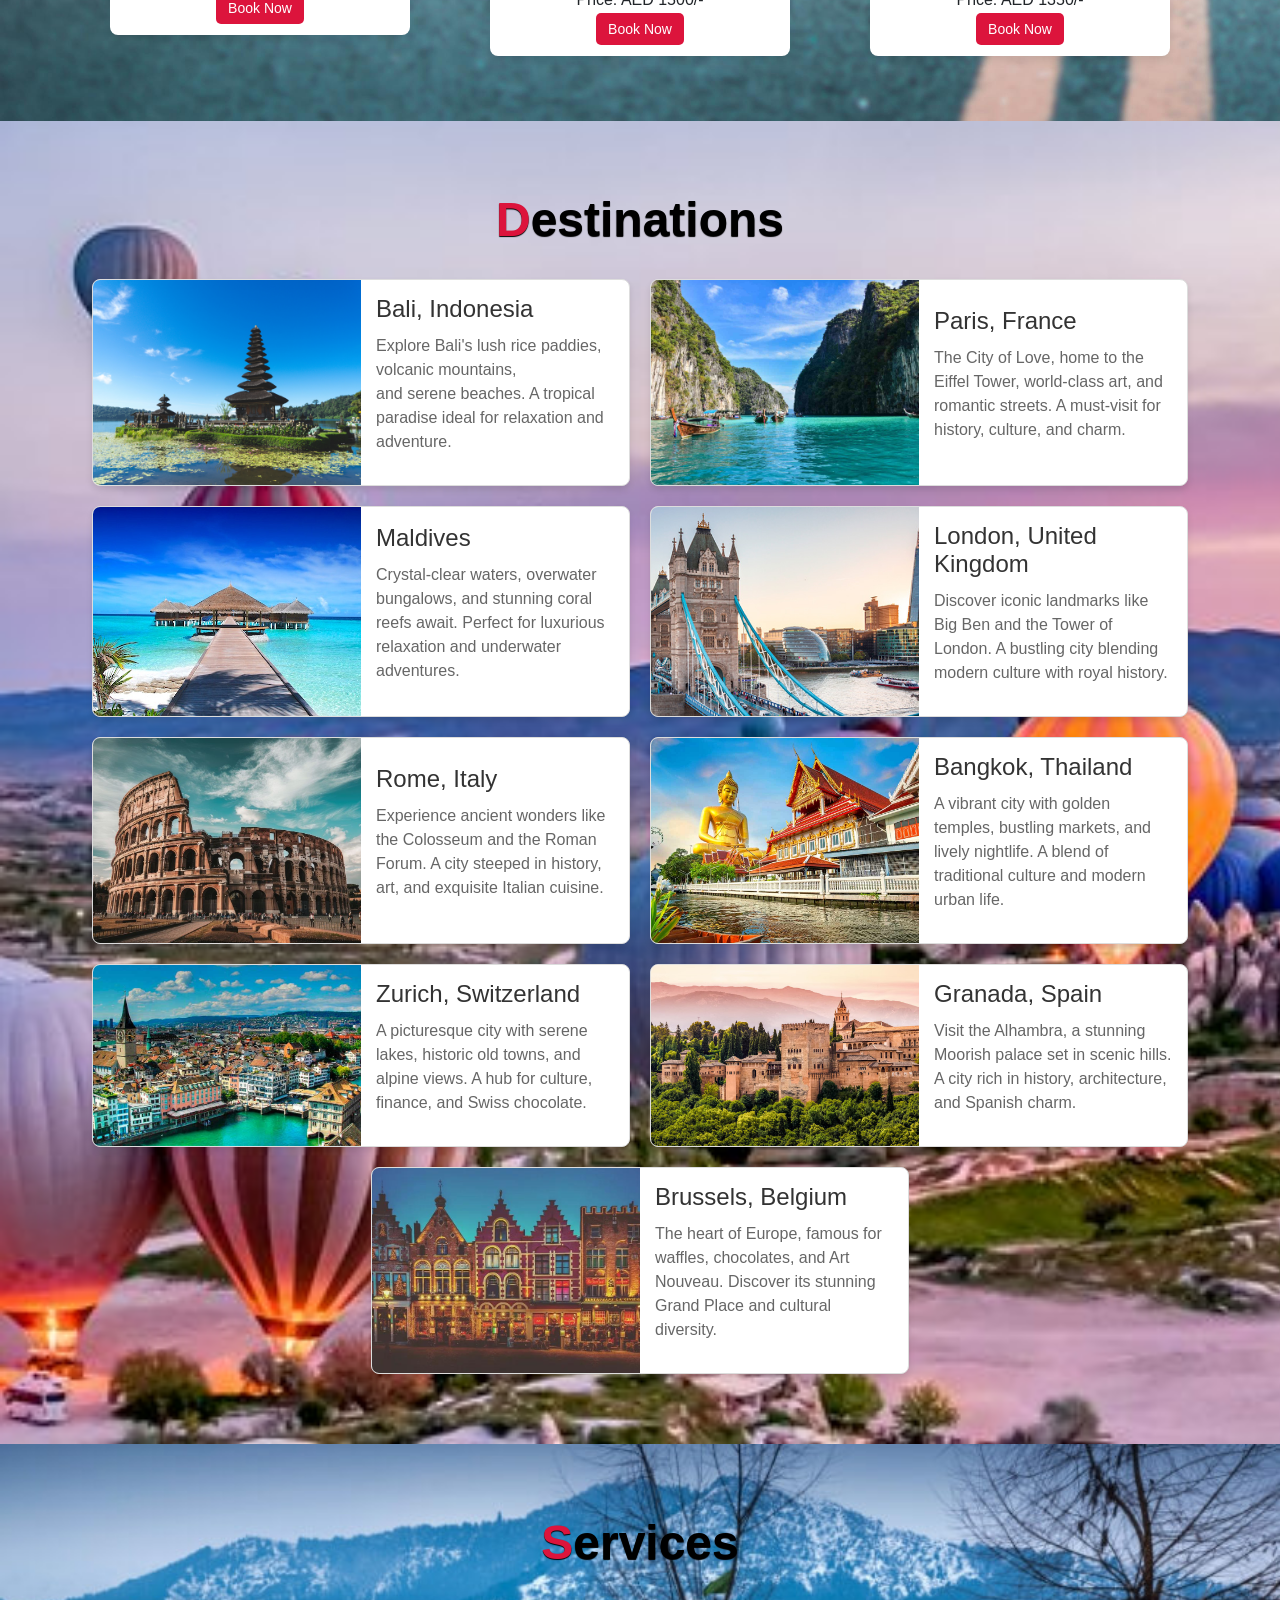
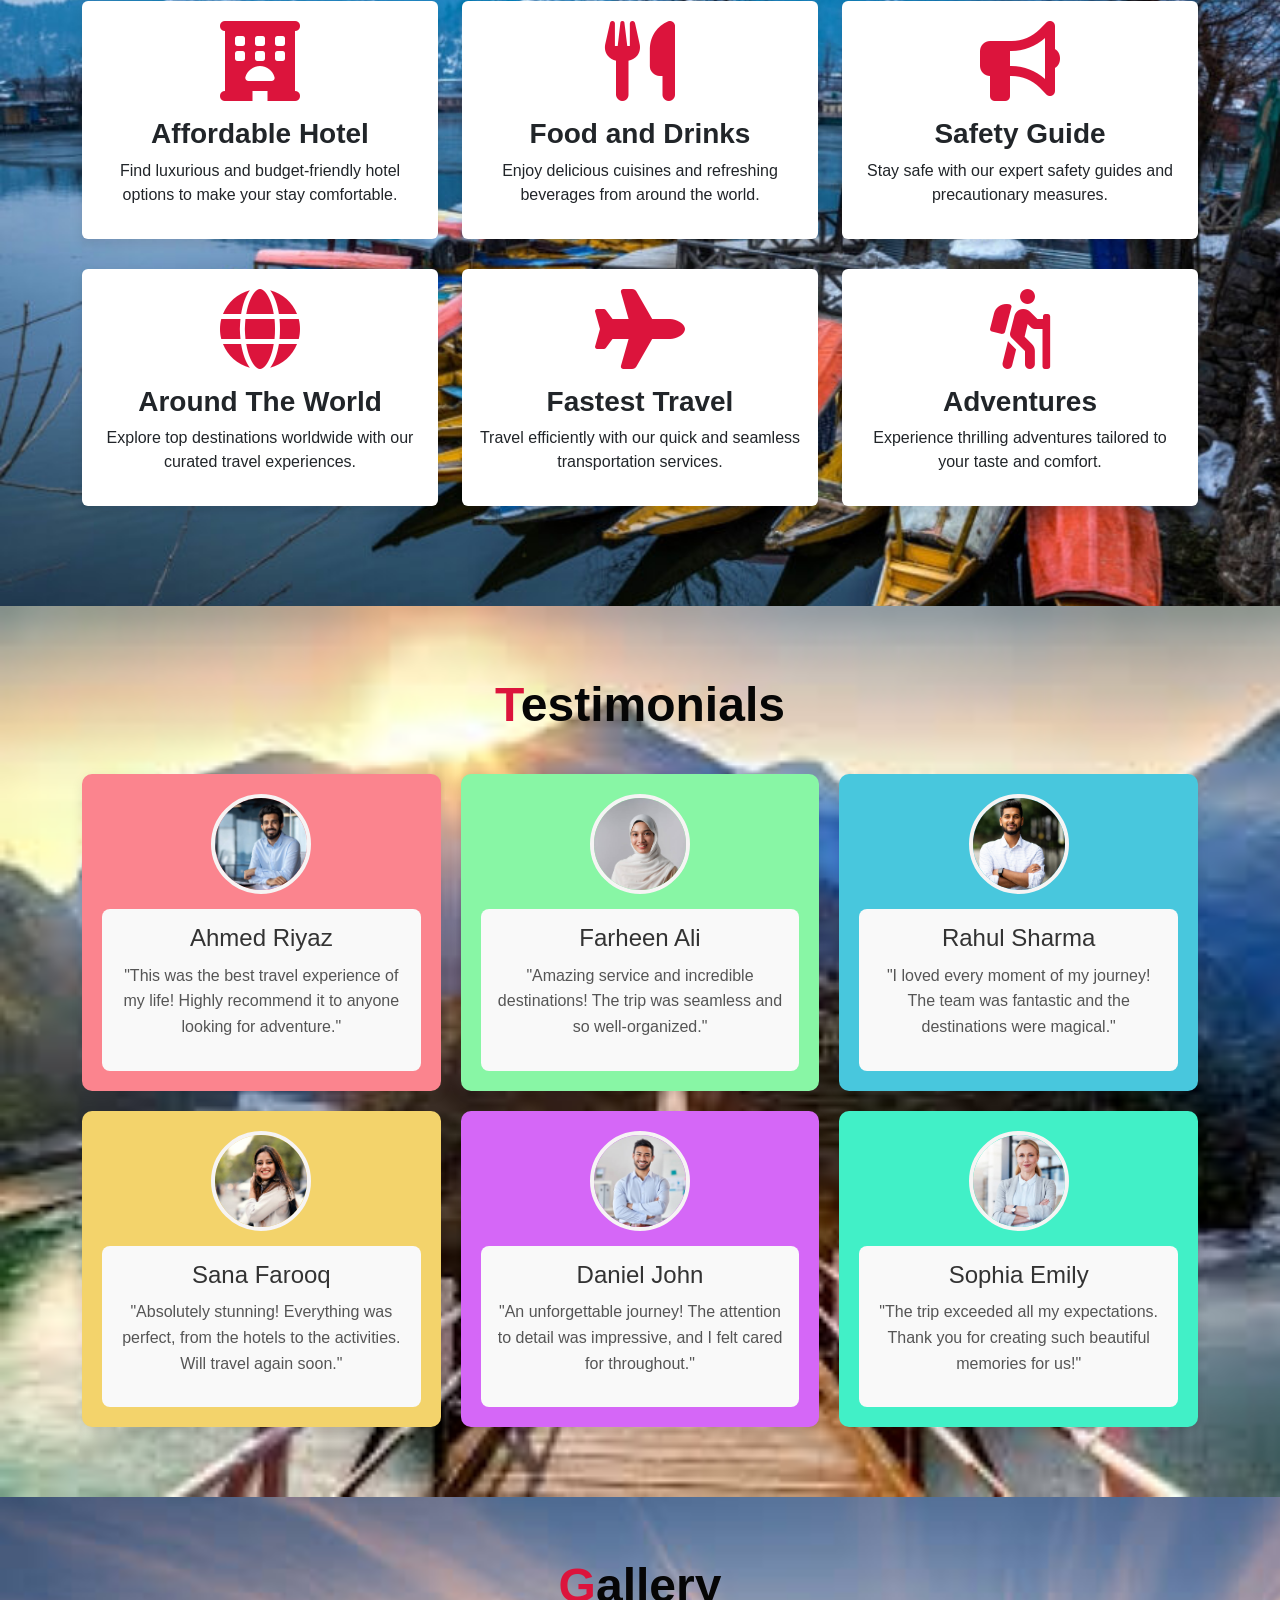
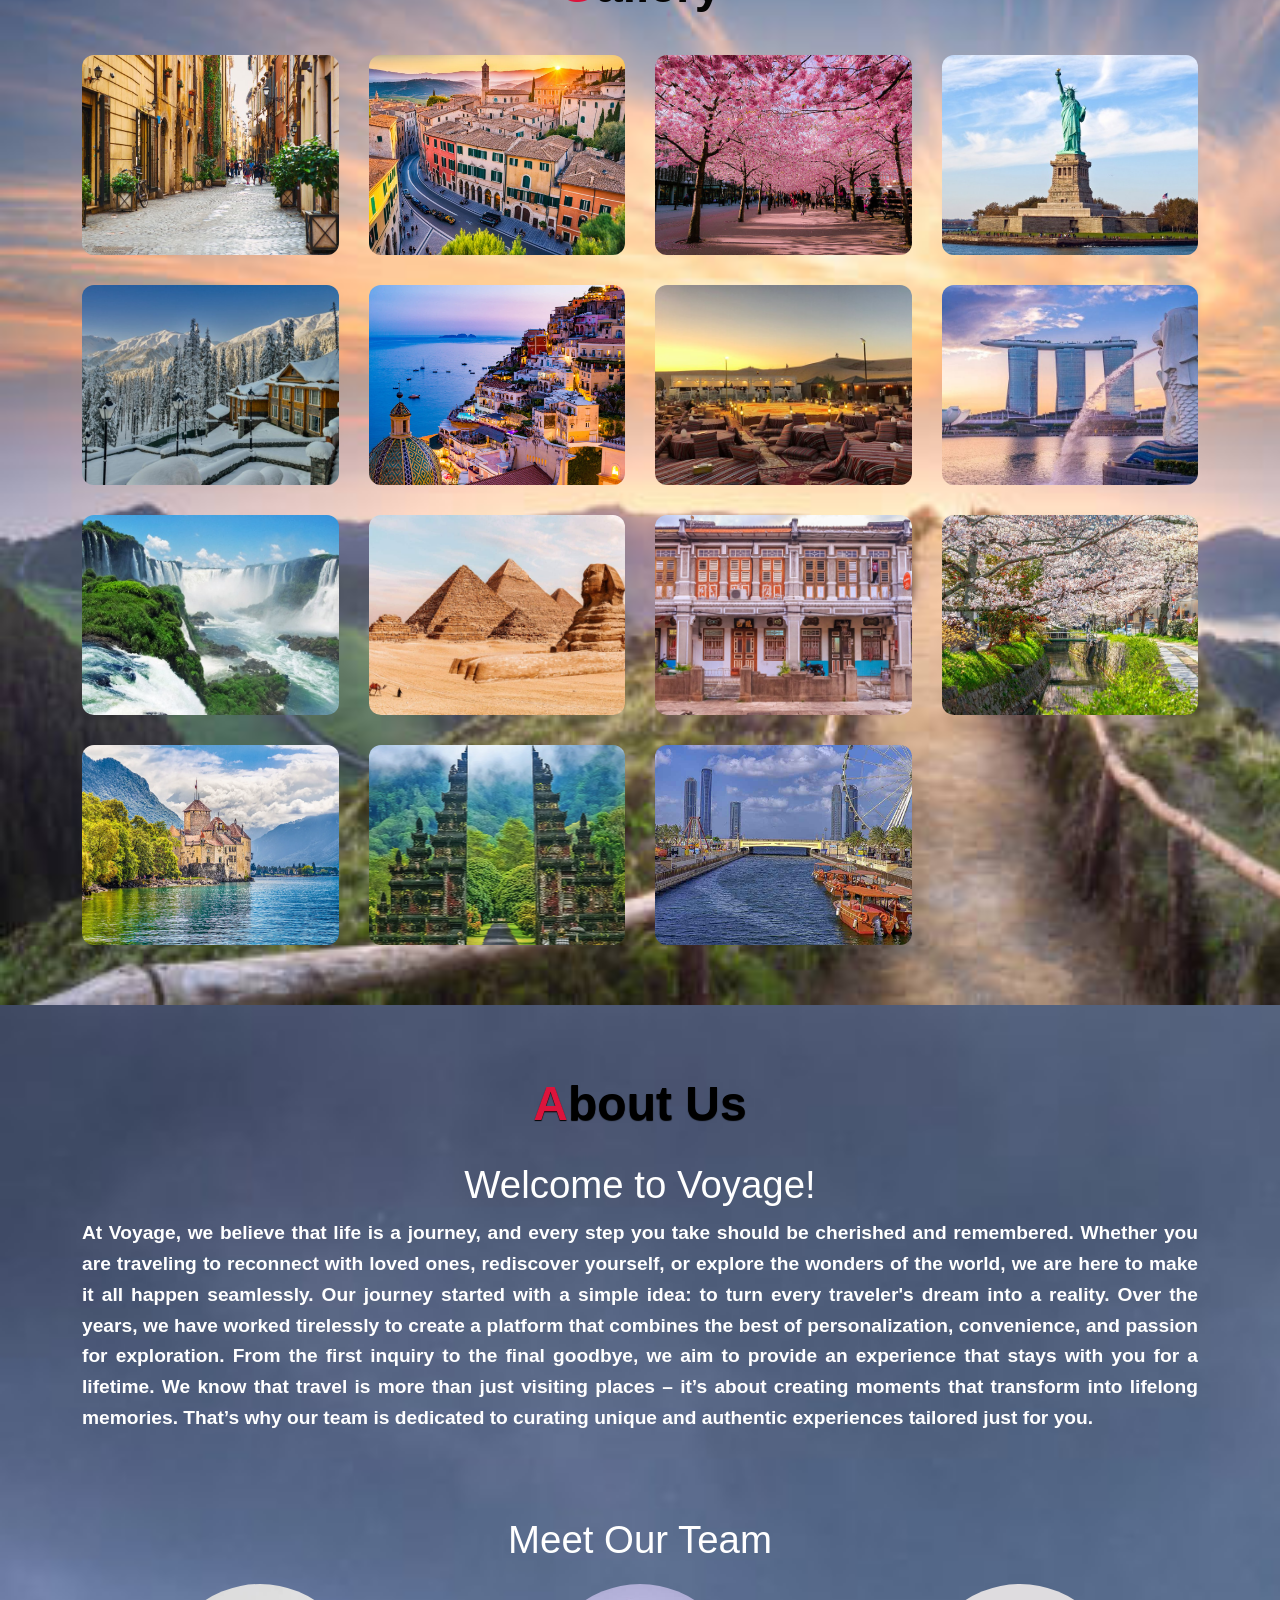
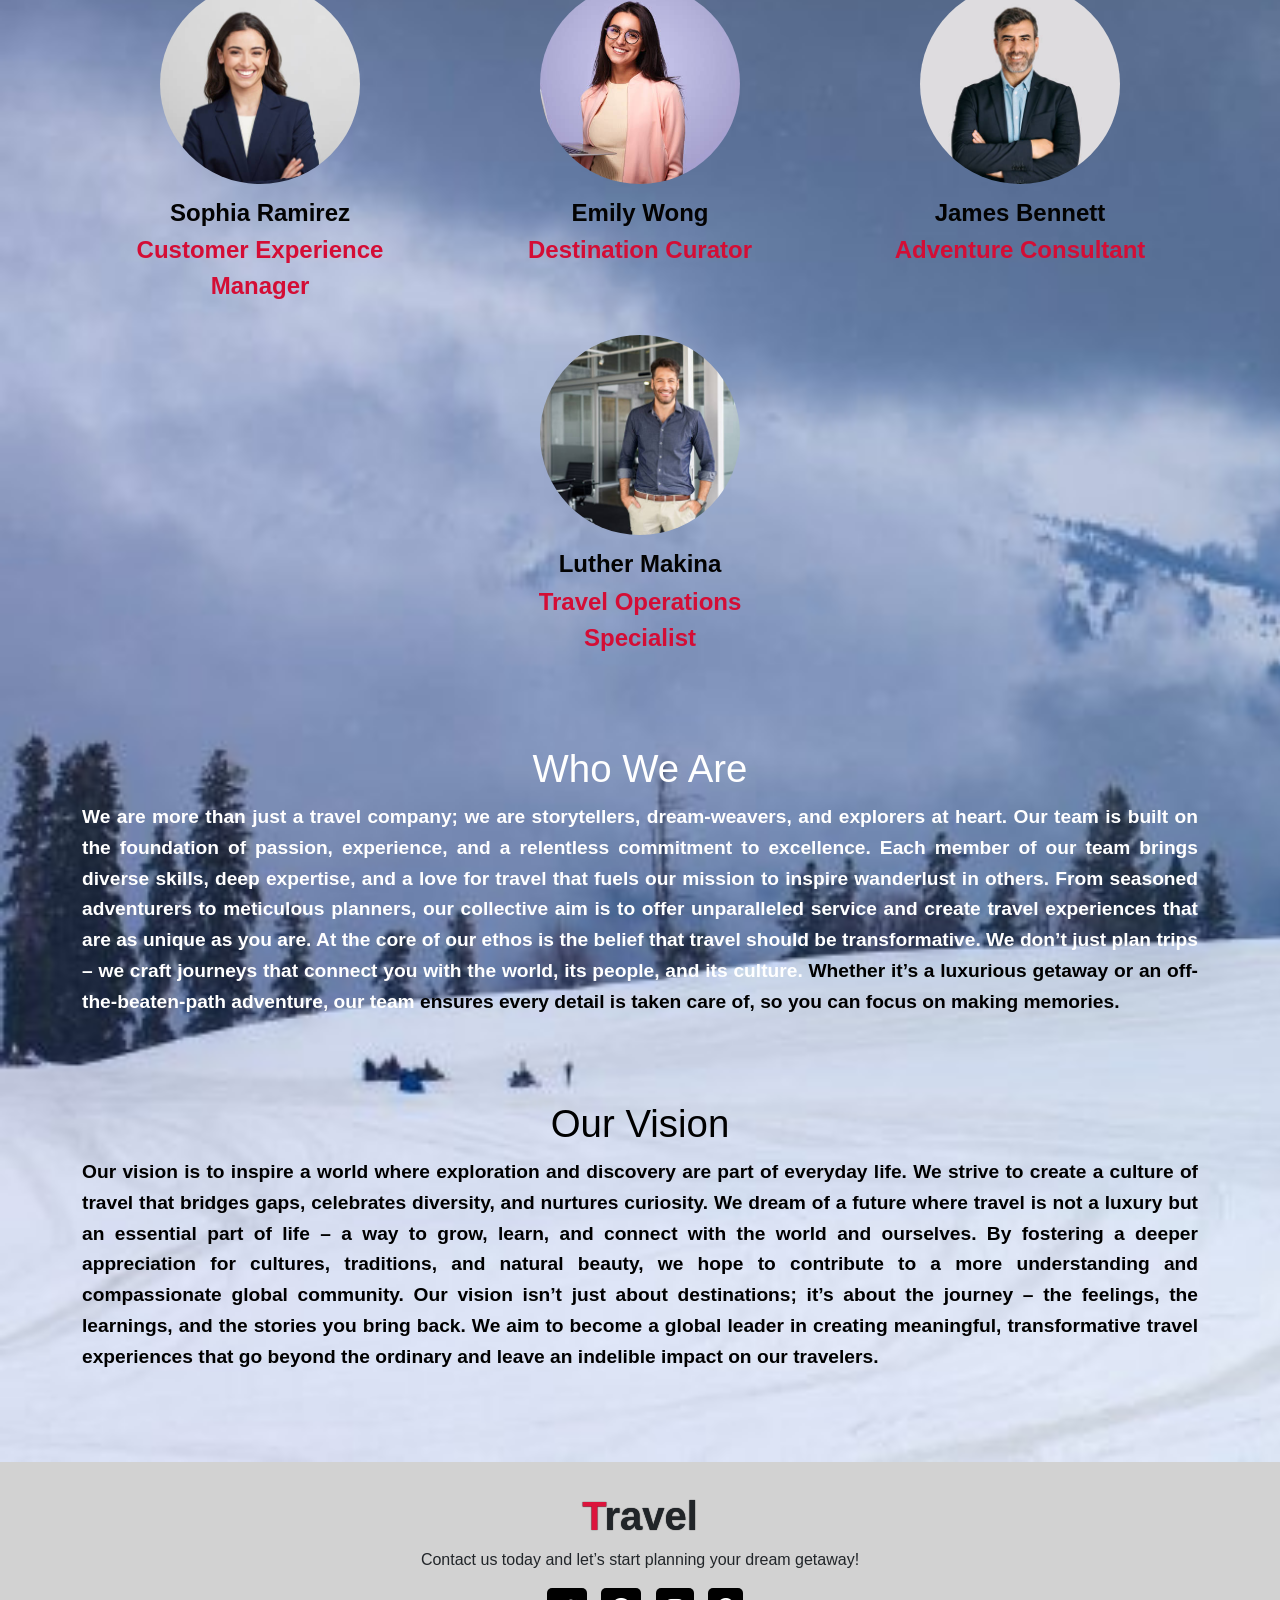
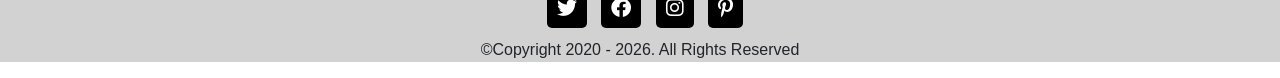
==== commit 4d679e1a: "Front-end" ====
--- a/Travel Website/index.html
+++ b/Travel Website/index.html
@@ -679,8 +679,8 @@
 
 
     <div class="about-item">
-      <h2>Welcome to Voyage!</h2>
-      <p>
+      <h2 style="color: white;">Welcome to Voyage!</h2>
+      <p style="color: white;">
         At Voyage, we believe that life is a journey, and every step you take should be cherished and remembered. Whether you are traveling to reconnect with loved ones, rediscover yourself, or explore the wonders of the world, we are here to make it all happen seamlessly.
        Our journey started with a simple idea: to turn every traveler's dream into a reality. Over the years, we have worked tirelessly to create a platform that combines the best of personalization, convenience, and passion for exploration. From the first inquiry to the final goodbye, we aim to provide an experience that stays with you for a lifetime.
       We know that travel is more than just visiting places – it’s about creating moments that transform into lifelong memories. That’s why our team is dedicated to curating unique and authentic experiences tailored just for you.
@@ -689,7 +689,7 @@
 
     <!-- Team Section -->
     <div class="team-section">
-      <h2>Meet Our Team</h2>
+      <h2 style="color: white;">Meet Our Team</h2>
       <div class="row">
         <!-- Team Member 1 -->
         <div class="col-md-3 team-member">
@@ -722,11 +722,11 @@
     
 
     <div class="about-item">
-      <h2>Who We Are</h2>
-      <p>
+      <h2 style="color: white;">Who We Are</h2>
+      <p style="color: white; stroke: black;">
         We are more than just a travel company; we are storytellers, dream-weavers, and explorers at heart. Our team is built on the foundation of passion, experience, and a relentless commitment to excellence.
         Each member of our team brings diverse skills, deep expertise, and a love for travel that fuels our mission to inspire wanderlust in others. From seasoned adventurers to meticulous planners, our collective aim is to offer unparalleled service and create travel experiences that are as unique as you are.
-        At the core of our ethos is the belief that travel should be transformative. We don’t just plan trips – we craft journeys that connect you with the world, its people, and its culture. Whether it’s a luxurious getaway or an off-the-beaten-path adventure, our team ensures every detail is taken care of, so you can focus on making memories.
+        At the core of our ethos is the belief that travel should be transformative. We don’t just plan trips – we craft journeys that connect you with the world, its people, and its culture. <span style="color: black;"> Whether it’s a luxurious getaway or an off-</span>the-beaten-path adventure, our team <span style="color: black;"> ensures every detail is taken care of, so you can focus on making memories.</span>
       </p><br>
     </div>
 
--- a/Travel Website/style.css
+++ b/Travel Website/style.css
@@ -742,7 +742,7 @@
 .about {
     padding: 50px 20px;
     font-family: Arial, sans-serif;
-    background: url(./images/about\ us.jpg);
+    background: url(./images/about\ us\ \(1\).jpg);
     background-repeat: no-repeat;
     background-size: cover;
     margin-bottom: 0;
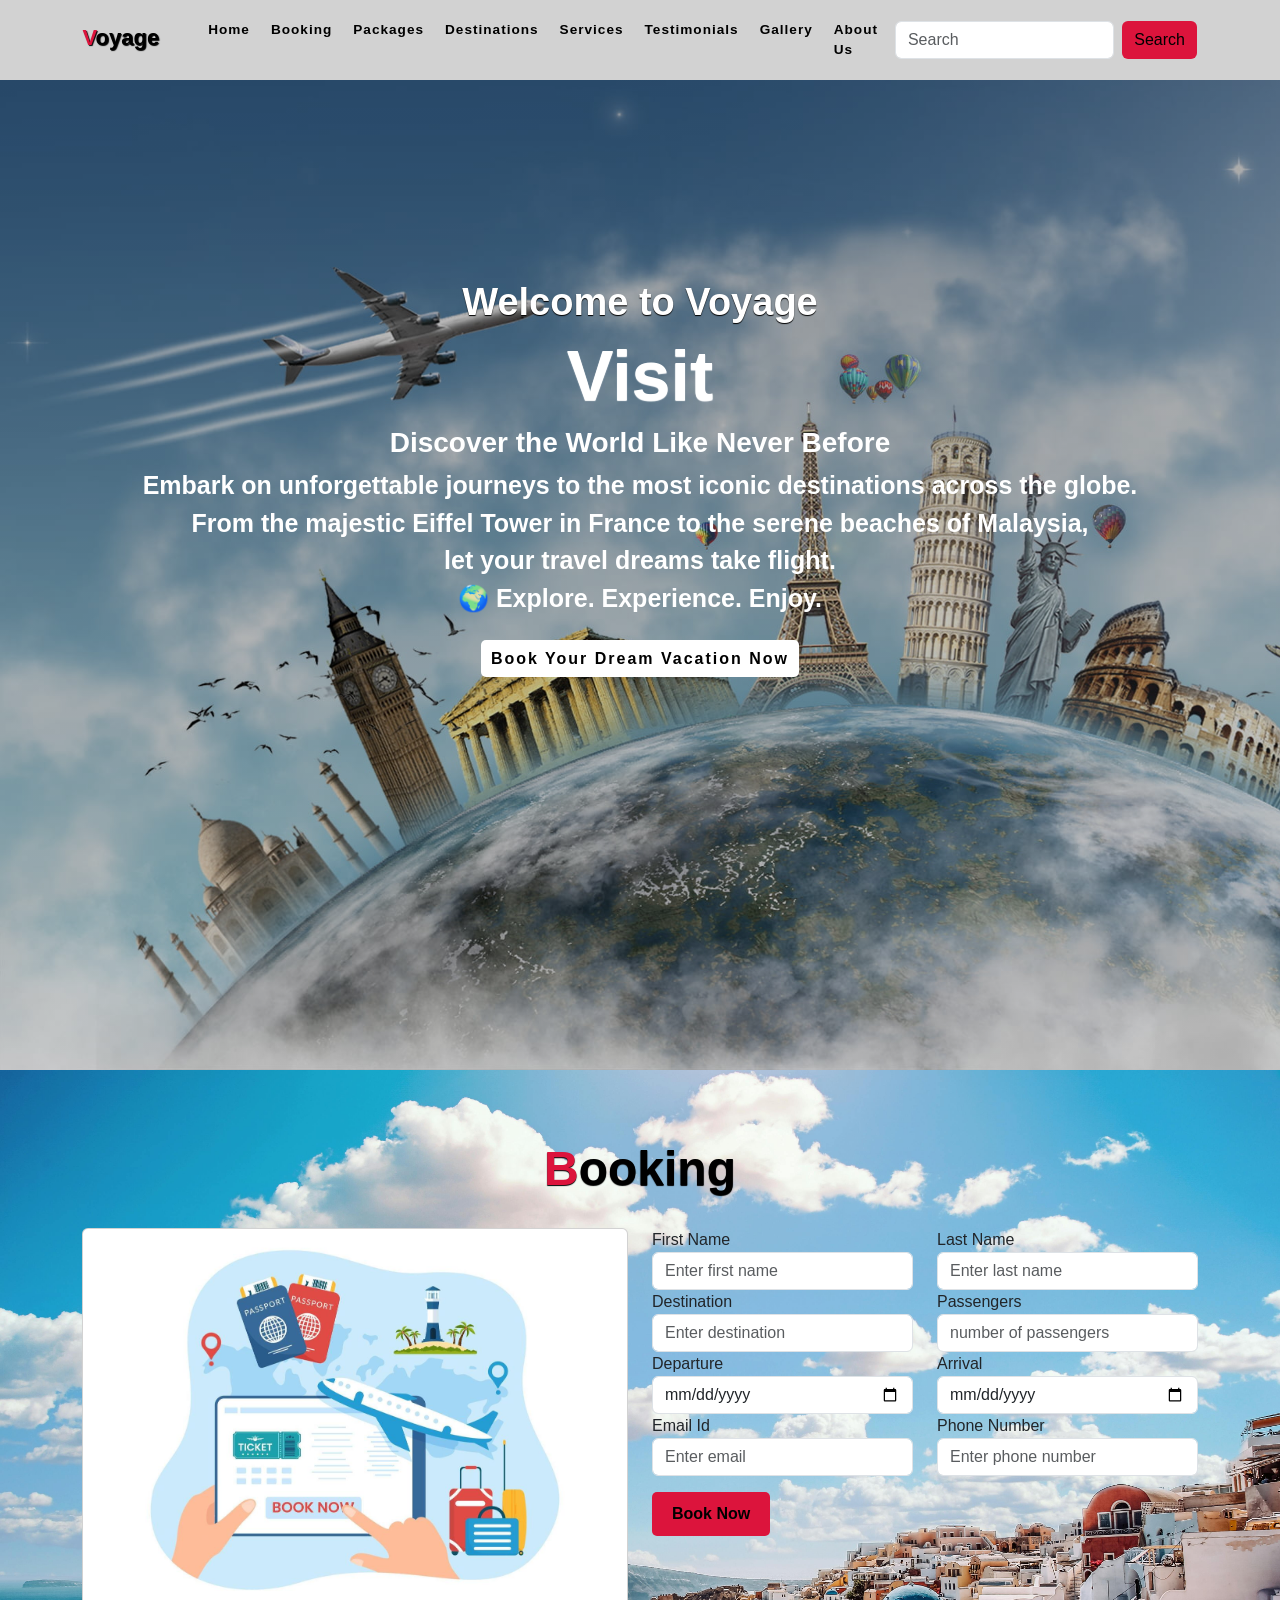
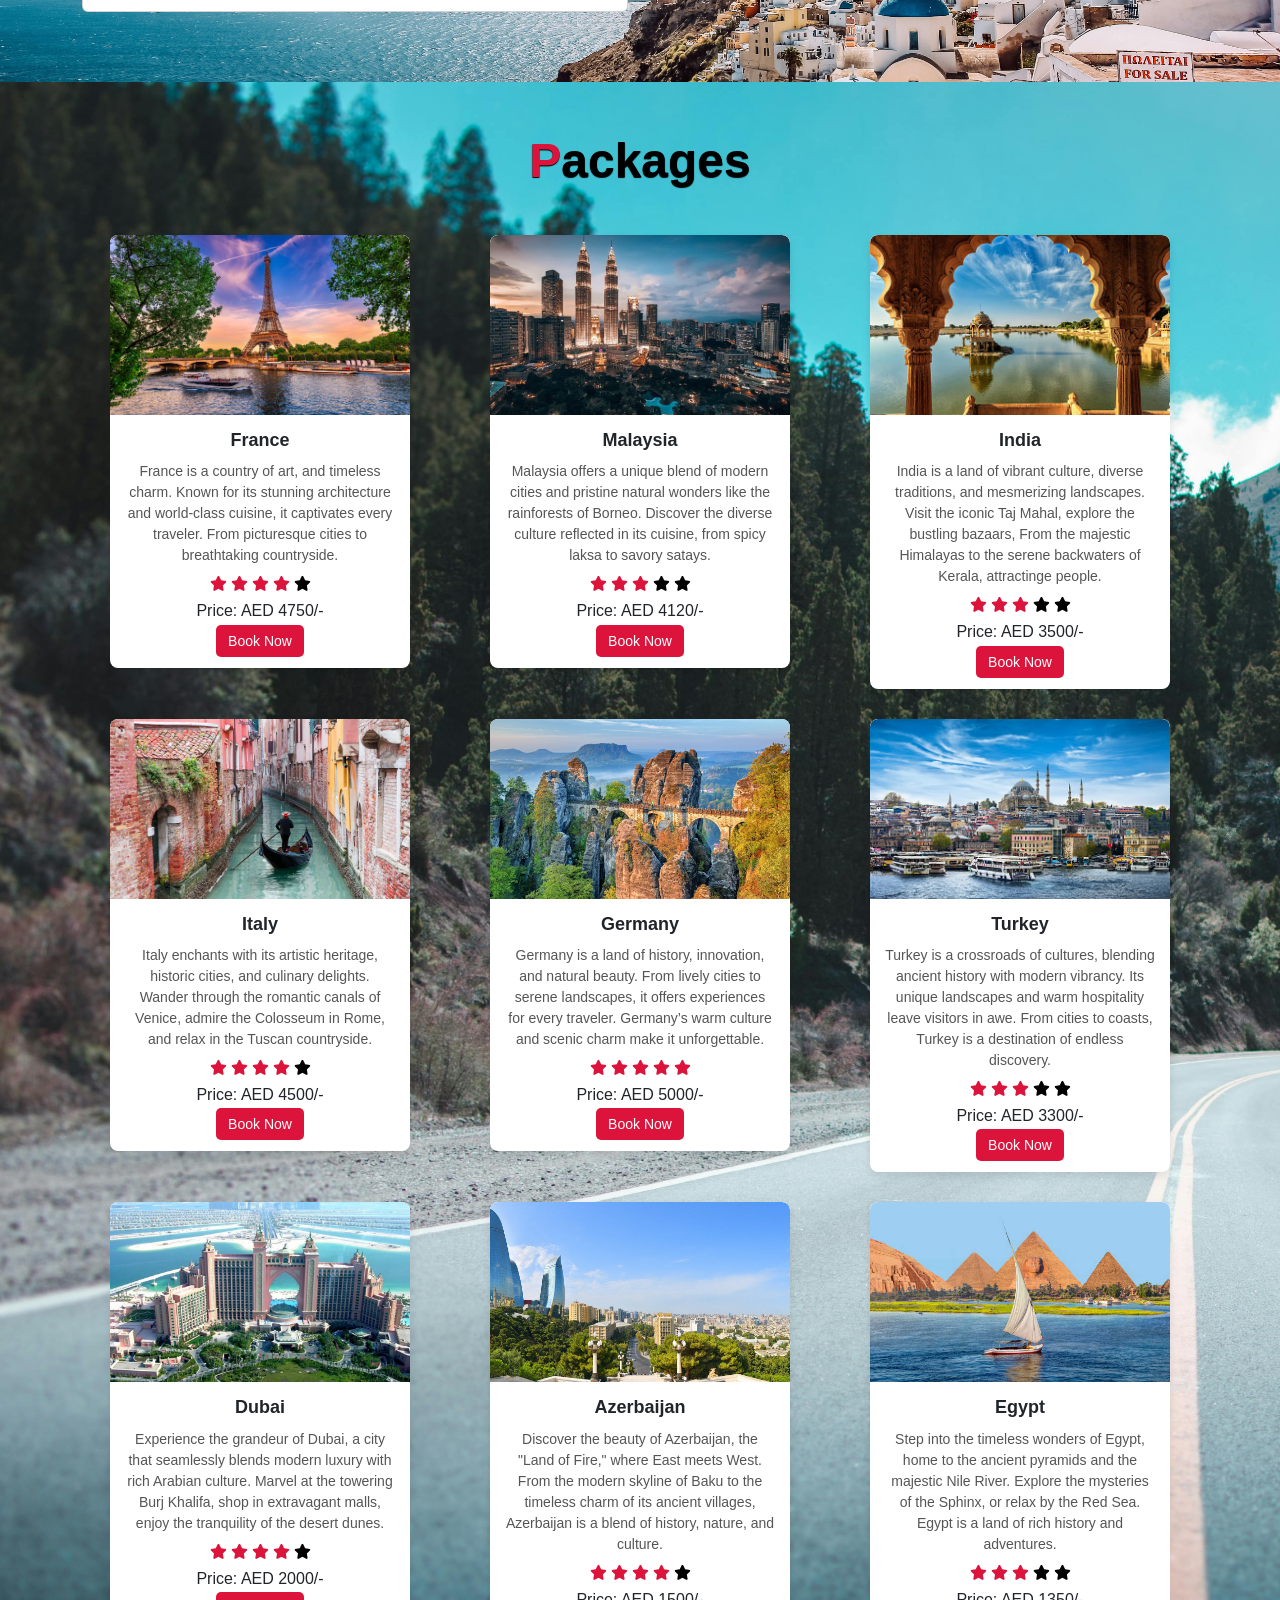
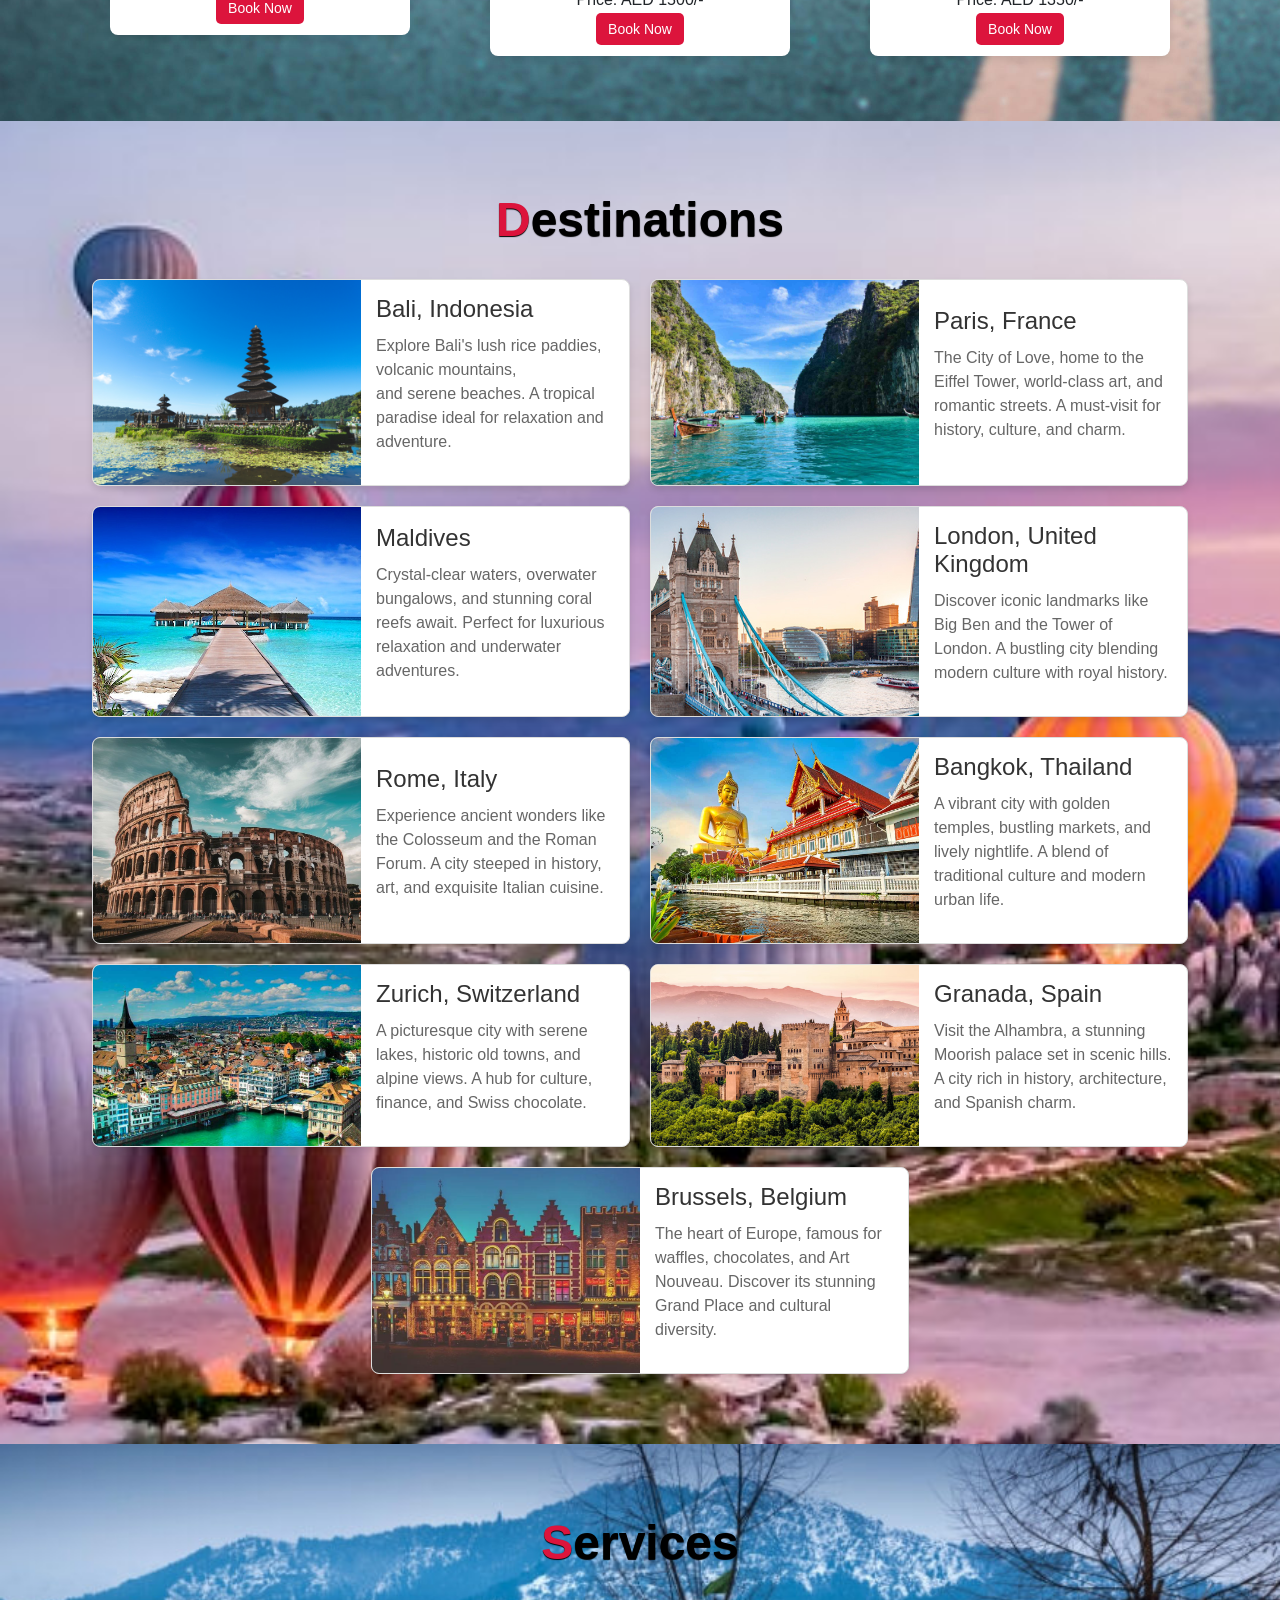
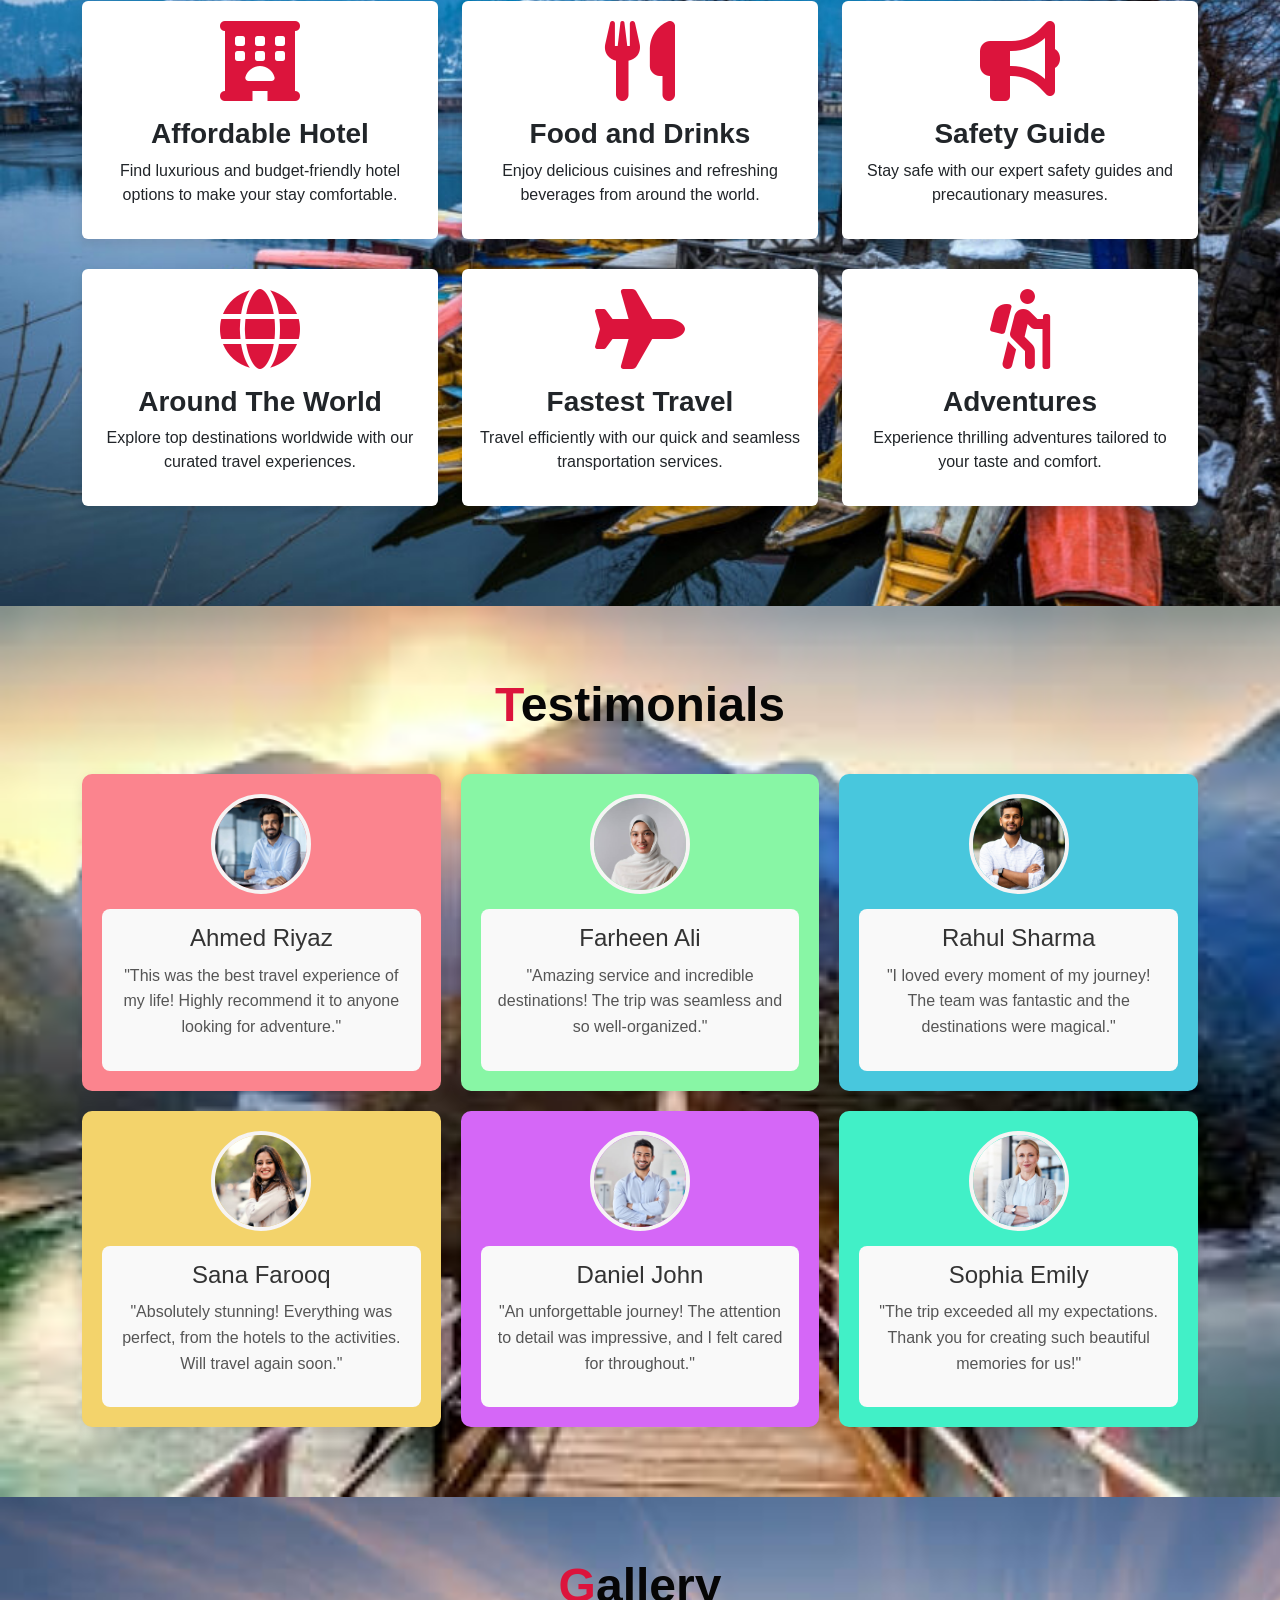
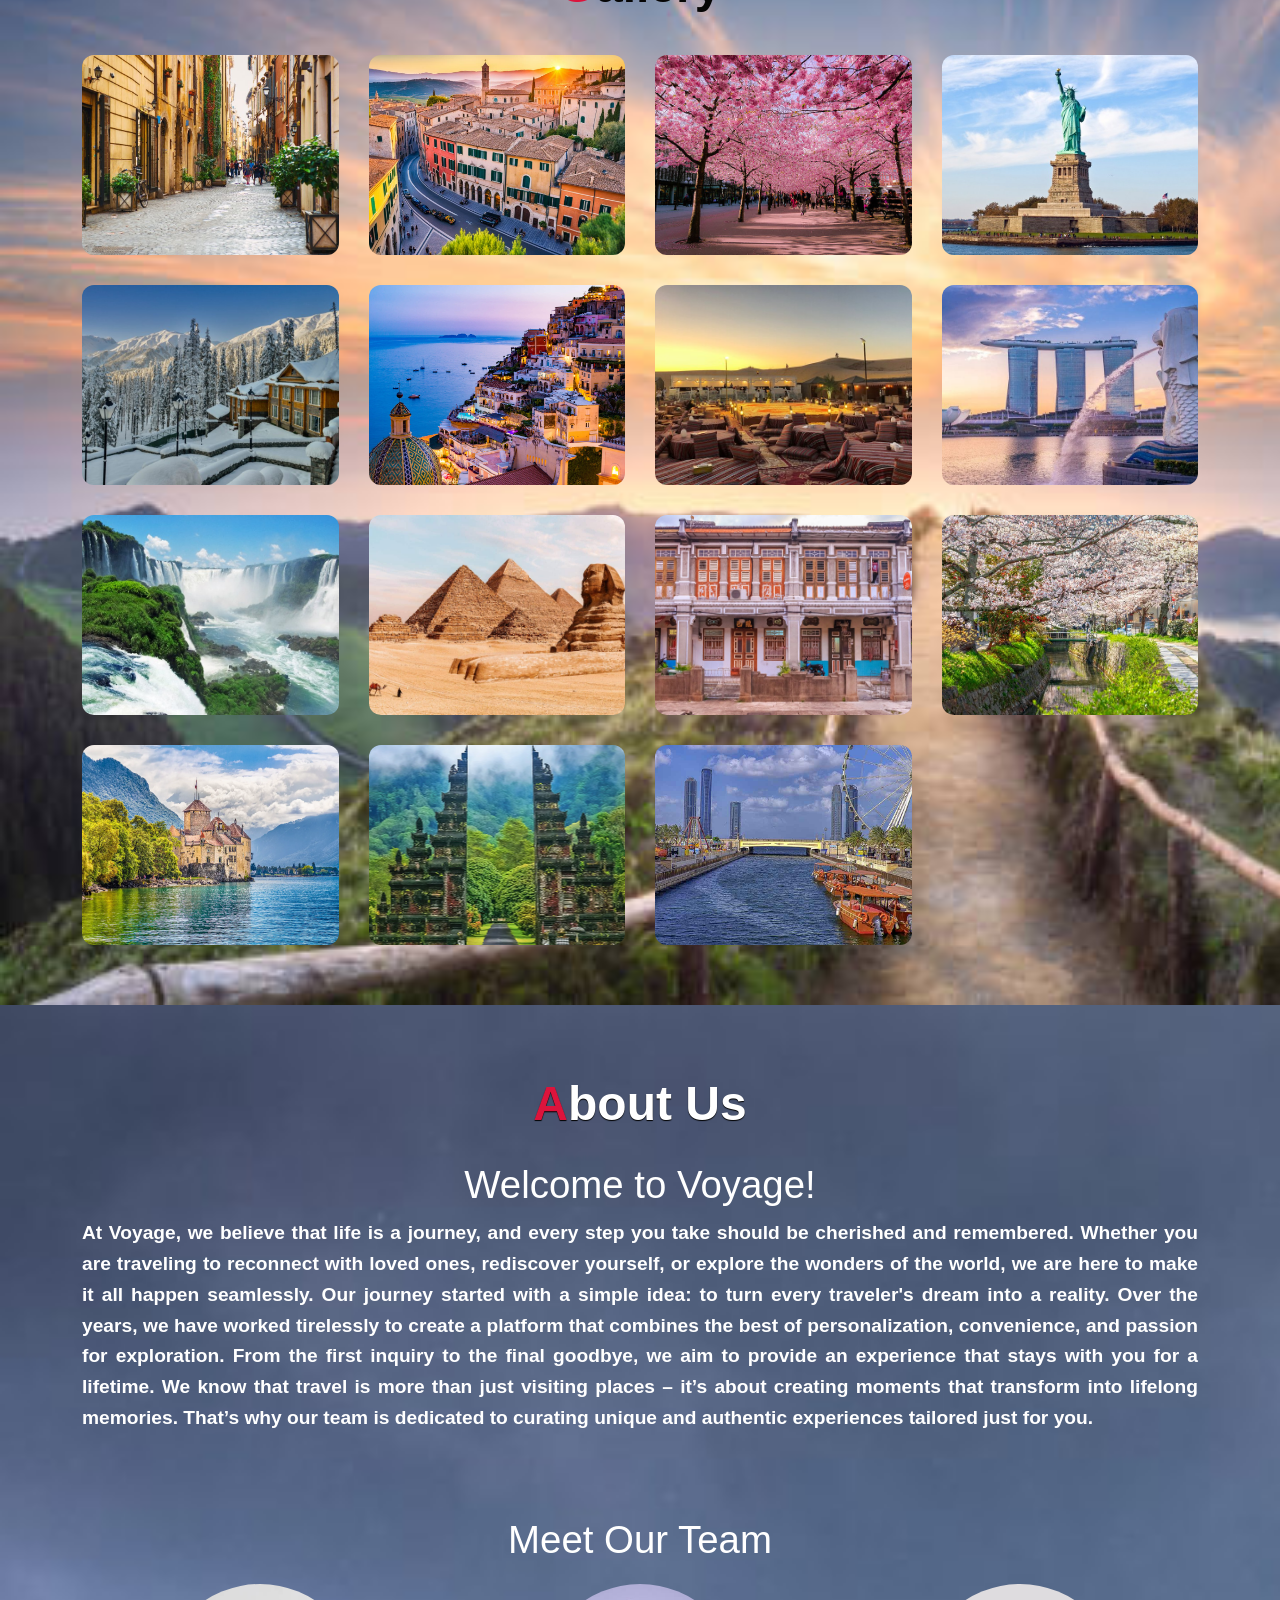
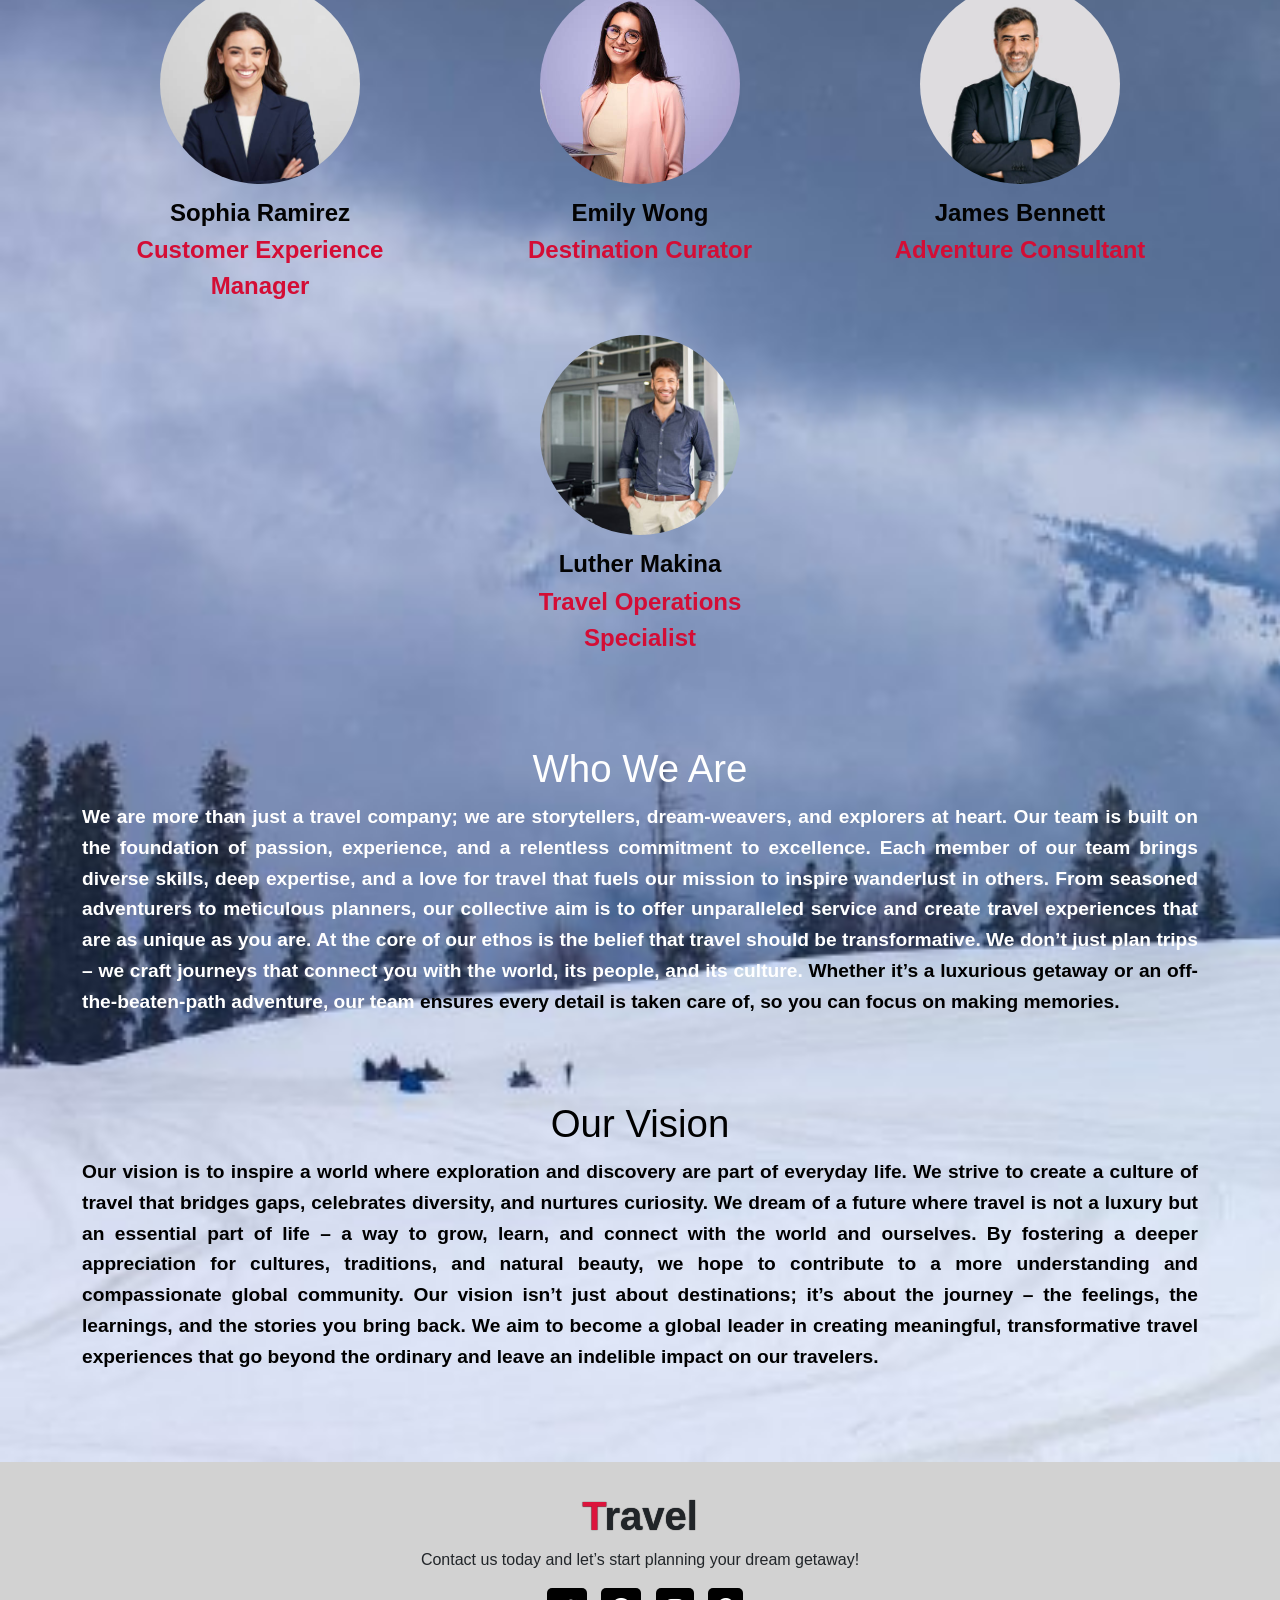
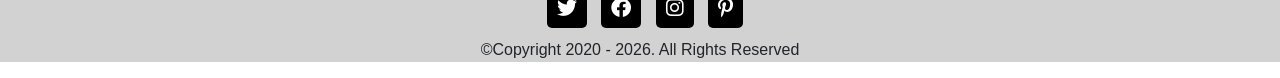
==== commit 51b4bd27: "Front-end" ====
--- a/Travel Website/index.html
+++ b/Travel Website/index.html
@@ -674,7 +674,7 @@
   <div class="container">
     <!-- Heading -->
     <div class="main-text">
-      <h1><span>A</span>bout Us</h1>
+      <h1 style="color: white;"><span>A</span>bout Us</h1>
     </div>
 
 
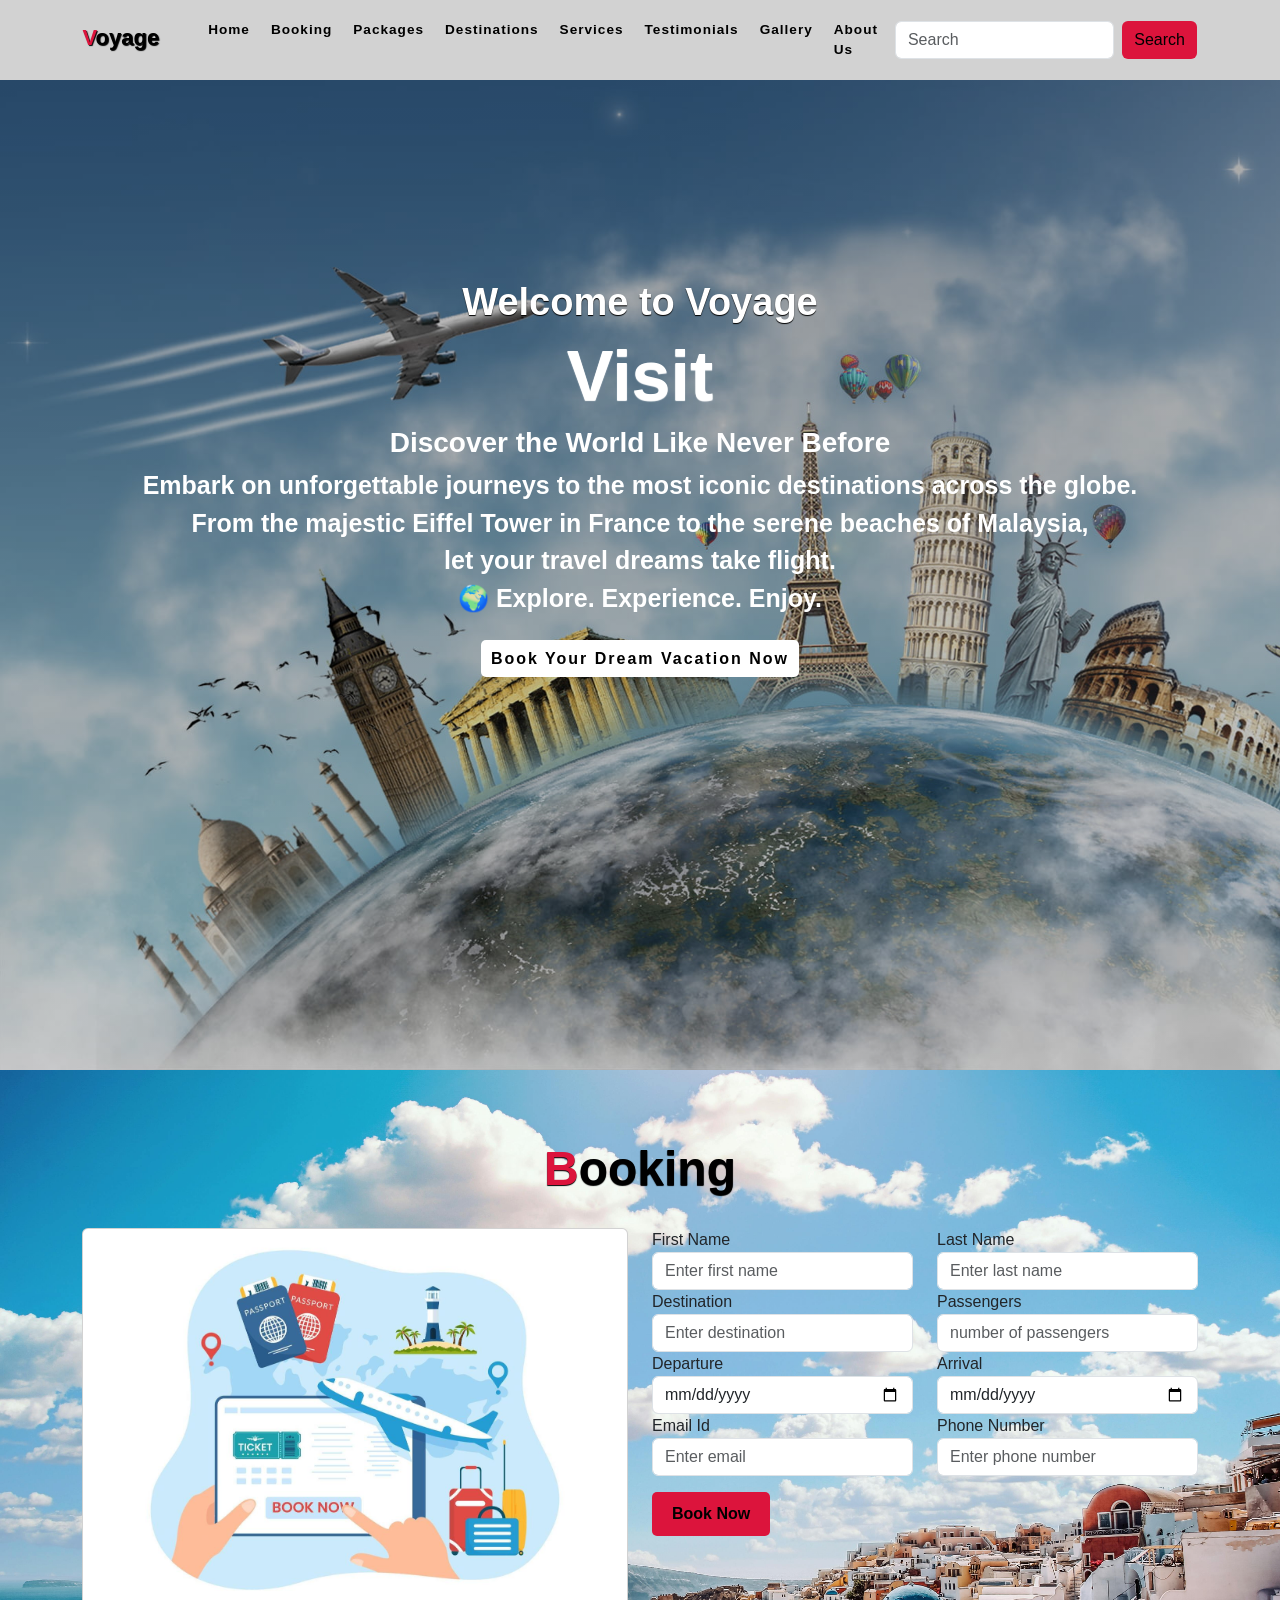
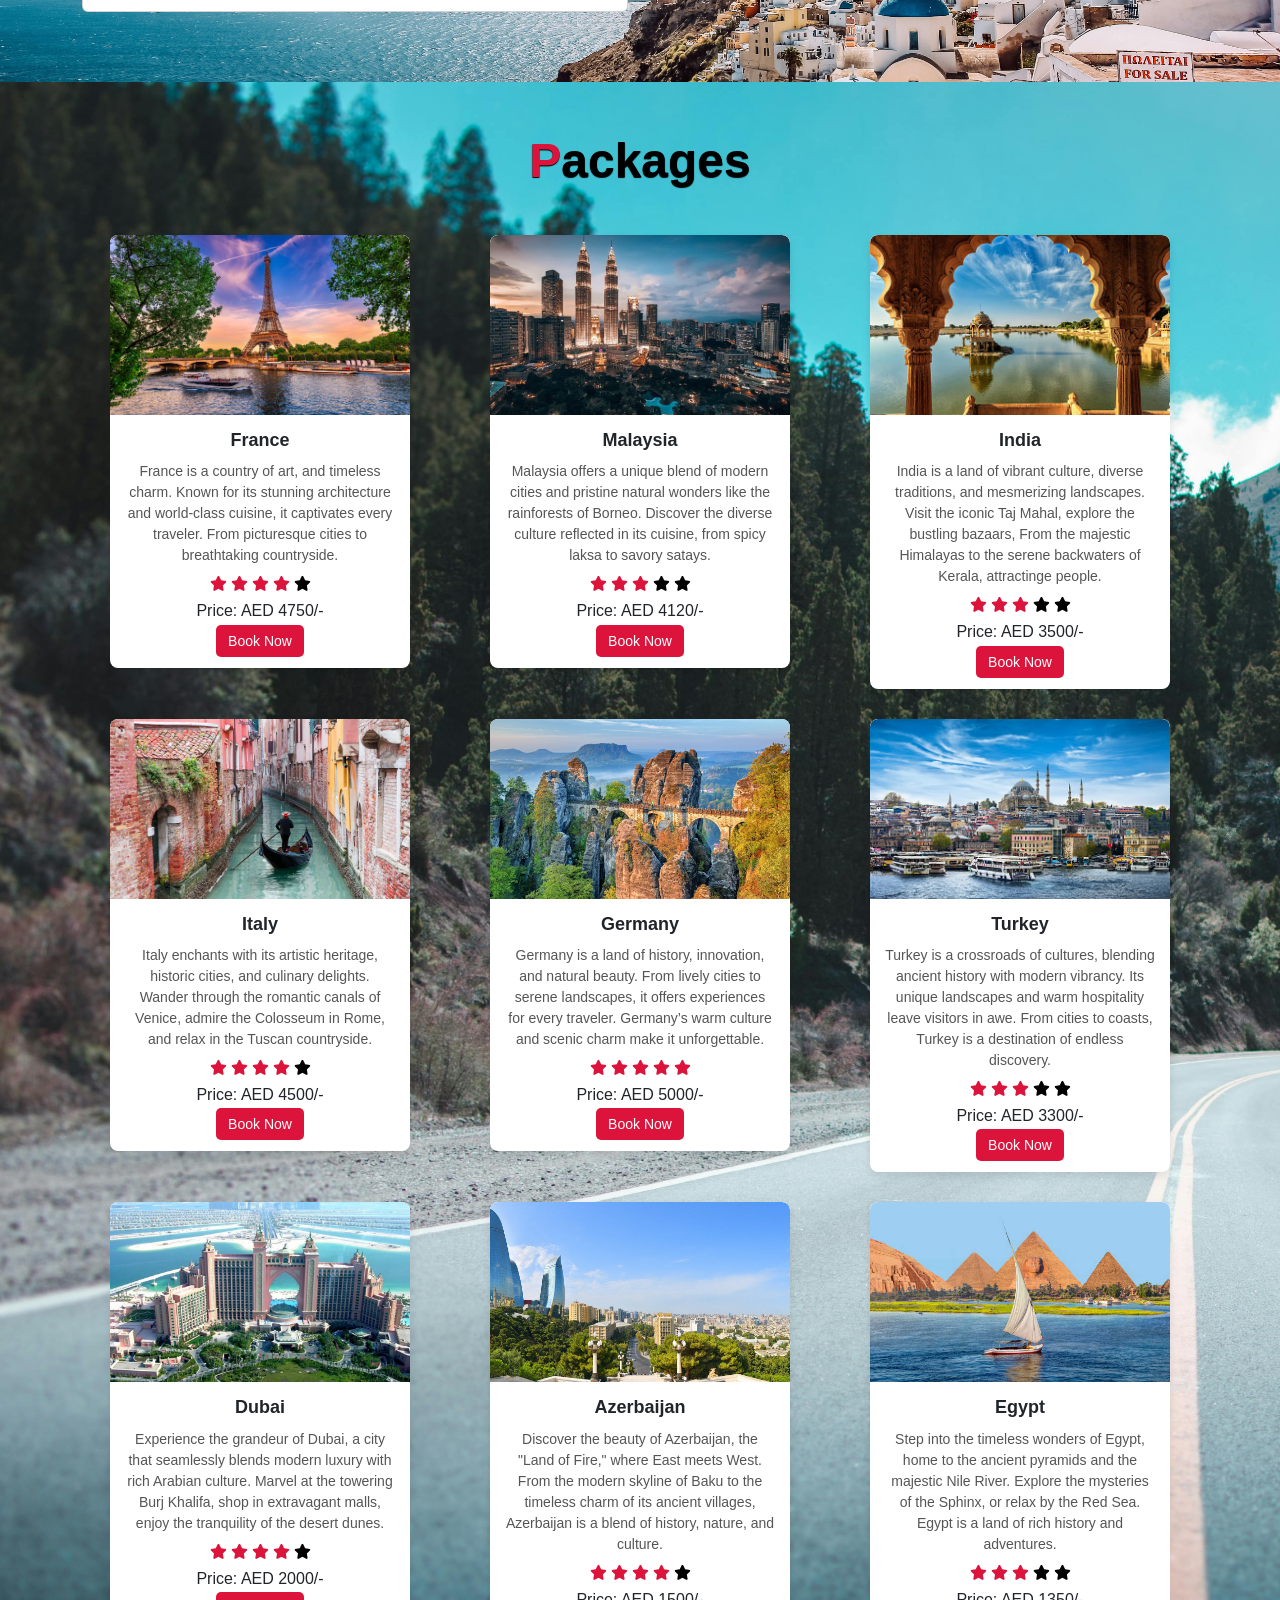
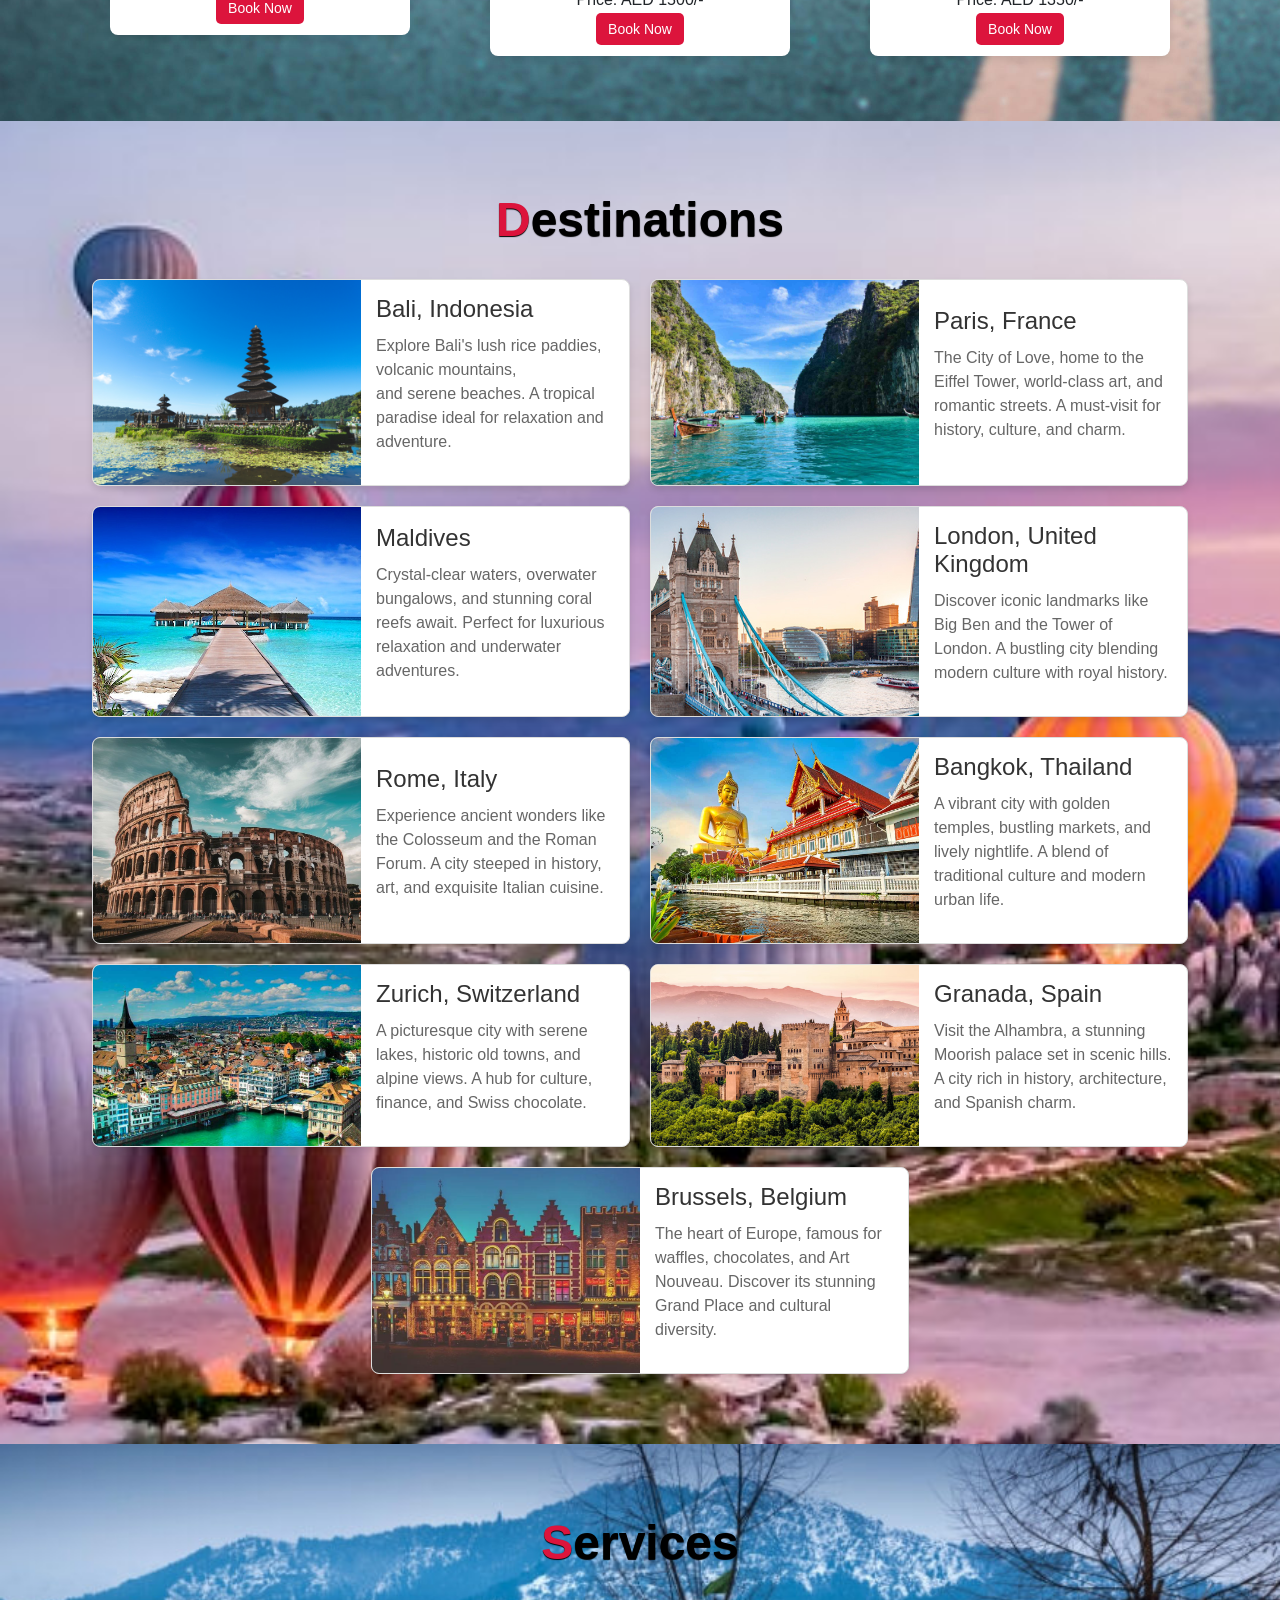
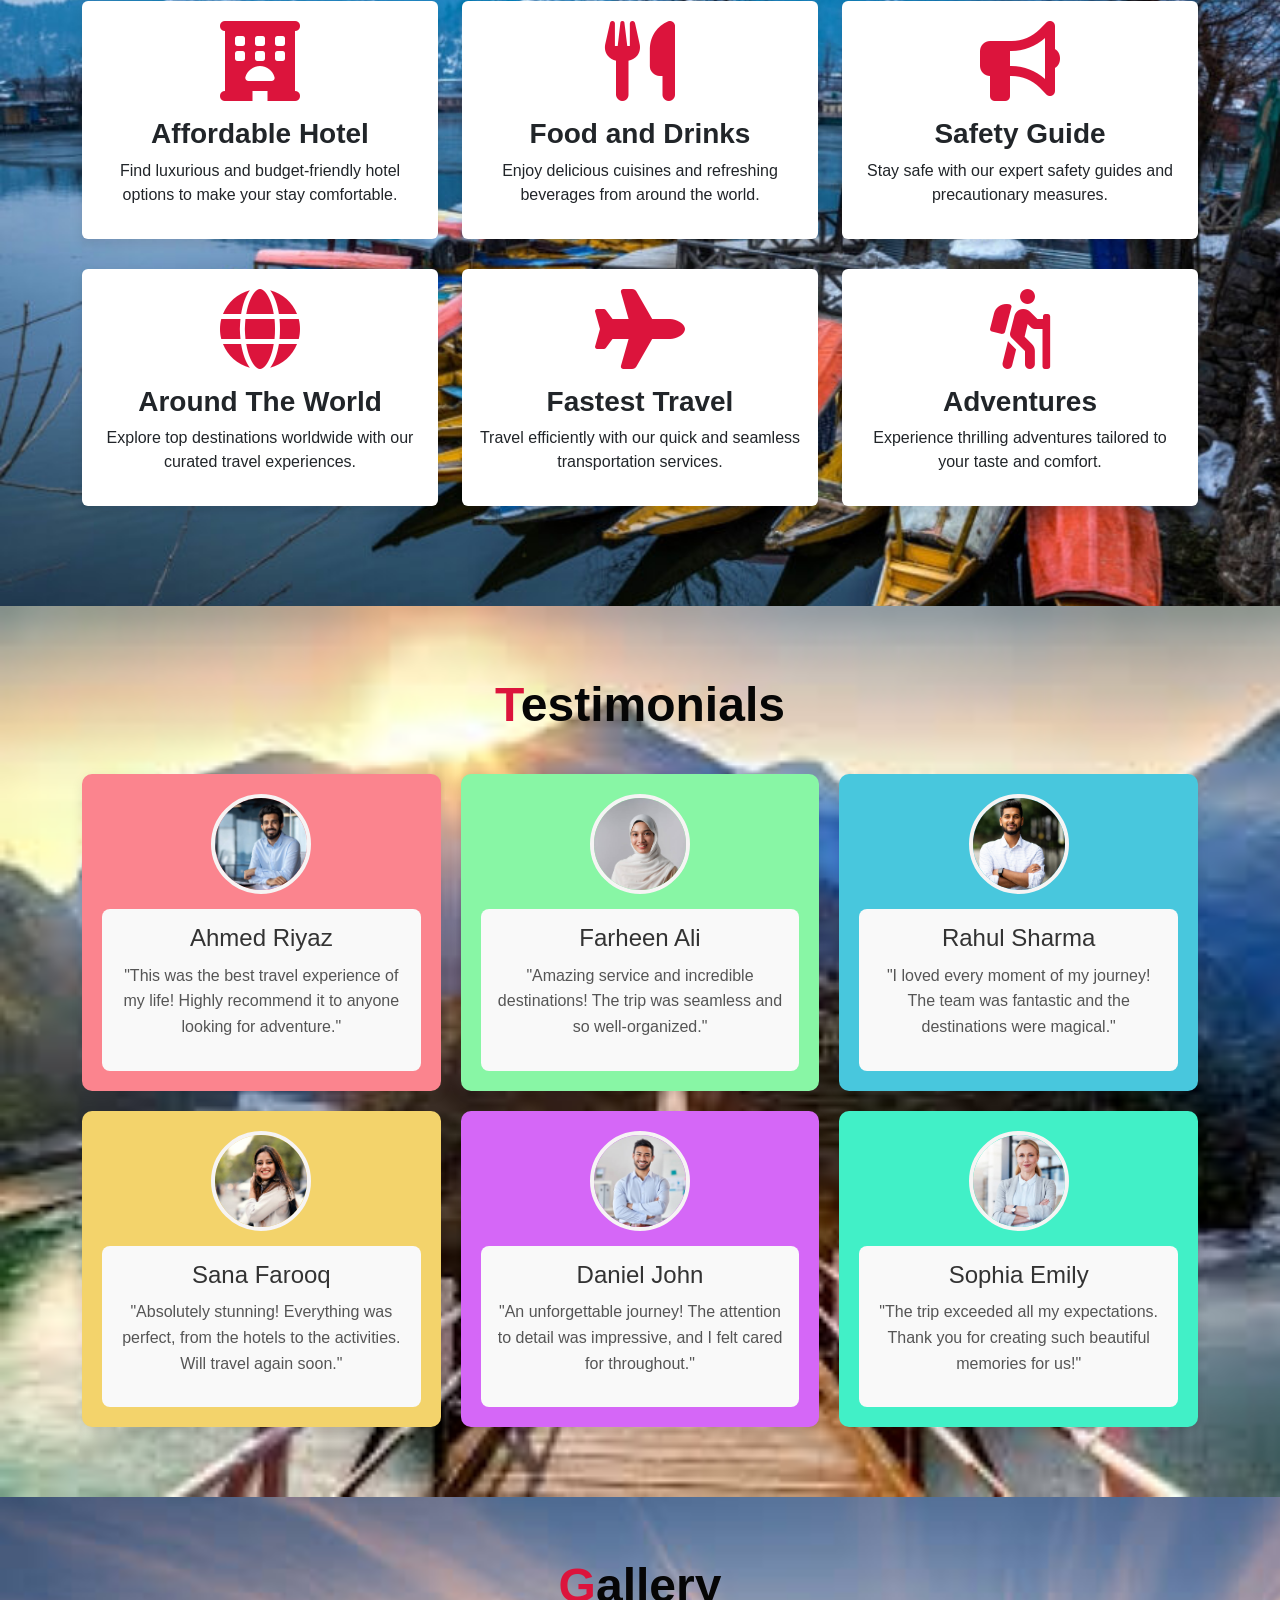
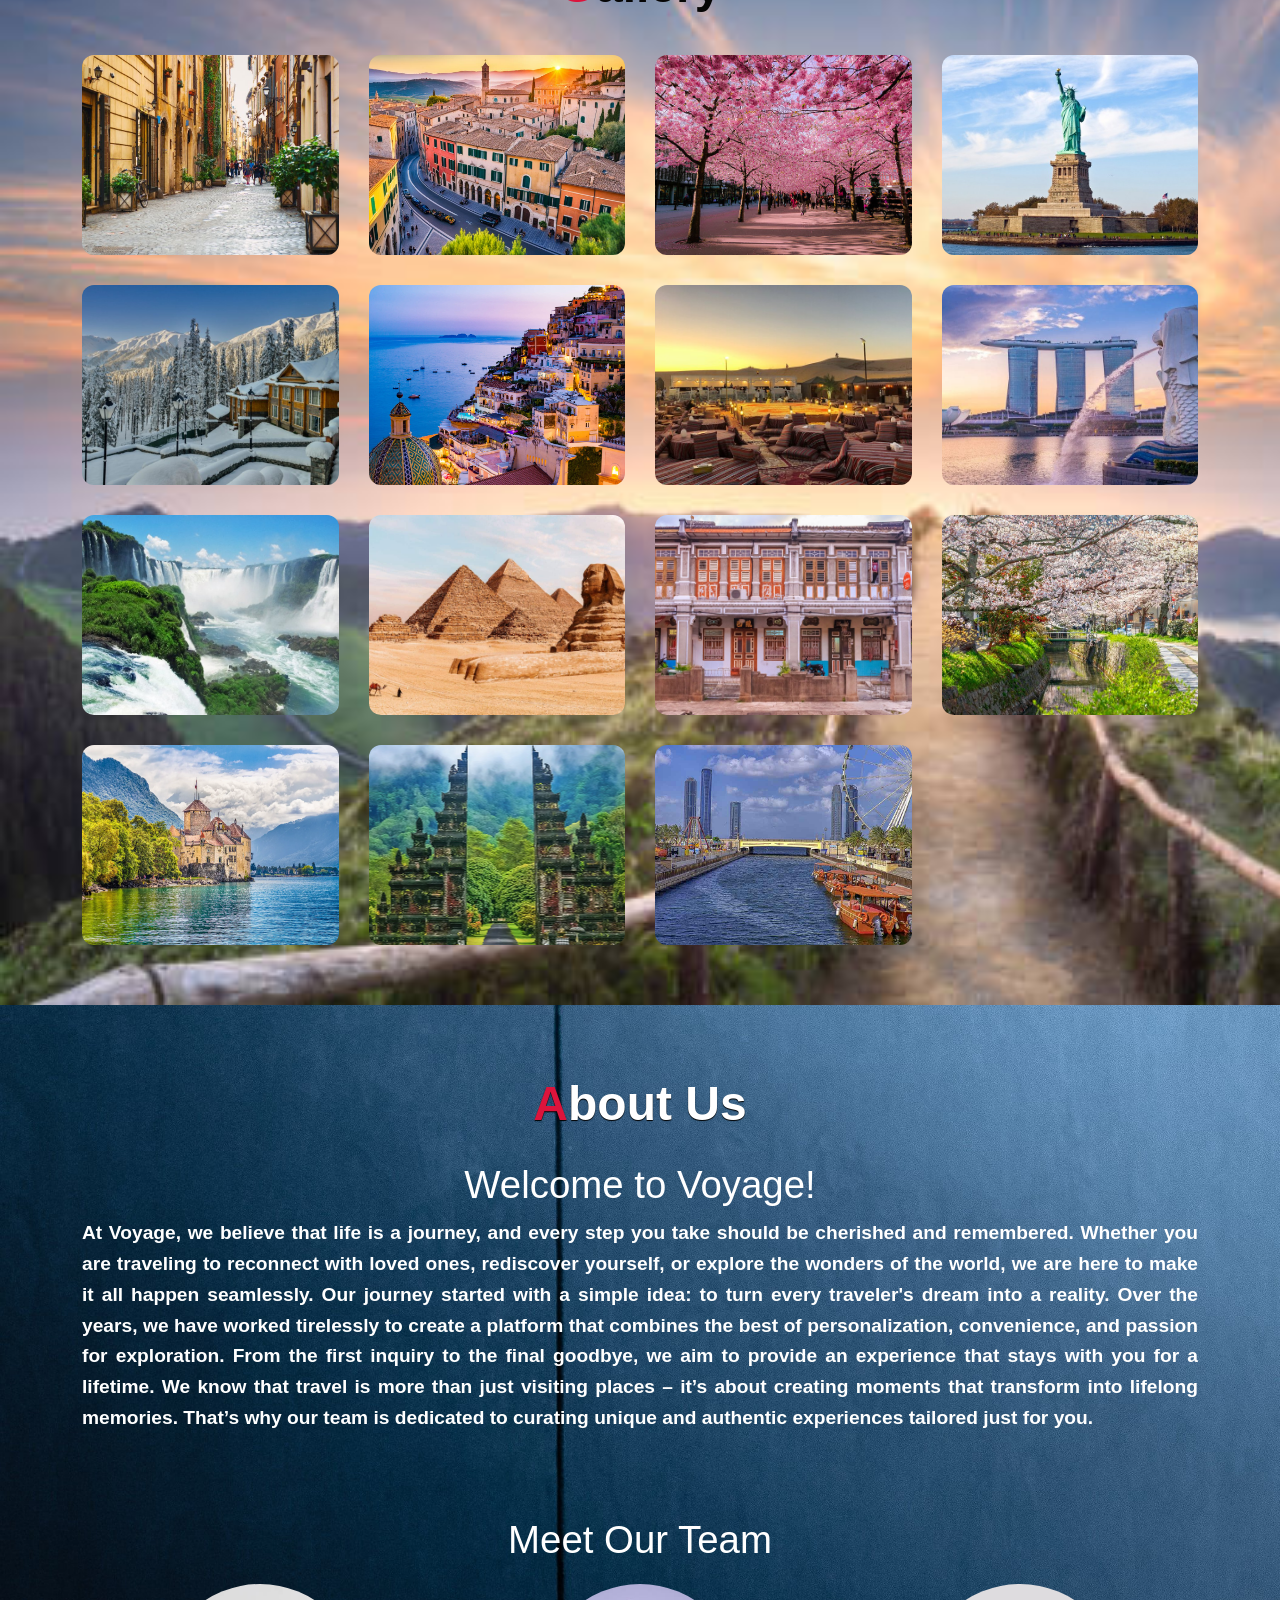
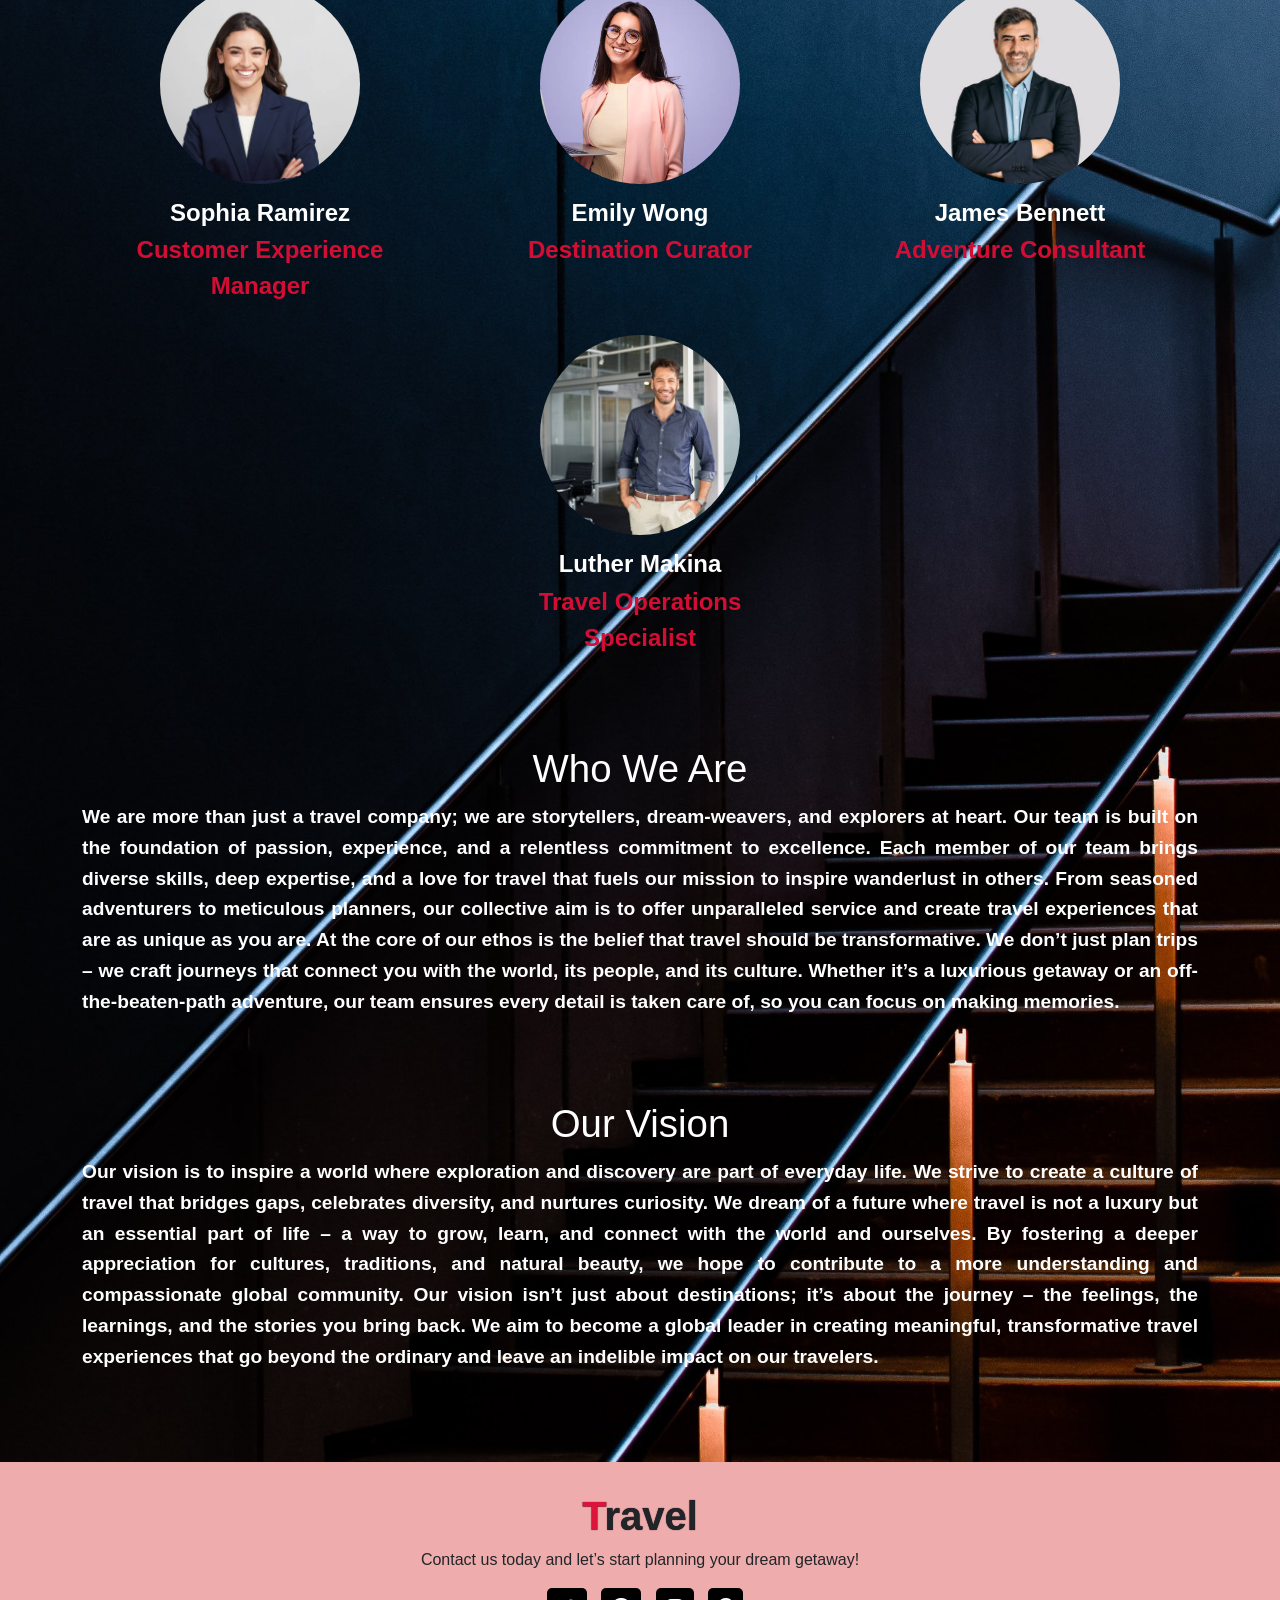
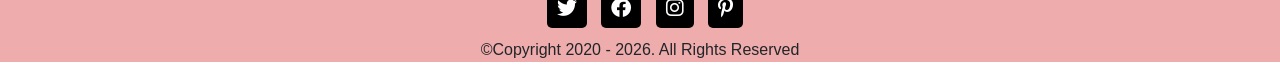
==== commit 6a80bded: "Front-end" ====
--- a/Travel Website/index.html
+++ b/Travel Website/index.html
@@ -694,25 +694,25 @@
         <!-- Team Member 1 -->
         <div class="col-md-3 team-member">
           <img src="./images/team1.jpg" alt="Ben Ashley" class="team-img">
-          <h4>Sophia Ramirez</h4>
+          <h4 style="color: white;">Sophia Ramirez</h4>
           <p> Customer Experience Manager</p>
         </div>
         <!-- Team Member 2 -->
         <div class="col-md-3 team-member">
           <img src="./images/team2.jpg" alt="Amanda Nguyen" class="team-img">
-          <h4>Emily Wong</h4>
+          <h4 style="color: white;">Emily Wong</h4>
           <p>Destination Curator</p>
         </div>
         <!-- Team Member 3 -->
         <div class="col-md-3 team-member">
           <img src="./images/team3.jpg" alt="Amy Deschamps" class="team-img">
-          <h4>James Bennett</h4>
+          <h4 style="color: white;">James Bennett</h4>
           <p> Adventure Consultant</p>
         </div>
         <!-- Team Member 4 -->
         <div class="col-md-3 team-member">
           <img src="./images/team4.jpg" alt="Luther Makina" class="team-img">
-          <h4>Luther Makina</h4>
+          <h4 style="color: white;">Luther Makina</h4>
           <p>Travel Operations Specialist</p><br>
         </div>
       </div>
@@ -726,14 +726,14 @@
       <p style="color: white; stroke: black;">
         We are more than just a travel company; we are storytellers, dream-weavers, and explorers at heart. Our team is built on the foundation of passion, experience, and a relentless commitment to excellence.
         Each member of our team brings diverse skills, deep expertise, and a love for travel that fuels our mission to inspire wanderlust in others. From seasoned adventurers to meticulous planners, our collective aim is to offer unparalleled service and create travel experiences that are as unique as you are.
-        At the core of our ethos is the belief that travel should be transformative. We don’t just plan trips – we craft journeys that connect you with the world, its people, and its culture. <span style="color: black;"> Whether it’s a luxurious getaway or an off-</span>the-beaten-path adventure, our team <span style="color: black;"> ensures every detail is taken care of, so you can focus on making memories.</span>
+        At the core of our ethos is the belief that travel should be transformative. We don’t just plan trips – we craft journeys that connect you with the world, its people, and its culture. Whether it’s a luxurious getaway or an off-the-beaten-path adventure, our team ensures every detail is taken care of, so you can focus on making memories.
       </p><br>
     </div>
 
    
     <div class="about-item">
-      <h2>Our Vision</h2>
-      <p>
+      <h2 style="color: white;">Our Vision</h2>
+      <p style="color: white;">
         Our vision is to inspire a world where exploration and discovery are part of everyday life. We strive to create a culture of travel that bridges gaps, celebrates diversity, and nurtures curiosity.
 
 We dream of a future where travel is not a luxury but an essential part of life – a way to grow, learn, and connect with the world and ourselves. By fostering a deeper appreciation for cultures, traditions, and natural beauty, we hope to contribute to a more understanding and compassionate global community.
--- a/Travel Website/style.css
+++ b/Travel Website/style.css
@@ -742,7 +742,7 @@
 .about {
     padding: 50px 20px;
     font-family: Arial, sans-serif;
-    background: url(./images/about\ us\ \(1\).jpg);
+    background: url(./images/subway-stairs-4950141.jpg);
     background-repeat: no-repeat;
     background-size: cover;
     margin-bottom: 0;
@@ -832,7 +832,7 @@
     width: 100%;
     margin-top: 0px;
     text-align: center;
-    background: rgb(210, 210, 210);
+    background: rgb(239, 172, 172);
 }
 #footer h1{
     font-weight: 600;
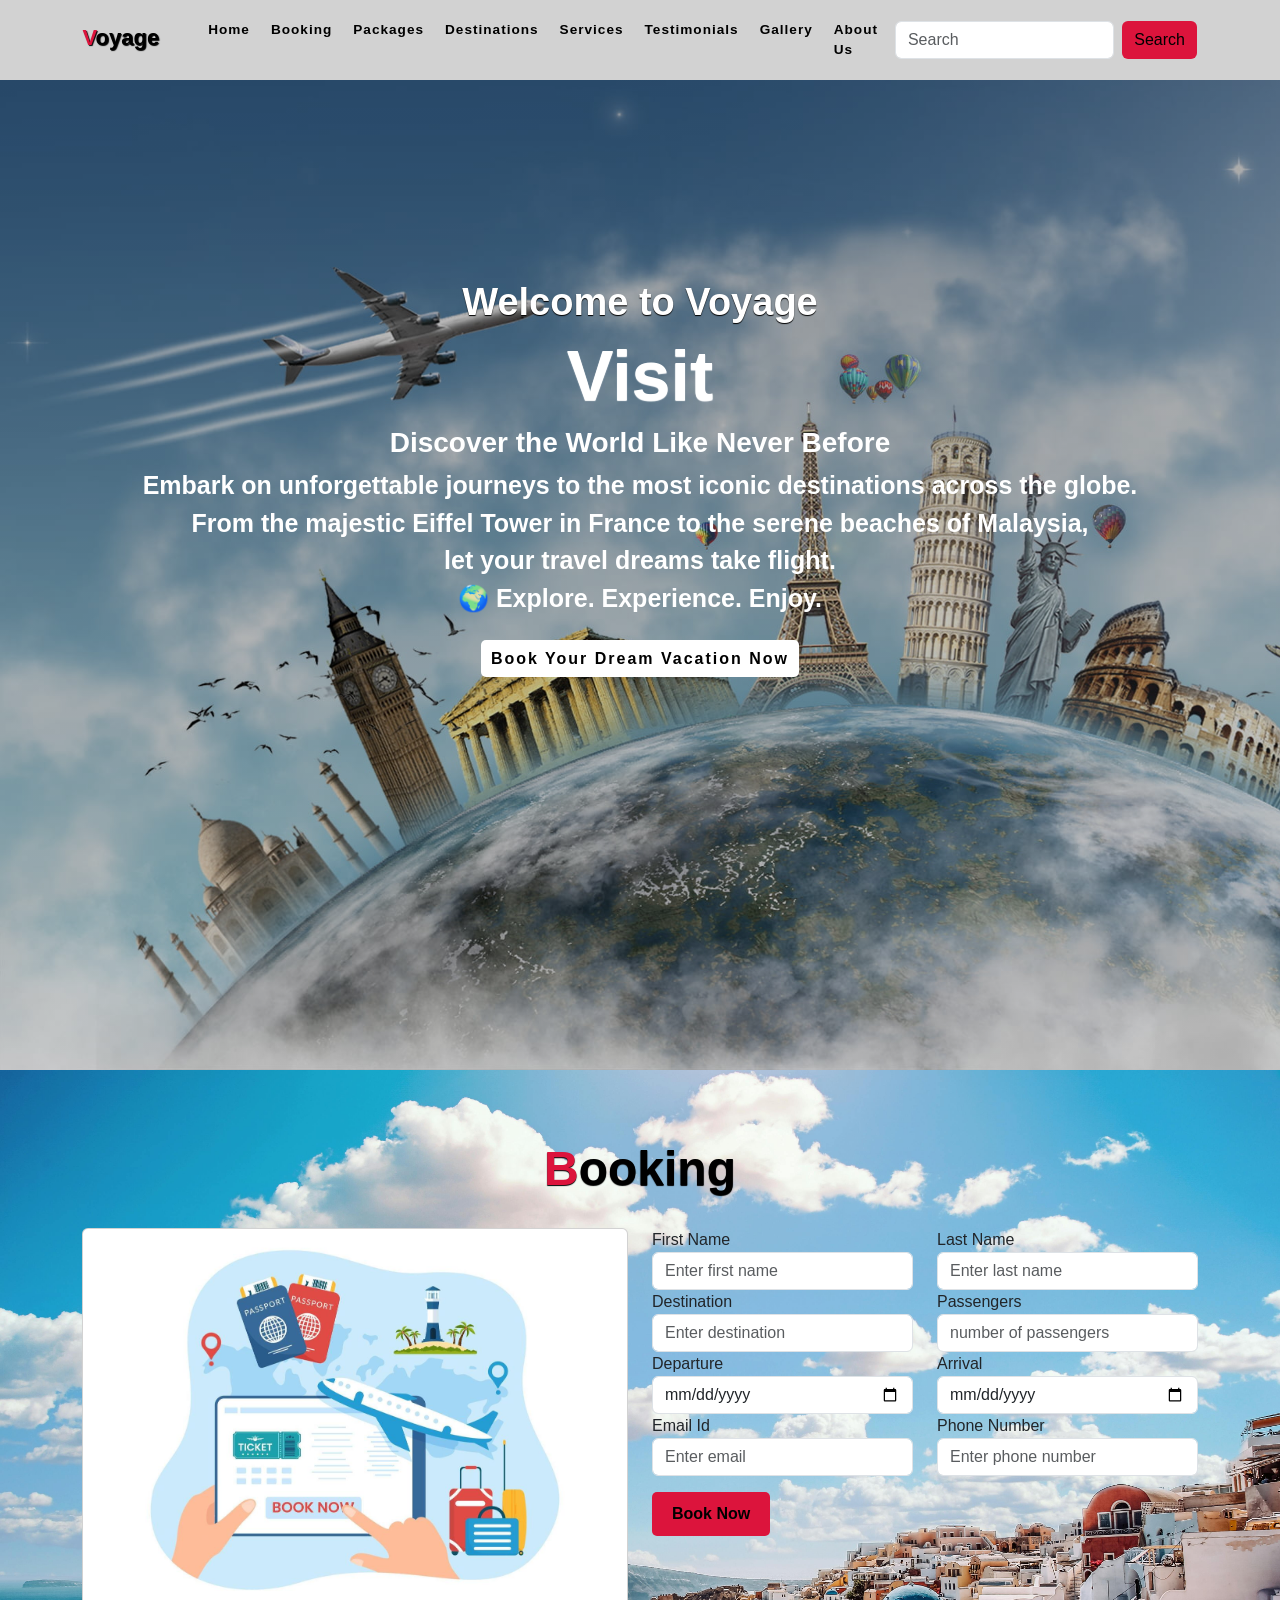
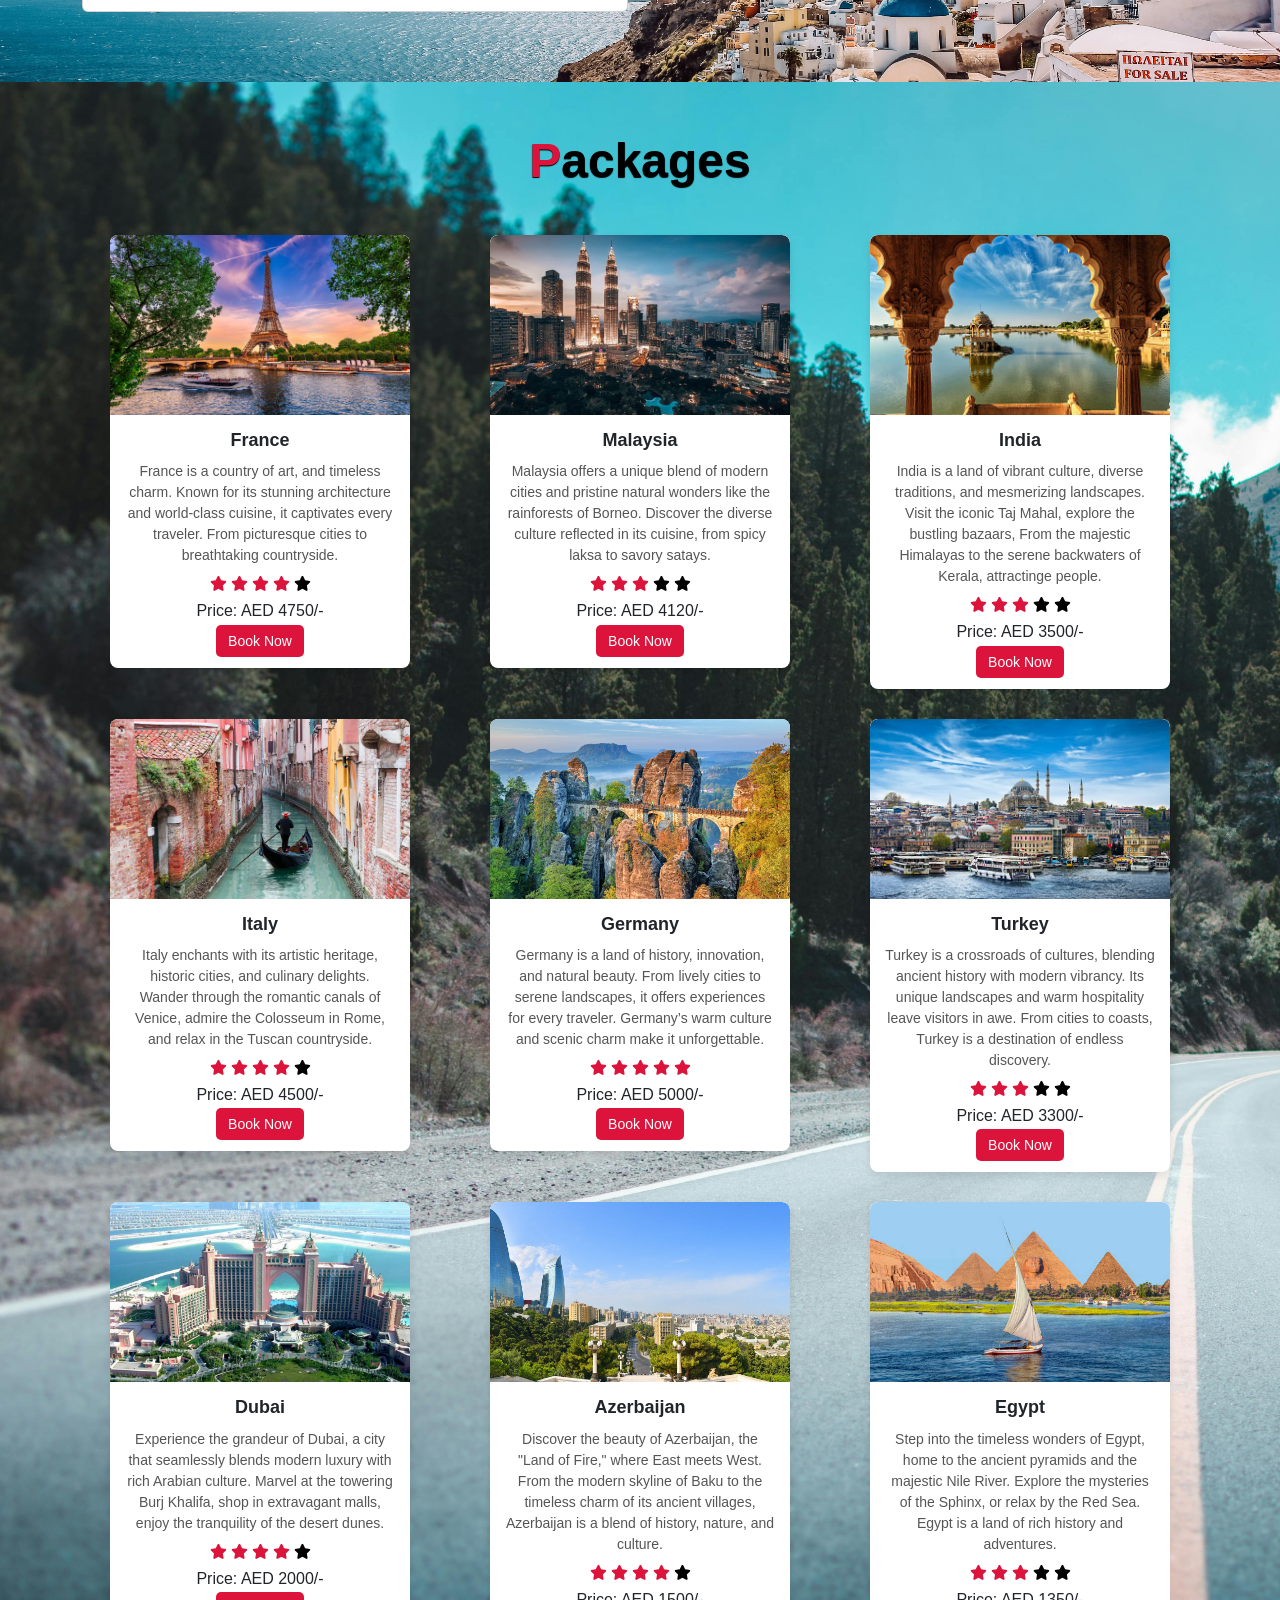
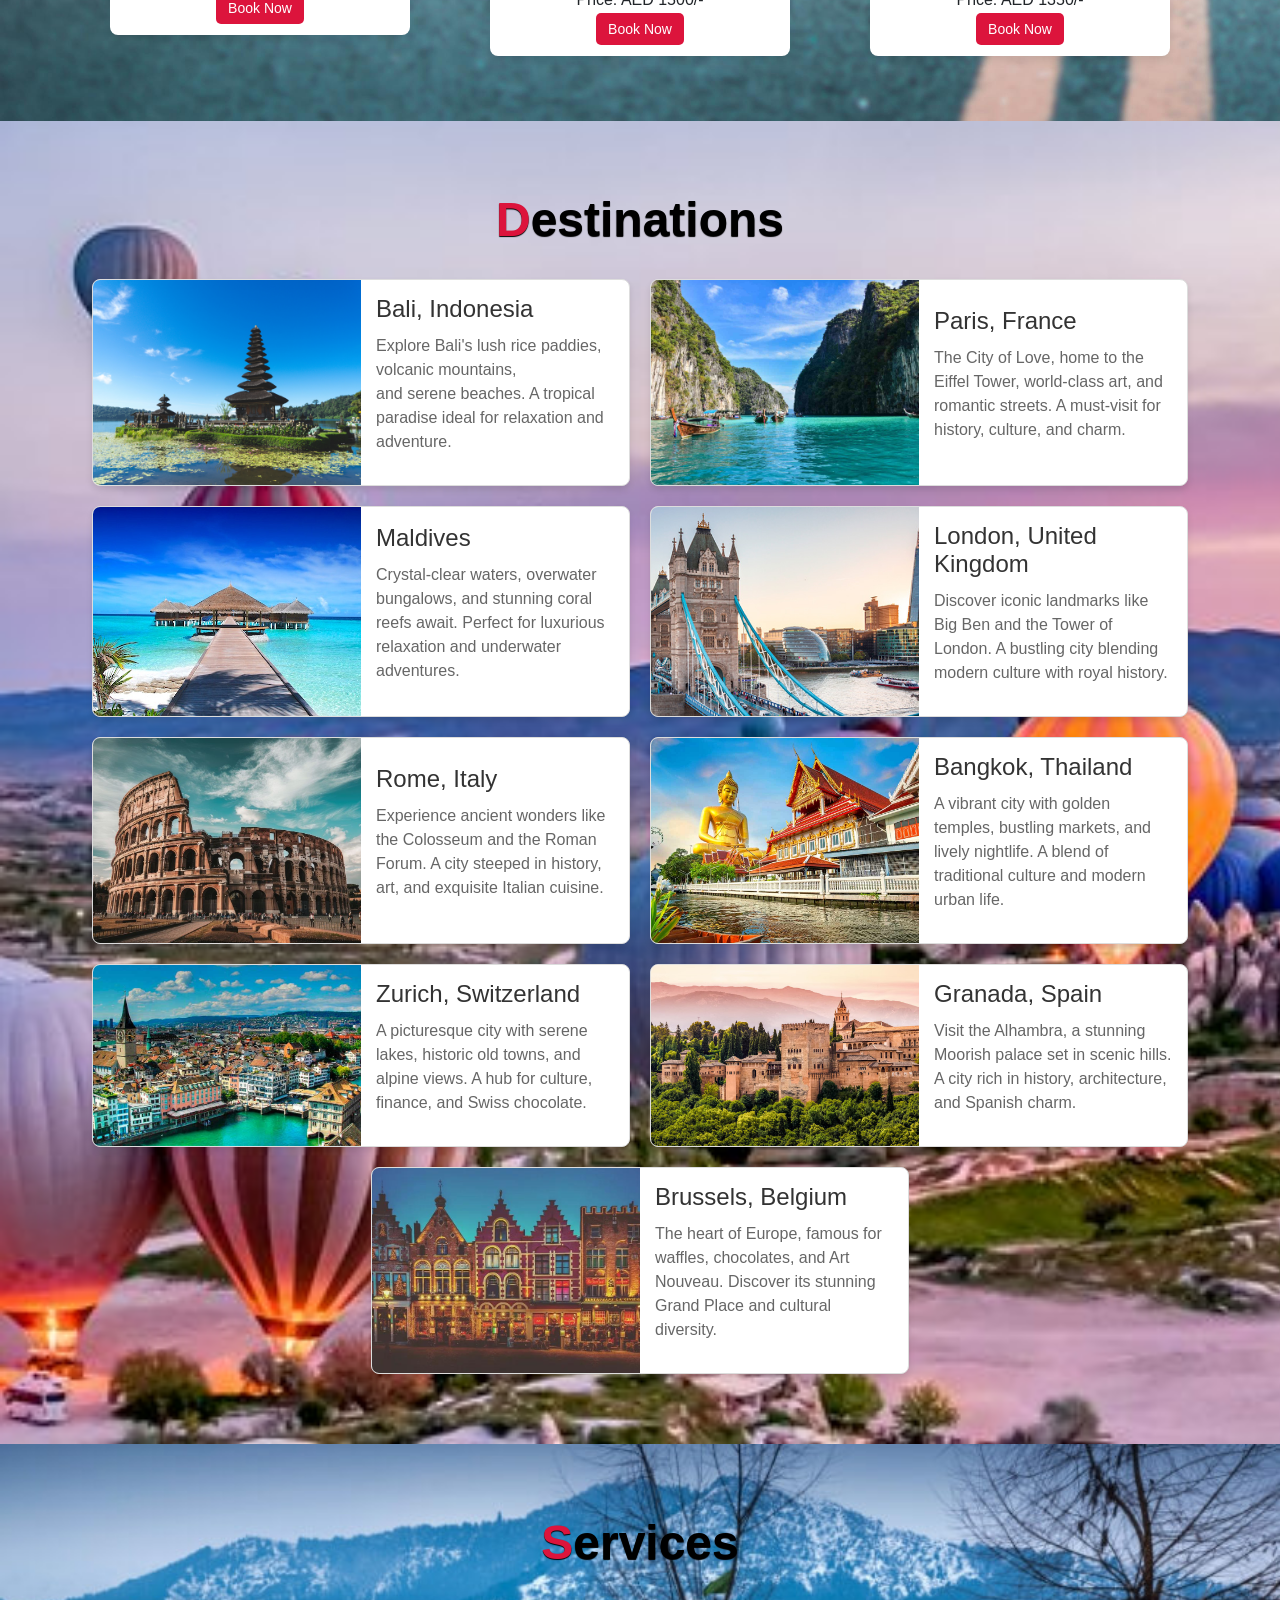
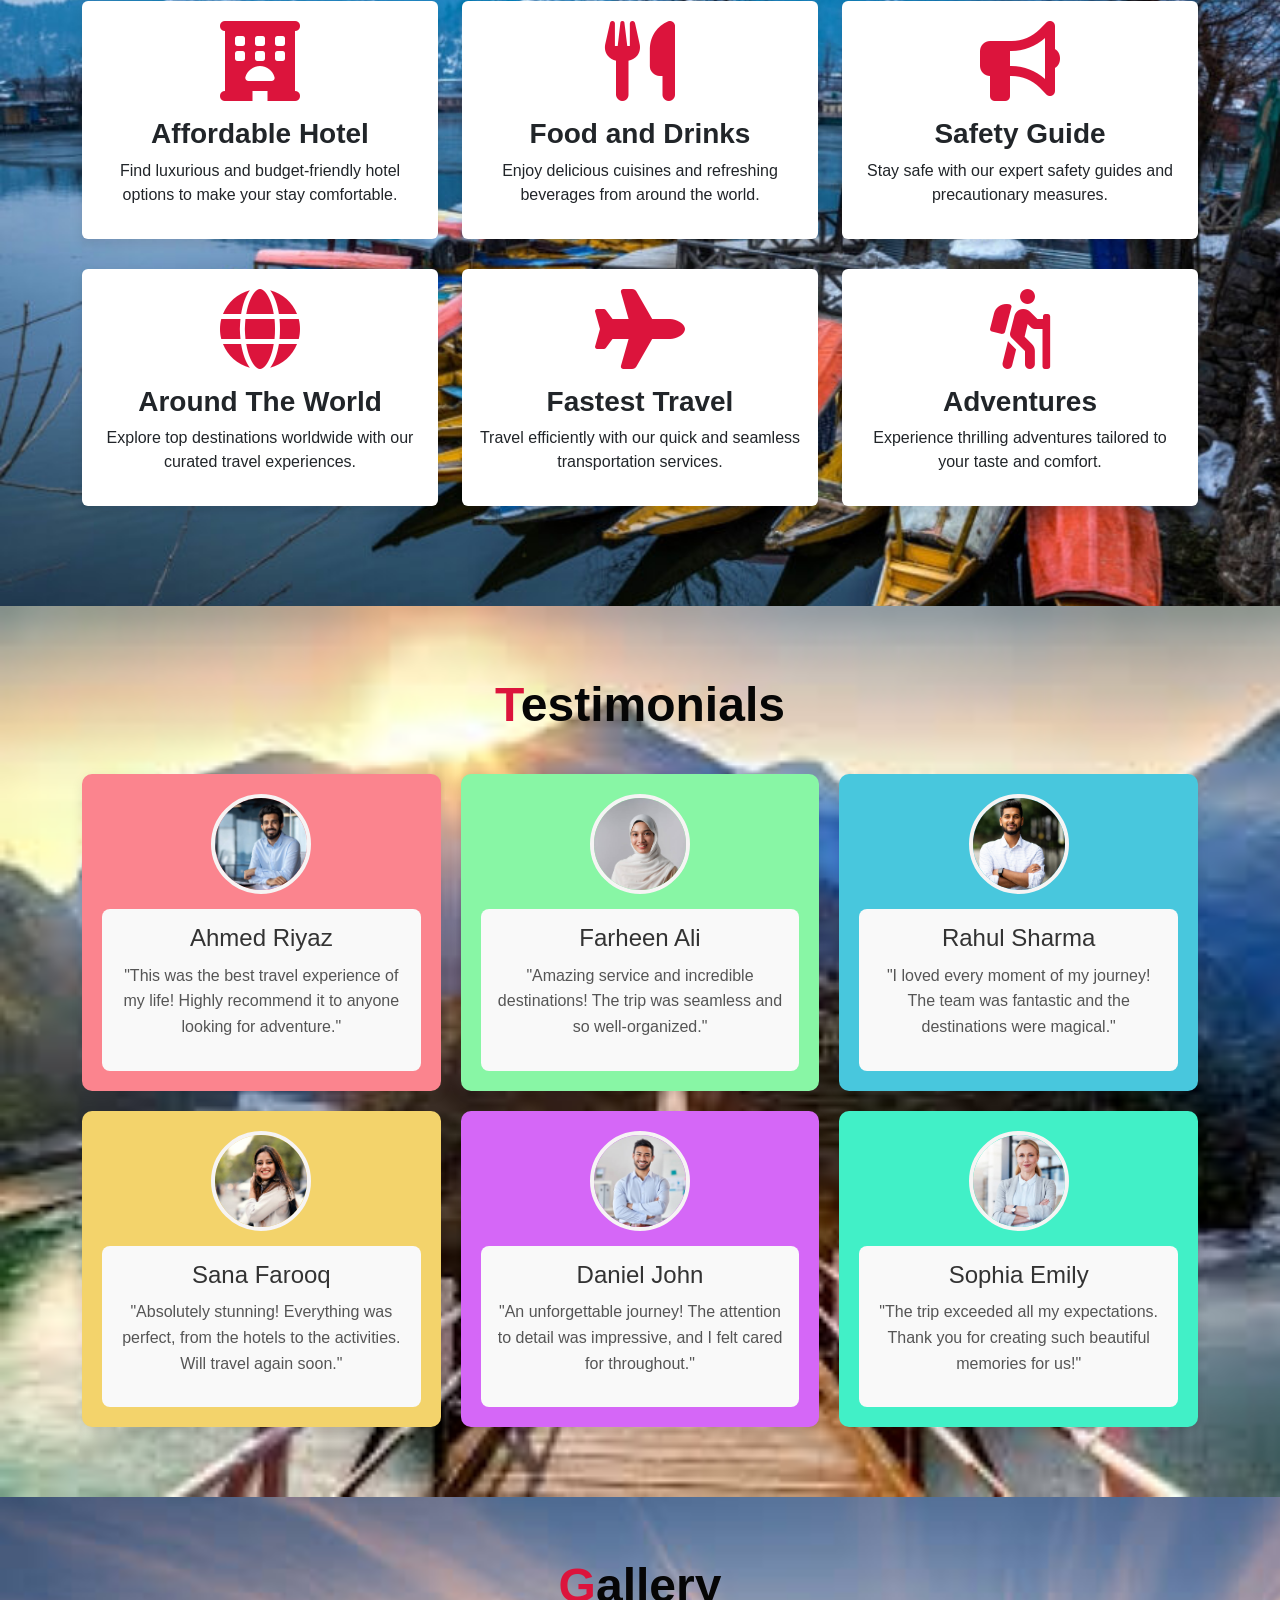
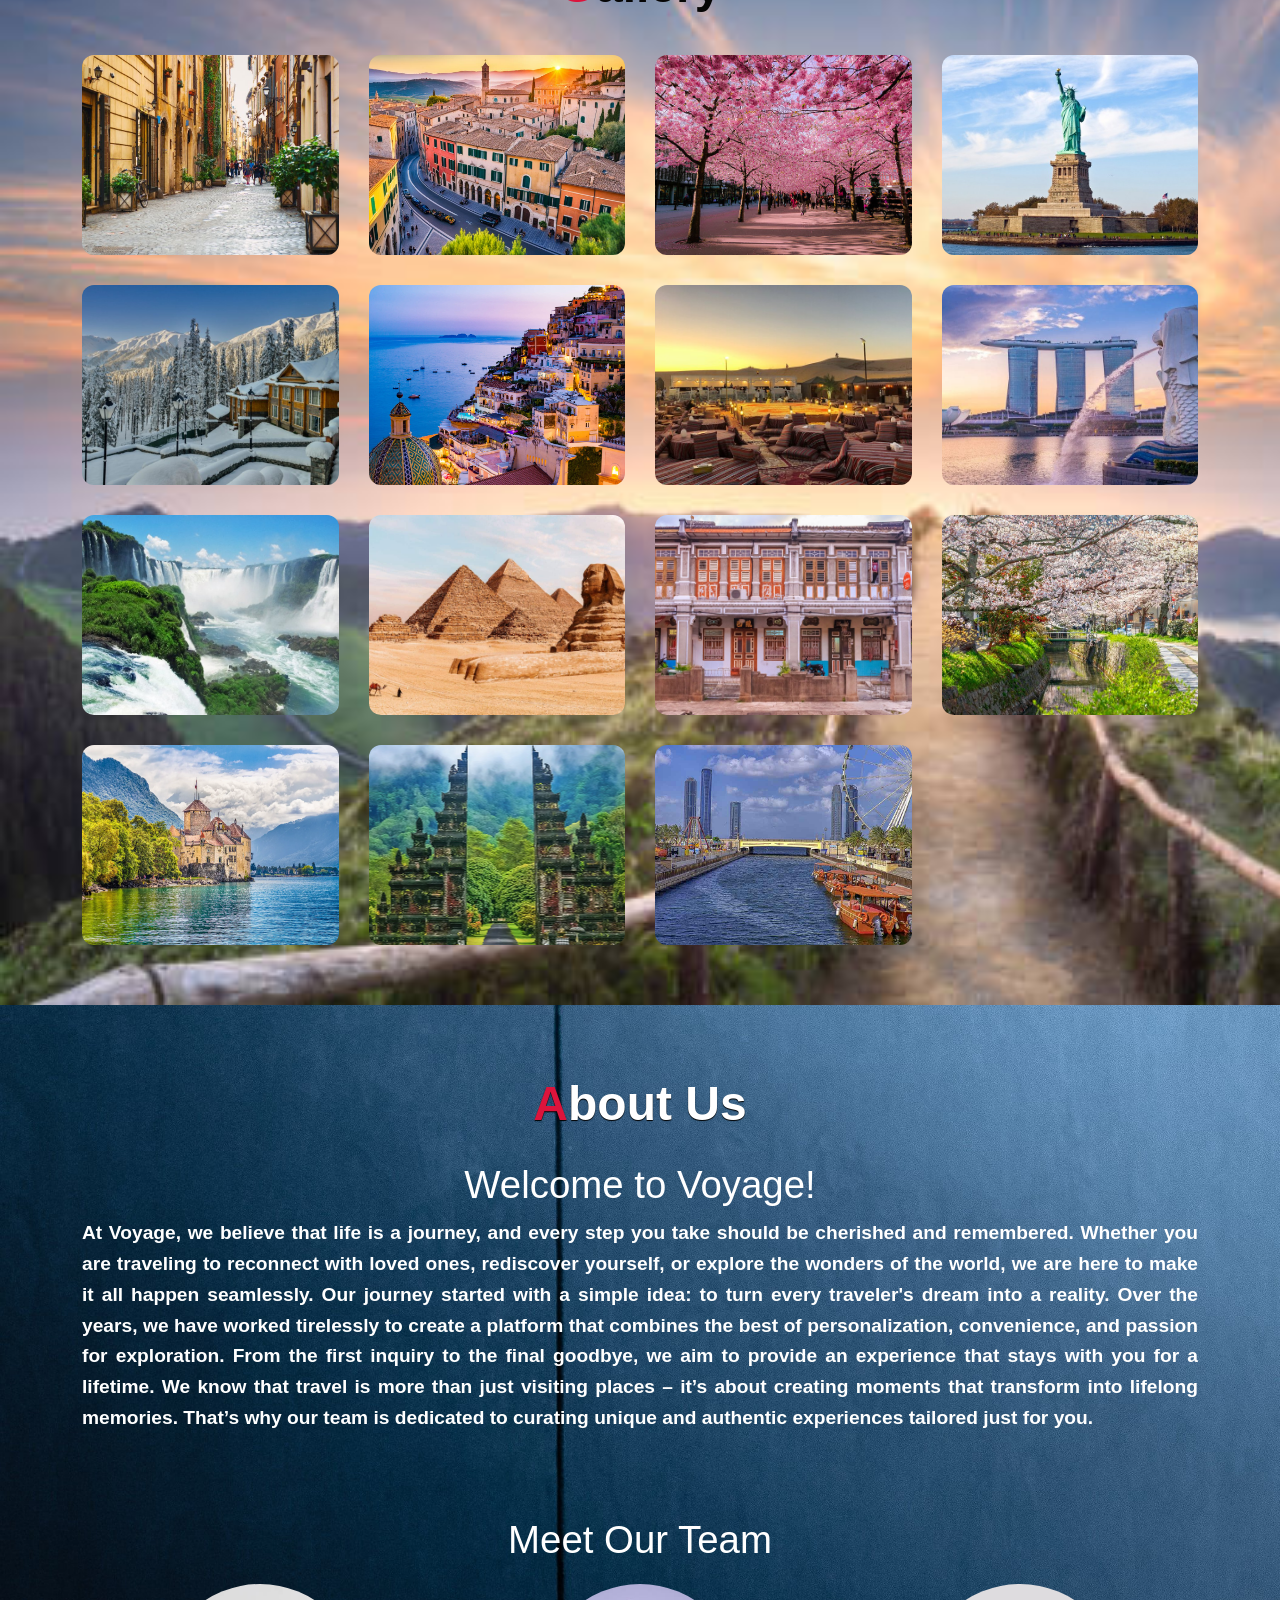
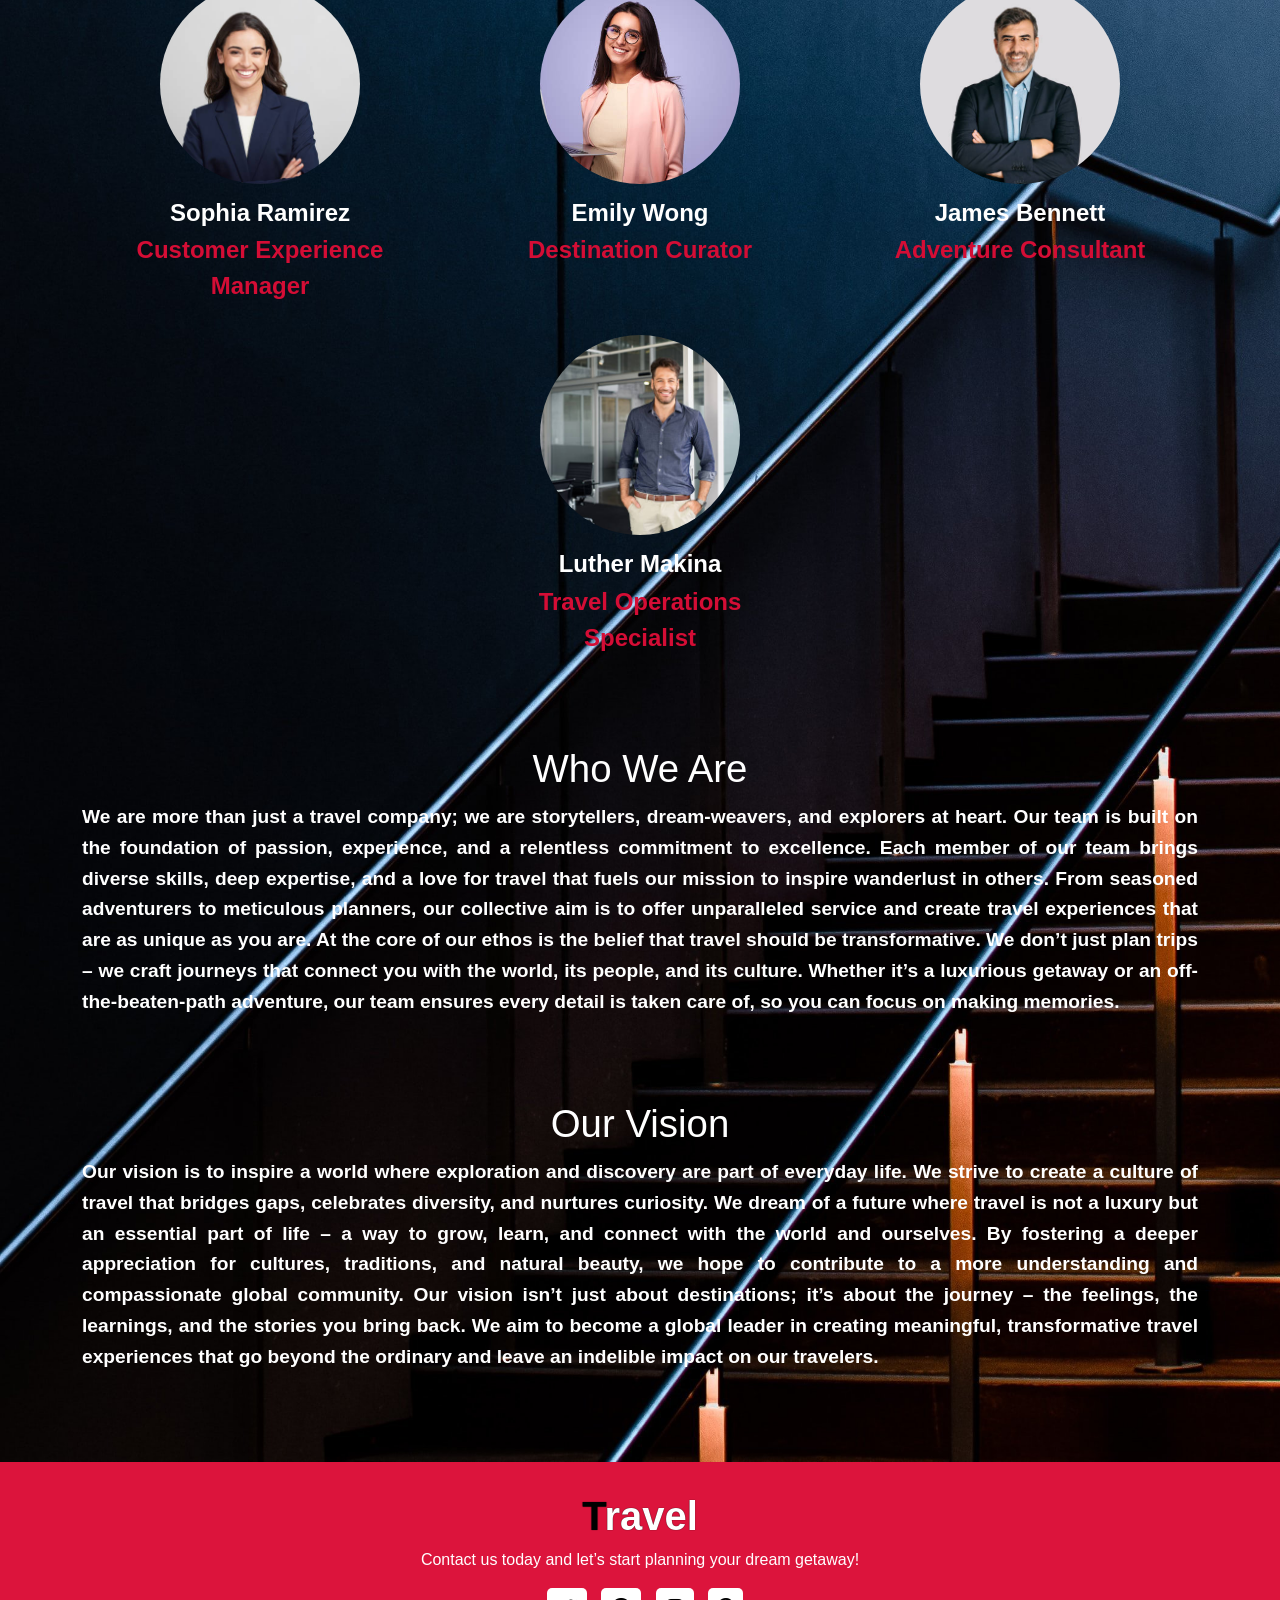
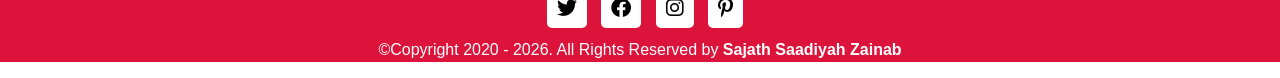
==== commit 5088e289: "Front-end" ====
--- a/Travel Website/index.html
+++ b/Travel Website/index.html
@@ -749,7 +749,7 @@
 
 <footer id="footer">
   <h1><span>T</span>ravel</h1>
-  <p>Contact us today and let’s start planning your dream getaway!</p>
+  <p style="color: white;">Contact us today and let’s start planning your dream getaway!</p>
   <div class="social-links">
     <i class="fa-brands fa-twitter"></i>
     <i class="fa-brands fa-facebook"></i>
@@ -757,7 +757,7 @@
     <i class="fa-brands fa-pinterest-p"></i>
   </div>
   <div class="copright">
-    <p>&copy;Copyright 2020 - 2026. All Rights Reserved</p>
+    <p style="color: white;">&copy;Copyright 2020 - 2026. All Rights Reserved by <b>Sajath Saadiyah Zainab</b></p>
   </div>
 </footer>
 <!--footer end-->
--- a/Travel Website/style.css
+++ b/Travel Website/style.css
@@ -832,29 +832,31 @@
     width: 100%;
     margin-top: 0px;
     text-align: center;
-    background: rgb(239, 172, 172);
+    background: crimson;
 }
 #footer h1{
     font-weight: 600;
     padding-top: 30px;
     text-shadow: 0px 0px 1px black;
+    color: white;
 }
 #footer h1 span{
-    color: crimson;
+    color: rgb(0, 0, 0);
 }
 .social-links i{
     padding: 10px;
     border-radius: 5px;
     font-size: 20px;
-    background: black;
-    color: white;
+    background: rgb(255, 255, 255);
+    color: rgb(0, 0, 0);
     margin-left: 10px;
     margin-bottom: 10px;
     transition: 0.5s ease;
     cursor: pointer;
 }
 .social-links i:hover{
-    background: crimson;
+    background: rgb(0, 0, 0);
+    color: white;
 }
 /* Footer End */
 
